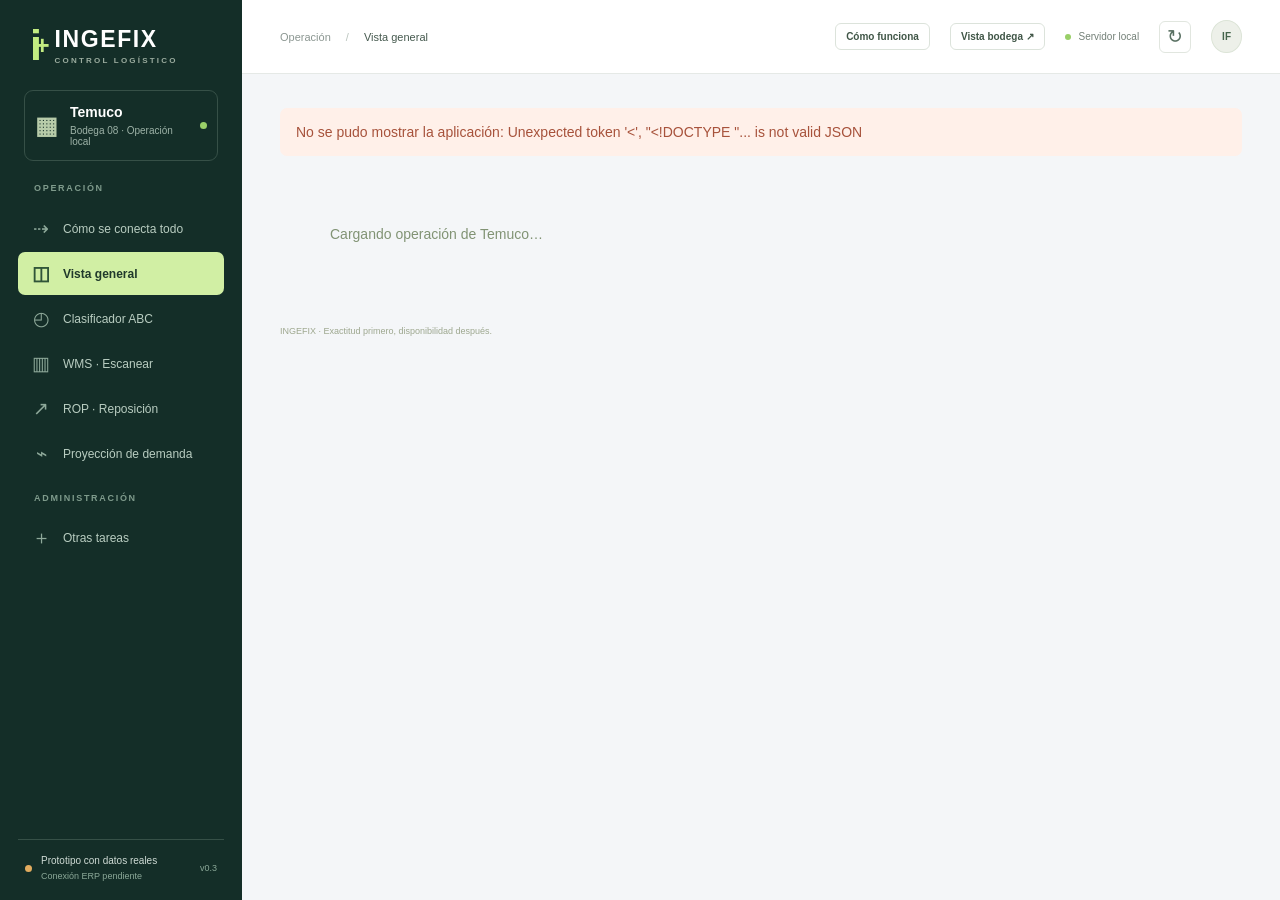
==== app/static/index.html @ 99e63995 "Redesign operations dashboard and document Softland bridge" ====
<!doctype html>
<html lang="es">
<head><meta charset="utf-8"><meta name="viewport" content="width=device-width,initial-scale=1"><meta name="theme-color" content="#142d28"><title>INGEFIX · Control logístico</title><link rel="icon" href="icon.svg" type="image/svg+xml"><link rel="stylesheet" href="style.css"><link rel="stylesheet" href="operations.css"><link rel="stylesheet" href="rop.css"><link rel="stylesheet" href="workflows.css"><link rel="stylesheet" href="operator.css"><link rel="stylesheet" href="polish.css"><link rel="stylesheet" href="dashboard.css"><link rel="stylesheet" href="refined.css?v=2"><script src="barcodes.js" defer></script><script src="app.js" defer></script><script src="operations.js" defer></script><script src="rop.js" defer></script><script src="workflows.js" defer></script><script src="operator.js" defer></script><script src="polish.js" defer></script><script src="refined.js?v=2" defer></script></head>
<body>
<aside class="sidebar"><a class="brand" href="#overview"><span class="brand-symbol">i<span>+</span></span><strong>INGEFIX<small>CONTROL LOGÍSTICO</small></strong></a><div class="workspace"><span class="warehouse-icon">▦</span><div>Temuco<small>Bodega 08 · Operación local</small></div><span class="dot"></span></div><div class="nav-label">OPERACIÓN</div><nav id="nav"><button data-page="overview" class="active"><span>◫</span> Vista general</button><button data-page="inventory"><span>▦</span> Inventario <em id="nav-total">—</em></button><button data-page="counts"><span>☑</span> Conteo cíclico</button><button data-page="replenish"><span>↗</span> Reposición <em id="nav-alerts">—</em></button><button data-page="forecast"><span>⌁</span> Demanda</button><div class="nav-label">ADMINISTRACIÓN</div><button data-page="integration"><span>⇄</span> Integración Softland</button><button data-page="research"><span>✧</span> Mejoras e investigación</button><button data-page="audit"><span>≡</span> Trazabilidad</button></nav><div class="side-bottom"><span class="dot amber"></span><div>Prototipo con datos reales<small>Conexión ERP pendiente</small></div><span class="version">v0.1</span></div></aside>
<div class="shell"><header><div class="crumb">Operación <span>/</span> <strong id="crumb">Vista general</strong></div><div class="header-right"><span class="local-status"><span class="dot"></span> Servidor local</span><button class="icon-button" id="refresh" title="Actualizar datos" aria-label="Actualizar datos">↻</button><span class="avatar">IF</span></div></header><main><div id="load-error" hidden></div><section id="page"></section></main><footer><span>INGEFIX · Exactitud primero, disponibilidad después.</span><span id="footer-date"></span></footer></div>
<dialog id="modal"><div id="modal-body"></div></dialog><div id="toast" role="status" hidden></div>
</body></html>
---- app/static/style.css ----
@font-face{font-family:system;src:local('Segoe UI')}*{box-sizing:border-box}body{margin:0;background:#f5f6f8;color:#243430;font:14px system,'Segoe UI',Arial,sans-serif}button,input,select,textarea{font:inherit}button,a,input,select,textarea{outline-offset:3px}button,a{touch-action:manipulation}button{cursor:pointer}a{color:#246e52}button:disabled{cursor:not-allowed;opacity:.5}.sidebar{position:fixed;inset:0 auto 0 0;width:242px;background:#142e28;color:#d0dcd6;padding:30px 18px;display:flex;flex-direction:column;z-index:10}.brand{display:flex;gap:12px;align-items:center;color:white;text-decoration:none;margin:0 12px 32px;font-size:23px;letter-spacing:1.6px}.brand small{display:block;font-size:8px;letter-spacing:2.2px;color:#9bac9f;margin-top:3px}.brand-symbol{font-size:43px;font-weight:800;line-height:42px;color:#c3ec81;letter-spacing:-7px}.brand-symbol span{font-size:25px;vertical-align:top}.workspace{border:1px solid #365047;border-radius:9px;padding:13px 10px;display:flex;align-items:center;gap:12px;margin:0 6px 30px;color:#fff;font-weight:600}.workspace small{display:block;color:#9db2a7;font-size:10px;font-weight:400;margin-top:5px}.workspace .dot{margin-left:auto}.warehouse-icon{font-size:24px;color:#b7cba9}.dot{display:inline-block;width:7px;height:7px;background:#99cf68;border-radius:50%;flex-shrink:0}.dot.amber{background:#e2ac5f}.nav-label{font-size:9px;font-weight:700;letter-spacing:1.7px;color:#7f9b8c;margin:2px 16px 12px}nav button{width:100%;border:0;background:transparent;color:#b9cdc1;text-align:left;padding:13px 14px;display:flex;gap:12px;align-items:center;border-radius:7px;margin:3px 0;font-size:12px}nav button>span{font-size:19px;width:20px;text-align:center;color:#8ea99a}nav button:hover{background:#244239}nav button.active{background:#d1efa4;color:#20392b;font-weight:700}nav button.active>span{color:#305539}nav em{font-style:normal;font-size:9px;margin-left:auto;background:#345047;color:#e1e9e4;padding:3px 6px;border-radius:4px}nav button.active em{background:#b4d48d;color:#20392b}nav .nav-label{margin-top:28px}.side-bottom{margin-top:auto;padding:20px 7px 0;display:flex;align-items:center;gap:9px;font-size:10px;border-top:1px solid #365047}.side-bottom small{display:block;color:#8ba898;margin-top:5px;font-size:9px}.version{margin-left:auto;color:#8ba898;font-size:9px}.shell{margin-left:242px}header{height:74px;background:#fff;border-bottom:1px solid #e5e9e6;padding:0 38px;display:flex;align-items:center;justify-content:space-between}.crumb{font-size:11px;color:#8b9691}.crumb span{margin:0 12px;color:#bac4bd}.crumb strong{font-weight:500;color:#45594e}.header-right{display:flex;gap:20px;align-items:center}.local-status{font-size:10px;color:#748078}.local-status .dot{width:6px;height:6px;margin-right:5px}.avatar{background:#edf0e9;color:#44644b;border:1px solid #dce4d7;font-weight:700;font-size:10px;border-radius:50%;padding:10px}.icon-button{border:1px solid #e1e6df;border-radius:6px;background:#fff;font-size:19px;color:#597062;width:32px;height:32px}main{padding:34px 38px;max-width:1700px;margin:auto}.eyebrow{font-size:9px;font-weight:700;letter-spacing:1.6px;color:#718777;text-transform:uppercase;margin-bottom:8px}.page-top{display:flex;align-items:center;justify-content:space-between;gap:20px;margin-bottom:25px}h1{font-size:27px;letter-spacing:-.8px;margin:0 0 9px;font-weight:650}h2{font-size:15px;margin:0 0 6px;letter-spacing:-.2px}h3{font-size:13px;margin:0 0 8px}p{line-height:1.7;margin:8px 0;color:#738078;font-size:12px}.subtitle{font-size:12px;color:#839086;margin:0}.actions{display:flex;gap:9px;align-items:center;flex-wrap:wrap}.btn{border:1px solid #dce3db;border-radius:6px;background:white;color:#405647;padding:10px 14px;display:inline-flex;align-items:center;gap:9px;text-decoration:none;font-size:11px;font-weight:600;white-space:nowrap}.btn.primary{background:#234d37;border-color:#234d37;color:white}.btn:hover{filter:brightness(.96)}.btn.small{padding:7px 10px;font-size:10px}.btn.danger{color:#a94d3b}.notice{padding:13px 16px;background:#fdf8ea;border:1px solid #f0e4bf;border-radius:7px;display:flex;align-items:flex-start;gap:12px;margin-bottom:23px;font-size:11px;line-height:1.7;color:#8b7038}.notice .symbol{font-size:17px;line-height:20px}.notice.info{background:#edf4f0;color:#526f5a;border-color:#d8e5db}.notice strong{color:inherit}.notice a{color:inherit}.metric-grid{display:grid;grid-template-columns:repeat(4,minmax(0,1fr));gap:16px;margin-bottom:25px}.metric{background:#fff;border:1px solid #e1e6e1;border-radius:9px;padding:19px 20px}.metric-top{display:flex;align-items:center;justify-content:space-between;font-size:11px;color:#718275}.metric-icon{width:28px;height:28px;display:grid;place-items:center;border-radius:7px;color:#66845c;background:#f0f5e9;font-size:16px}.metric-value{font-size:31px;letter-spacing:-1px;margin:12px 0 8px;line-height:1;font-weight:650}.metric-foot{font-size:10px;color:#8a978d}.metric-foot .accent{color:#759d46}.metric-foot .red{color:#b36651}.two-col{display:grid;grid-template-columns:minmax(0,1.7fr) minmax(270px,1fr);gap:21px;margin-bottom:23px}.panel{background:#fff;border:1px solid #e0e6df;border-radius:9px;overflow:hidden;margin-bottom:22px}.panel-header{display:flex;justify-content:space-between;align-items:center;gap:15px;padding:21px 22px 17px}.panel-header p{font-size:10px;margin:5px 0 0}.panel-content{padding:0 22px 22px}.link-btn{border:0;background:transparent;color:#4a7653;font-size:10px;padding:4px;font-weight:600}.badge{display:inline-flex;align-items:center;gap:5px;border-radius:4px;padding:4px 7px;font-size:9px;white-space:nowrap;background:#f0f3ee;color:#6f7c6c}.badge.red{color:#b85943;background:#fcf0ec}.badge.orange{color:#a37c39;background:#fbf4e6}.badge.green{color:#56764b;background:#eef5e8}.badge.dark{background:#dfeaD4;color:#43623e}.badge.blue{background:#edf2f8;color:#5c7590}.badge.abc-a{background:#e3eed7;color:#4d703c;font-weight:700}.badge.abc-b{background:#eef0de;color:#8c8c48;font-weight:700}.badge.abc-c{background:#f1f2f2;color:#7a8580;font-weight:700}.table-scroll{overflow-x:auto}table{border-collapse:collapse;width:100%;text-align:left}th{background:#fafbf9;border-top:1px solid #edf0eb;border-bottom:1px solid #edf0eb;font-size:9px;text-transform:uppercase;letter-spacing:.6px;color:#84917f;font-weight:500;padding:12px 18px;white-space:nowrap}td{border-bottom:1px solid #edf0eb;padding:14px 18px;font-size:11px}tr:last-child td{border-bottom:0}td.name{min-width:200px;max-width:310px}.sku{font-family:Consolas,monospace;font-size:9px;color:#91a08e;margin-top:5px}.product-name{font-size:11px;line-height:1.5;font-weight:550}.text-muted{color:#95a18f}.text-red{color:#b85f49}.text-green{color:#4d7652}.number{font-variant-numeric:tabular-nums;font-weight:600}.panel-bottom{border-top:1px solid #edf0eb;padding:12px 20px;display:flex;align-items:center;justify-content:space-between;font-size:10px;color:#8a9785}.bar-row{display:grid;grid-template-columns:30px 1fr 47px;align-items:center;gap:12px;margin:22px 0}.bar-track{height:17px;background:#f1f4ed;border-radius:3px;overflow:hidden}.bar-fill{height:100%;background:#729557;border-radius:3px}.bar-row:nth-child(2) .bar-fill{background:#b1bd89}.bar-row:nth-child(3) .bar-fill{background:#d8dfca}.bar-caption{font-size:10px;color:#97a18c;display:flex;gap:18px;margin-top:12px}.bar-caption i{display:inline-block;width:6px;height:6px;border-radius:50%;background:#789a5f;margin-right:5px}.next-step{border-radius:7px;background:#f4f7ef;padding:16px;display:flex;gap:13px;align-items:center;margin-top:20px}.next-step .big-icon{font-size:25px;color:#6e8c59}.next-step strong{font-size:11px}.next-step p{font-size:10px;line-height:1.6;margin:5px 0}.flow{display:flex;justify-content:space-between;align-items:center;padding:19px 22px;gap:10px}.flow-step{display:flex;gap:10px;align-items:center}.step-num{background:#eff3e8;border:1px solid #e0e7d9;border-radius:50%;width:28px;height:28px;display:grid;place-items:center;color:#729157;font-size:10px}.flow-step strong{font-size:10px}.flow-step small{display:block;color:#94a08b;font-size:9px;margin-top:5px}.flow-arrow{color:#b5c0ac}.toolbar{display:flex;gap:10px;padding:0 22px 18px;flex-wrap:wrap}.search{position:relative;flex:1;min-width:180px}.search input{width:100%}.toolbar input,.toolbar select{padding:10px 12px;border:1px solid #dfe5db;border-radius:5px;background:white;color:#52624e;font-size:11px}.pagination{display:flex;align-items:center;gap:10px}.empty{padding:36px;text-align:center;color:#8a9782;font-size:12px}.task-grid{display:grid;grid-template-columns:repeat(3,minmax(0,1fr));gap:16px;margin-bottom:24px}.task{background:#fff;border:1px solid #dfe5da;border-radius:9px;padding:20px;display:flex;flex-direction:column;gap:11px}.task .product-name{font-size:12px;min-height:36px}.task-top{display:flex;justify-content:space-between}.task .btn{justify-content:center;margin-top:auto}.task dl{display:flex;gap:18px;margin:2px 0 10px}.task dt{font-size:9px;color:#91a086}.task dd{font-size:11px;margin:5px 0 0}.task .sku{margin-top:0}.stat-line{display:flex;gap:25px;align-items:center;margin-bottom:22px}.stat-line span{font-size:11px;color:#84917c}.stat-line strong{color:#395338}.tabs{display:flex;gap:8px;margin:0 0 22px;flex-wrap:wrap}.tabs button{padding:9px 14px;border-radius:5px;border:1px solid #dfe5d8;background:#fff;font-size:11px;color:#819075}.tabs button.active{background:#e8f0dc;color:#557040;border-color:#ceddbb}.form-grid{display:grid;grid-template-columns:1fr 1fr;gap:15px}label{display:block;font-size:11px;color:#53664d;margin-bottom:6px}input,select,textarea{border:1px solid #d5dfcd;padding:10px;border-radius:5px;background:#fff;color:#31472d;max-width:100%}form input,form select,form textarea{width:100%}input[type=checkbox]{width:auto}input[type=file]{width:100%;font-size:11px}textarea{resize:vertical;min-height:75px}.field-note{font-size:10px;color:#96a38c;margin-top:5px;line-height:1.5}.form-actions{display:flex;justify-content:flex-end;gap:8px;margin-top:22px}.form-error{color:#b3543d;font-size:11px;line-height:1.7;margin-top:14px}.wide{grid-column:1/-1}.check-label{display:flex;gap:9px;align-items:flex-start;line-height:1.7}dialog{border:1px solid #dce4d3;border-radius:12px;box-shadow:0 20px 90px #162b2b40;max-width:570px;width:calc(100% - 28px);padding:27px;color:#2d4229}dialog::backdrop{background:#112a2460;backdrop-filter:blur(2px)}dialog h2{font-size:20px;margin-bottom:10px}dialog .subtitle{margin-bottom:22px;line-height:1.6}.modal-top{display:flex;justify-content:space-between;align-items:start}.modal-top button{border:0;background:none;font-size:22px;color:#8c9d7d}.count-input{font-size:30px;text-align:center;padding:18px!important;background:#f8faf4;border-color:#c4d5b1}.audit-list{padding:0 22px}.audit-item{padding:15px 0;display:grid;grid-template-columns:145px 160px 1fr;gap:15px;border-top:1px solid #eef1e9;font-size:11px;line-height:1.7}.audit-item time{font-size:10px;color:#96a38a}.audit-item p{font-size:11px;margin:0;overflow-wrap:anywhere}.tech-grid{display:grid;grid-template-columns:repeat(2,minmax(0,1fr));gap:18px}.tech-card{padding:23px;background:#fff;border:1px solid #e0e6d9;border-radius:9px}.tech-card h2{margin-top:14px}.tech-card a{font-size:10px}.tech-card p{font-size:12px}.chart{width:100%;height:220px;margin-top:15px}.chart text{font:10px system-ui;fill:#84947a}.chart .grid{stroke:#edf1e6;stroke-width:1}.chart .line{fill:none;stroke:#76974f;stroke-width:3}.chart .area{fill:#eaf0df}.settings-section{padding:20px 22px;border-top:1px solid #edf0e7}.integration-state{display:flex;align-items:center;gap:13px;padding:19px 22px;background:#f8faf3;border-bottom:1px solid #e4eada}.integration-state strong{font-size:12px}.integration-state small{display:block;font-size:10px;color:#9aa78e;margin-top:5px}.file-list{font-size:11px;line-height:1.9}.file-row{padding:12px 0;border-bottom:1px solid #eef2e8;display:flex;justify-content:space-between;gap:12px}.file-row small{font-size:9px;color:#95a087}.code-block{white-space:pre-wrap;overflow-wrap:anywhere;background:#f5f7f1;border:1px solid #e1e8d8;padding:12px;font:10px/1.8 Consolas,monospace;border-radius:5px}#toast{position:fixed;bottom:24px;right:24px;max-width:420px;padding:15px 20px;border-radius:8px;background:#244b35;color:white;box-shadow:0 8px 30px #17392130;z-index:100;font-size:12px;line-height:1.7}#toast.error{background:#9e4f39}footer{padding:0 38px 25px;display:flex;justify-content:space-between;font-size:9px;color:#9da78e}#load-error{color:#a7523b;background:#fff0e9;padding:16px;border-radius:7px;margin-bottom:20px}.loading{padding:50px;color:#819374}.print-only{display:none}@media(min-width:1600px){.metric-value{font-size:36px}.two-col{grid-template-columns:1.8fr 1fr}}@media(max-width:1150px){.sidebar{width:205px;padding:24px 12px}.brand{font-size:20px;margin-left:9px}.shell{margin-left:205px}main{padding:28px 23px}header{padding:0 23px}.two-col{grid-template-columns:1fr}.metric-grid{gap:10px}.metric{padding:16px 13px}.task-grid{grid-template-columns:repeat(2,minmax(0,1fr))}.flow{flex-wrap:wrap}}@media(max-width:760px){.sidebar{position:sticky;top:0;width:100%;height:auto;padding:10px 14px}.brand{font-size:17px;margin:0}.brand-symbol{font-size:30px;line-height:28px}.brand small{font-size:6px}.brand-symbol span{font-size:18px}.workspace,.side-bottom,.nav-label{display:none!important}nav{display:flex;overflow-x:auto;gap:6px;margin-top:10px;padding-bottom:2px}nav button{width:auto;white-space:nowrap;font-size:10px;padding:8px 10px;margin:0}nav button>span{font-size:14px;width:auto}nav em{display:none}.shell{margin-left:0}header{height:48px;padding:0 18px}.header-right{gap:10px}.local-status{display:none}main{padding:23px 16px}.page-top{align-items:flex-start;flex-direction:column;gap:13px;margin-bottom:20px}h1{font-size:24px}.metric-grid{grid-template-columns:repeat(2,minmax(0,1fr))}.metric-value{font-size:28px}.two-col{gap:0}.task-grid,.tech-grid{grid-template-columns:1fr}.panel-header{padding:17px}.toolbar{padding:0 17px 16px}th,td{padding:12px}.notice{font-size:10px}.flow{padding:18px;gap:15px}.flow-arrow{display:none}.flow-step{width:45%}.form-grid{grid-template-columns:1fr}.wide{grid-column:auto}.audit-item{grid-template-columns:1fr;gap:3px}.audit-list{padding:0 16px}footer{padding:0 16px 20px;gap:15px;line-height:1.7}.panel-content{padding:0 17px 20px}dialog{padding:22px}#toast{bottom:14px;right:14px;left:14px}}@media print{.sidebar,header,footer,.btn,nav,.notice,dialog{display:none!important}.shell{margin:0}main{padding:10px}.print-only{display:block}.panel{break-inside:avoid}body{background:#fff}}
---- app/static/operations.css ----
body{color:#25374a;background:#f4f6f8}main{max-width:1700px}h1{font-size:28px;letter-spacing:-1px}h2{color:#263b4e;font-weight:650}p{color:#798696}.subtitle{color:#7a8795;line-height:1.7}.sidebar{padding-top:24px;padding-bottom:19px}.brand{margin-bottom:24px}.workspace{margin-bottom:20px}nav button{padding:10px 13px;margin:2px 0}nav .nav-label{margin-top:18px}.panel{border-color:#e2e7ed;box-shadow:0 2px 5px #233a4e02}.panel-header{padding-top:22px;padding-bottom:18px}.panel-header p{color:#8894a0;line-height:1.65}.source-strip{display:flex;gap:15px;align-items:center;flex-wrap:wrap;font-size:10px;color:#8b96a3;margin:-8px 0 25px}.source-live{font-size:9px;letter-spacing:1px;font-weight:700;color:#4c7a66;display:flex;align-items:center;gap:6px}.source-live:before{content:'';width:6px;height:6px;border-radius:50%;background:#62a282}.source-off{margin-left:auto;color:#a8885c}.abc-cards{display:grid;grid-template-columns:repeat(3,minmax(0,1fr));gap:18px;margin-bottom:24px}.abc-card{text-align:left;border:1px solid #e1e7ec;border-radius:10px;background:#fff;padding:21px 23px;box-shadow:0 3px 9px #20364803;color:#273c4d}.abc-card:hover{border-color:#b8cec3;box-shadow:0 5px 18px #20364808}.abc-card.selected{border-color:#81b29f}.abc-card>div:first-child{display:flex;gap:12px;align-items:center;font-size:11px;color:#84929a}.abc-card .card-arrow{margin-left:auto;color:#94a4a5;font-size:17px}.abc-card>strong{display:block;font-size:34px;letter-spacing:-1px;font-weight:650;margin:18px 0 6px}.abc-card>strong small{font-size:13px;letter-spacing:0;color:#71818b;font-weight:400;margin-left:4px}.abc-card p{font-size:11px;margin:0 0 18px}.abc-card p b{color:#526c6c;font-weight:600}.class-icon{display:inline-grid;place-items:center;width:32px;height:32px;border-radius:8px;font-size:14px;font-weight:750;flex-shrink:0}.class-A{background:#e5f3ed;color:#167d64}.class-B{background:#eaf0fa;color:#4b79bf}.class-C{background:#fbf2e4;color:#b8893b}.class-ND{background:#edf0f3;color:#7f8b98}.mini-track{height:5px;background:#f0f3f4;border-radius:9px;overflow:hidden}.mini-track i{display:block;height:100%;border-radius:9px}.fill-A{background:#167d64}.fill-B{background:#4b79bf}.fill-C{background:#c39145}.dashboard-grid{display:grid;grid-template-columns:minmax(320px,1fr) minmax(0,1.45fr);gap:22px}.dashboard-grid.reverse{grid-template-columns:minmax(0,1.55fr) minmax(310px,1fr)}.donut-layout{display:flex;align-items:center;padding:0 18px 25px;gap:10px}.donut{width:47%;max-width:240px;flex-shrink:0}.donut-total{font-size:39px;font-weight:650;fill:#263d50;letter-spacing:-1px}.donut-label{font-size:10px;fill:#8b9aa3;letter-spacing:1px}.donut-key{flex:1}.donut-key button{border:0;background:none;display:flex;align-items:center;gap:10px;width:100%;text-align:left;margin:13px 0;padding:0;color:#526573}.donut-key .class-icon{width:25px;height:25px;font-size:10px}.donut-key strong{font-size:10px;font-weight:600}.donut-key small{display:block;font-size:9px;color:#93a0aa;margin-top:5px}.donut-key b{font-size:12px;margin-left:auto}.ranking-chart{width:100%;display:block;max-height:390px}.ranking-chart g{cursor:pointer}.ranking-chart g:hover{opacity:.75}.ranking-chart .chart-product{font:11px 'Segoe UI',sans-serif;fill:#536674;font-weight:500}.ranking-chart .chart-code{font:8px Consolas,monospace;fill:#9aa8b0}.ranking-chart .chart-value{font:12px 'Segoe UI',sans-serif;fill:#314b5c;font-weight:650}.pareto-chart{width:100%;display:block;min-height:200px}.pareto-chart text,.history-chart text,.rop-gauge text{font:10px 'Segoe UI',sans-serif;fill:#8b99a4}.pareto-chart g{cursor:pointer}.operation-tasks{padding:0 22px 16px}.operation-tasks>button{border:0;border-bottom:1px solid #edf0f2;background:#fff;display:flex;align-items:center;gap:13px;padding:18px 0;width:100%;text-align:left;color:#68818b}.operation-tasks>button:last-child{border-bottom:0}.operation-tasks strong{font-size:11px;color:#3b5263;font-weight:600}.operation-tasks p{font-size:10px;margin:5px 0 0;line-height:1.6}.operation-tasks>button>span:last-child{margin-left:auto}.task-circle{display:grid;place-items:center;width:36px;height:36px;border-radius:50%;flex-shrink:0;font-size:13px;font-weight:600}.task-circle.orange{background:#fcf0e5;color:#b98450}.task-circle.green{background:#e9f3eb;color:#5f9171}.task-circle.blue{background:#eaf0fa;color:#7892b9}.document-summary{display:grid;grid-template-columns:repeat(3,minmax(0,1fr));gap:24px;padding:4px 24px 25px}.document-summary>div+div{border-left:1px solid #edf0f2;padding-left:24px}.document-summary span{font-size:9px;letter-spacing:.4px;color:#8b99a6}.document-summary strong{display:block;font-size:16px;font-weight:600;color:#3c5768;margin:12px 0 6px}.document-summary p{font-size:10px;margin:0;line-height:1.7}.chart-empty{padding:34px 24px;display:flex;min-height:230px;align-items:center;justify-content:center;flex-direction:column;text-align:center;background:repeating-linear-gradient(0deg,#fff,#fff 47px,#f7f9fa 48px);border-radius:9px}.chart-empty>span{font-size:38px;color:#b2c4cb;margin-bottom:15px}.chart-empty strong{font-size:15px;font-weight:600;color:#718696}.chart-empty p{font-size:12px;max-width:420px;line-height:1.8}.abc-cards+.dashboard-grid .panel{min-height:300px}.toolbar .tabs{margin:0}.toolbar .tabs button{font-size:10px;padding:9px 11px}.toolbar #abc-sort{margin-left:auto}.label-workspace{display:grid;grid-template-columns:1.3fr 1fr;gap:22px}.label-product-list{max-height:650px;overflow-y:auto}.label-product{display:flex;align-items:center;gap:12px;margin:0;padding:14px 22px;border-top:1px solid #edf1f4;cursor:pointer}.label-product>input{flex-shrink:0;width:15px;height:15px;accent-color:#217b61}.label-product .class-icon{width:24px;height:24px;font-size:10px}.label-product strong{font-size:10px;font-weight:550;line-height:1.6;display:block;color:#4d6676}.label-product small{font:9px/1.7 Consolas,monospace;display:block;color:#97a4ad;margin-top:3px}.selection-actions{display:flex;align-items:center;gap:9px;flex-wrap:wrap;padding:0 22px 17px}.selection-actions strong{font-size:10px;margin-left:auto;color:#789185}.label-preview{padding:20px;background:#f4f6f8;display:flex;align-items:center;flex-direction:column;gap:19px;min-height:350px}.product-label{width:340px;max-width:100%;height:170px;padding:12px 15px;background:white;border:1px dashed #b9c4cb;color:#000;display:flex;flex-direction:column;flex-shrink:0}.label-head{display:flex;align-items:center;justify-content:space-between;font-size:10px;line-height:1.4}.label-head strong{font-size:13px;letter-spacing:.5px}.label-head small{font-size:7px;font-weight:400;letter-spacing:0}.label-head>span{border:1px solid black;padding:2px 5px;font-weight:700;font-size:9px}.product-label h3{font:700 10px/1.4 Arial,sans-serif;min-height:28px;max-height:28px;overflow:hidden;margin:8px 0 4px;color:#000}.label-barcode{height:46px;width:100%;flex-shrink:0}.label-barcode svg{height:100%;width:100%}.label-sku{font:700 11px/1.5 Consolas,monospace;text-align:center;white-space:pre}.label-location{font:9px/1.5 Arial,sans-serif;border-top:1px solid #000;padding-top:4px;margin-top:auto}.label-workspace .toolbar input{min-width:120px;flex:1}.scan-input{display:flex;gap:10px}.scan-input input{flex:1;width:100%;min-width:0}.scan-camera{position:relative;aspect-ratio:1.9;border:1px solid #dce5e9;border-radius:9px;background:#f6f8fa;overflow:hidden;margin:22px 0 15px}.scan-camera video{width:100%;height:100%;object-fit:contain;background:#172e33}#camera-placeholder{position:absolute;inset:0;display:flex;align-items:center;justify-content:center;flex-direction:column;text-align:center;padding:20px;background:#f6f8fa}#camera-placeholder[hidden]{display:none}#camera-placeholder>span{font-size:43px;letter-spacing:3px;color:#98b0b6;margin-bottom:8px}#camera-placeholder strong{font-size:12px;color:#6f8993}#camera-placeholder p{max-width:330px;font-size:11px}.photo-button{cursor:pointer;margin:0}.photo-button input[hidden]{display:none}.scanned-product{padding:20px 4px 12px}.scanned-product h2{font-size:20px;line-height:1.5;margin-top:18px}.scan-location{background:#f1f6f3;border-radius:8px;padding:20px;margin-top:24px}.scan-location small{display:block;font-size:9px;letter-spacing:1px;color:#89a092}.scan-location strong{display:block;font-size:19px;color:#47745d;margin-top:9px}.scanned-product .actions{margin-top:25px}.document-grid{display:grid;grid-template-columns:repeat(3,minmax(0,1fr));gap:20px;margin-bottom:23px}.document-card{padding:23px;border:1px solid #e1e7ec;border-radius:10px;background:#fff;display:flex;flex-direction:column;align-items:flex-start;min-width:0}.file-type{font-size:9px;letter-spacing:1.3px;background:#f0f4f7;border-radius:4px;color:#8298a8;padding:6px 8px;font-weight:650}.document-card h2{font-size:13px;overflow-wrap:anywhere;margin:15px 0 7px}.document-card p{font-size:11px;margin-bottom:17px}.document-card img{width:100%;height:100px;object-fit:cover;object-position:top;border:1px solid #edf0f2;border-radius:4px;margin-bottom:16px}.document-card-footer{display:flex;justify-content:space-between;align-items:center;gap:15px;margin-top:auto;width:100%}.document-card-footer small{font-size:10px;color:#92a0ab}.evidence-finding{border-left:3px solid #c6d9cf;padding:4px 20px;margin:18px 0 26px}.evidence-finding strong{font-size:10px;letter-spacing:.5px;color:#6d8c7d}.rop-workflow{display:flex;justify-content:space-between;gap:20px;align-items:center;background:#fff;border:1px solid #e0e7ec;border-radius:10px;padding:25px;margin:0 0 24px}.rop-workflow>div{position:relative;padding-left:43px}.rop-workflow>div>span{position:absolute;left:0;top:0;width:30px;height:30px;display:grid;place-items:center;border:1px solid #dbe7e0;color:#6a9580;background:#f2f7f3;border-radius:50%;font-size:10px}.rop-workflow strong{font-size:12px;font-weight:600;color:#476270}.rop-workflow small{display:block;margin-top:7px;font-size:10px;color:#9aa5ad}.rop-workflow>b{font-size:16px;font-weight:400;color:#b6c8c4}.rop-gauge{width:100%;height:auto;display:block;margin:14px 0 6px}.rop-answer{border-top:1px solid #e9eeeb;padding-top:15px;margin-top:4px}.rop-answer>span{font-size:9px;letter-spacing:1px;color:#97a893}.rop-answer>strong{display:block;font-size:29px;color:#436553;margin:9px 0}.plain-facts{padding:0 24px 5px}.plain-facts>div{display:flex;justify-content:space-between;gap:15px;padding:17px 0;border-bottom:1px solid #edf0f3;font-size:11px;color:#8b9aa5}.plain-facts>div:last-child{border-bottom:0}.plain-facts strong{font-size:12px;color:#526d7a;white-space:nowrap;font-weight:600}.replenishment-cards{display:grid;grid-template-columns:repeat(3,minmax(0,1fr));gap:15px;padding:0 22px 22px}.replenishment-cards>article{border:1px solid #e3e9eb;border-radius:8px;padding:18px}.replenishment-cards .product-name{margin-top:17px;min-height:34px}.replenishment-cards .rop-gauge{margin-top:16px}.request-suggestion{display:flex;align-items:center;justify-content:space-between;gap:10px;font-size:10px;color:#8a9b9c}.request-suggestion strong{font-size:15px;color:#496858;margin-left:6px}.forecast-summary{display:grid;grid-template-columns:repeat(3,1fr);gap:18px;padding:20px 0;border-top:1px solid #e7edf0;margin-top:20px}.forecast-summary small{font-size:9px;color:#94a3ac;letter-spacing:.5px}.forecast-summary strong{display:block;font-size:23px;letter-spacing:-.6px;margin-top:9px;color:#4e6b78}.history-chart{width:100%;height:260px;margin-top:22px}.connection-banner{display:flex;align-items:center;gap:22px;background:#fff;border:1px solid #dfe8e4;border-radius:10px;padding:27px;margin:0 0 23px}.connection-icon{background:#edf5ee;color:#5a9070;border-radius:12px;width:64px;height:64px;display:grid;place-items:center;font-size:32px;flex-shrink:0}.connection-banner>div>span{font-size:9px;letter-spacing:1.2px;color:#88a397}.connection-banner h2{font-size:19px;margin-top:9px}.connection-banner p{font-size:11px;margin-bottom:0}.connection-banner>.btn{margin-left:auto}.integration-steps>div{display:flex;gap:13px;align-items:flex-start;margin:16px 0}.integration-steps b{width:24px;height:24px;border:1px solid #d9e5df;border-radius:50%;display:grid;place-items:center;flex-shrink:0;font-size:10px;color:#7da18c}.integration-steps p{margin:0;font-size:11px}.integration-steps+.actions{margin:20px 0}.panel-content .code-block{margin-top:16px}#import-kind{width:100%;margin-bottom:20px}.count-scan-banner{display:flex;justify-content:space-between;gap:20px;align-items:center;padding:20px;background:#eaf2ec;border:1px solid #d7e4da;border-radius:9px;margin-bottom:23px}.count-scan-banner strong{font-size:14px;color:#45674e}.count-scan-banner p{font-size:11px;margin:6px 0 0}.technology-intro{border-left:4px solid #80aa91;background:#edf3ef;padding:20px 24px;margin:0 0 24px;border-radius:0 8px 8px 0}.technology-intro strong{font-size:15px;color:#4c6b59}.technology-intro p{margin-bottom:0;font-size:12px}.tech-benefit{border-top:1px solid #edf0f3;margin:18px 0;padding-top:16px}.tech-benefit small{font-size:9px;color:#8ea391;letter-spacing:.7px}.tech-card h2{font-size:18px;margin-top:18px}.tech-card p{line-height:1.85}.detail-grid{display:grid;grid-template-columns:1fr 1fr;gap:24px;margin:23px 0}.detail-grid small{font-size:9px;letter-spacing:.5px;color:#91a2ab}.detail-grid strong{display:block;font-size:24px;margin-top:10px;color:#3f5f70}#print-sheet{display:none}#rop-product,#forecast-product{width:100%;font-size:11px}#abc-form input{width:100%}.badge.abc-nd{background:#edf0f3;color:#81919d}.task .product-name{font-size:12px}.panel-content #settings-form{margin-top:15px}.sidebar nav{overflow-y:auto;scrollbar-width:thin;scrollbar-color:#416054 transparent}.side-bottom{padding-top:15px}.notice .link-btn{display:inline}.panel .toolbar{align-items:center}
.ranking-chart .chart-product{font-size:13px}.ranking-chart .chart-code{font-size:10px}.ranking-chart .chart-value{font-size:14px}.panel-header p{font-size:11px}.product-name{font-size:12px}.sku{font-size:10px}.source-strip{font-size:11px}.badge{font-size:10px}.donut-key strong{font-size:11px}.donut-key small{font-size:10px}.donut-key b{font-size:13px}.operation-tasks strong{font-size:12px}.operation-tasks p{font-size:11px}.chart-product{font-size:13px}
@media(max-width:1250px){.dashboard-grid,.dashboard-grid.reverse{grid-template-columns:1fr}.dashboard-grid>.panel{min-width:0}.donut-layout{max-width:650px;margin:auto}.donut{width:220px}.donut-key{max-width:280px}.document-grid{grid-template-columns:repeat(2,minmax(0,1fr))}.replenishment-cards{grid-template-columns:repeat(2,minmax(0,1fr))}.label-workspace{grid-template-columns:1fr}.label-preview{flex-direction:row;flex-wrap:wrap;justify-content:center}.abc-card{padding:18px}.rop-workflow{gap:15px;padding:22px 18px}.rop-workflow small{max-width:190px}}
@media(max-width:760px){h1{font-size:25px}.sidebar{padding:11px 14px}.sidebar nav{overflow-y:hidden;overflow-x:auto}.source-strip{font-size:9px;gap:8px;margin-top:-3px;margin-bottom:20px}.source-off{margin-left:0;width:100%}.abc-cards{gap:9px;margin-bottom:18px}.abc-card{padding:12px 10px;border-radius:8px}.abc-card>div:first-child{gap:6px}.abc-card>div:first-child>span:not(.class-icon){display:none}.abc-card .class-icon{width:25px;height:25px;font-size:12px}.abc-card>strong{font-size:27px;margin-top:13px}.abc-card>strong small{font-size:9px;display:block;margin-left:0;margin-top:5px}.abc-card p{font-size:9px;line-height:1.7;margin-bottom:12px}.abc-card p b{display:block}.dashboard-grid,.dashboard-grid.reverse{gap:0}.donut-layout{padding:0 12px 18px;gap:4px}.donut{width:47%}.donut-key{max-width:none}.donut-key button{gap:7px}.donut-key strong{font-size:9px}.donut-key small{font-size:8px}.donut-key b{font-size:11px}.panel-header p{font-size:10px}.panel-header{padding:18px 16px}.ranking-chart{min-height:220px}.ranking-chart .chart-product{font-size:13px}.ranking-chart .chart-code{font-size:10px}.ranking-chart .chart-value{font-size:14px}.document-summary{grid-template-columns:1fr;padding:0 17px 20px;gap:18px}.document-summary>div+div{padding-left:0;border-left:0;border-top:1px solid #edf0f3;padding-top:16px}.document-summary strong{font-size:17px;margin-top:8px}.document-grid{grid-template-columns:1fr;gap:16px}.document-card{padding:20px}.document-card img{height:130px}.rop-workflow{padding:20px;display:flex;align-items:stretch;gap:18px;flex-direction:column}.rop-workflow>b{display:none}.rop-workflow>div{padding-left:43px}.rop-workflow small{max-width:none}.replenishment-cards{grid-template-columns:1fr;padding:0 15px 18px}.forecast-summary{gap:12px}.forecast-summary strong{font-size:18px}.forecast-summary small{font-size:8px;line-height:1.7;display:block}.connection-banner{padding:20px;gap:15px;flex-wrap:wrap}.connection-icon{width:42px;height:42px;font-size:25px}.connection-banner>div{flex:1;min-width:210px}.connection-banner h2{font-size:17px;line-height:1.5}.connection-banner>.btn{margin-left:0}.label-product{padding:13px 16px}.label-preview{padding:20px 10px}.label-workspace .toolbar{gap:8px}.label-workspace .toolbar input{width:100%}.scan-input .btn{padding:10px}.scan-camera{aspect-ratio:1.5}.scan-camera p{font-size:10px!important}.scan-input input{font-size:11px}.count-scan-banner{padding:16px;flex-wrap:wrap}.document-card-footer{gap:10px}.rop-gauge{min-height:120px}.toolbar #abc-sort{margin-left:0}.tabs{gap:6px}.toolbar .tabs{flex-wrap:wrap}.toolbar .tabs button{padding:8px}.tech-card h2{font-size:17px}.scan-camera #camera-placeholder strong{font-size:11px}}
@media print{@page{size:A4 portrait;margin:10mm}body:has(#print-sheet)>.sidebar,body:has(#print-sheet)>.shell,body:has(#print-sheet)>dialog,body:has(#print-sheet)>#toast{display:none!important}#print-sheet{display:grid!important;grid-template-columns:90mm 90mm;gap:4mm 5mm;width:185mm;align-content:start;margin:0;padding:0}#print-sheet .product-label{width:90mm;max-width:none;height:45mm;padding:3mm 4mm;border:.15mm dashed #555;break-inside:avoid;page-break-inside:avoid;box-sizing:border-box;print-color-adjust:exact;-webkit-print-color-adjust:exact}#print-sheet .label-head{font-size:8pt}#print-sheet .label-head strong{font-size:10pt}#print-sheet .label-head small{font-size:6pt}#print-sheet .label-head>span{font-size:7pt;padding:.5mm 1mm}#print-sheet h3{font-size:8pt;line-height:1.25;min-height:7mm;max-height:7mm;margin:2mm 0 1mm}#print-sheet .label-barcode{height:12mm}#print-sheet .label-sku{font-size:8pt;line-height:1.4}#print-sheet .label-location{font-size:7pt;line-height:1.3;padding-top:1mm}#print-sheet.small-labels{grid-template-columns:70mm 70mm;width:145mm}#print-sheet.small-labels .product-label{width:70mm;height:40mm;padding:2mm 3mm}#print-sheet.small-labels .label-barcode{height:10mm}#print-sheet.small-labels h3{font-size:7pt;margin:1mm 0}.product-label svg{shape-rendering:crispEdges}body{background:white!important}}
---- app/static/rop.css ----
.rop-product-picker{background:#fff;border:1px solid #e0e7ed;border-radius:10px;padding:22px 25px;margin-bottom:24px;display:grid;grid-template-columns:1.15fr 1fr;gap:30px;align-items:center}.rop-section-kicker{display:block;font-size:9px;letter-spacing:1.5px;color:#91a2ae;margin-bottom:10px}.rop-product-picker label{font-size:12px;color:#456375;font-weight:600;margin-bottom:10px}.rop-product-picker select{width:100%;font-size:12px!important;border-color:#d6e1e7;padding:12px;background:#fbfcfd}.rop-product-meta{display:flex;align-items:center;gap:15px;border-left:1px solid #e9eef2;padding-left:25px}.rop-product-meta strong{font-size:12px;line-height:1.7;display:block;color:#486473}.rop-product-meta span:not(.class-icon){display:block;font:10px/1.8 Consolas,monospace;color:#97a6b0;margin-top:5px}.rop-analysis-grid{display:grid;grid-template-columns:minmax(0,1.75fr) minmax(310px,1fr);gap:22px}.rop-analysis-grid>.panel{min-width:0}.rop-calculation{padding:10px 25px 26px}.rop-formula-caption{font-size:9px;letter-spacing:1.3px;color:#91a2ac;margin-bottom:23px}.rop-formula{display:grid;grid-template-columns:minmax(0,1fr) 22px minmax(0,1fr) 22px minmax(0,1.1fr);gap:9px;align-items:center}.rop-formula>div{position:relative;padding:9px 0}.rop-formula>div>small{display:block;line-height:1.7;font-size:11px;color:#7e919f}.rop-formula>div>strong{display:block;font-size:25px;color:#336879;margin:10px 0 7px;line-height:1.3;letter-spacing:-.6px;overflow-wrap:anywhere}.rop-formula>div:nth-of-type(2)>strong{color:#b3864a}.rop-formula>div>p{font-size:10px;line-height:1.8;margin:0}.rop-formula>b{font-size:22px;font-weight:400;color:#afbac3;text-align:center}.formula-dot{display:inline-block;width:7px;height:7px;border-radius:50%;margin-bottom:8px}.demand-dot{background:#3d8091}.safety-dot{background:#c9a05f}.rop-formula .rop-formula-total{background:#edf5f1;border:1px solid #dce9e1;border-radius:9px;padding:19px 16px}.rop-formula .rop-formula-total>small{color:#709180;font-size:10px}.rop-formula .rop-formula-total>strong{font-size:34px;color:#246a53;letter-spacing:-1px}.rop-formula-total em{display:block;font-size:10px;font-style:normal;font-weight:400;letter-spacing:0;margin-top:5px;color:#7a9a87}.rop-formula .rop-formula-total p{font-size:9px;color:#96a89c;line-height:1.6}.rop-stacked{display:flex;height:28px;border-radius:6px;overflow:hidden;background:#f1f5f7;margin-top:30px}.rop-demand-part{background:#3d8091}.rop-safety-part{background:#c9a05f}.rop-stack-key{display:flex;gap:22px;flex-wrap:wrap;margin:12px 0 21px;color:#7b909e;font-size:10px}.rop-stack-key i{display:inline-block;width:7px;height:7px;border-radius:2px;margin-right:6px}.rop-rounding{border-top:1px solid #edf1f4;padding-top:16px;color:#91a0ab;font-size:10px;line-height:1.9}.rop-rounding strong{color:#526e7c}.rop-pending-formula{display:flex;gap:12px;align-items:center;margin-top:27px;border-top:1px solid #e8eef1;padding-top:22px}.rop-pending-formula span{font-size:10px;background:#f0f4f7;color:#8297a4;padding:10px;border-radius:5px}.rop-pending-formula b{font-weight:400;color:#a5b4bc}.rop-missing-note{font-size:11px;line-height:1.8!important;color:#96a5ae!important}.rop-evidence{padding:0 23px 9px}.rop-source-row{display:flex;gap:16px;justify-content:space-between;border-top:1px solid #edf1f4;padding:15px 0}.rop-source-row:first-child{border-top:0}.rop-source-row>div:first-child{flex:1}.rop-source-row strong{display:block;font-size:11px;font-weight:550;color:#546f7f;line-height:1.5}.rop-source-row span{display:block;font-size:9px;color:#98a8b2;margin-top:5px;line-height:1.7}.rop-source-row>div:last-child{text-align:right;max-width:45%}.rop-source-row b{display:block;color:#486675;font-size:12px;line-height:1.5;white-space:nowrap}.rop-source-row small{display:block;font-size:8px;color:#a2afb7;line-height:1.7;margin-top:5px}.rop-cycle-body{padding:0 20px 15px}.rop-cycle-chart{width:100%;height:auto;display:block}.rop-cycle-chart text{font:11px 'Segoe UI',sans-serif;fill:#8b9fae}.rop-cycle-chart text.rop-line-label{fill:#457c91;font-weight:650}.rop-cycle-chart text.rop-safety-label{fill:#b3884f;font-weight:600}.rop-cycle-chart text.rop-annotation{fill:#6a8494;font-size:11px}.rop-chart-explanation{display:flex;gap:13px;background:#f2f6f9;border:1px solid #e5edf3;border-radius:7px;padding:12px 16px;margin:7px 5px 0}.rop-chart-explanation>span{font-size:25px;color:#88a4b6}.rop-chart-explanation p{font-size:11px;margin:0;line-height:1.8}.rop-chart-explanation strong{color:#597888;font-weight:600}.rop-model-note{border-top:1px solid #edf1f4;background:#fafbfc;padding:13px 25px;font-size:9px;line-height:1.9;color:#9baab5}.rop-position{padding:0 24px 7px}.rop-position>div:first-child>span,.rop-suggestion-box>span{font-size:9px;letter-spacing:1px;color:#8da1af}.rop-position>div:first-child>strong{display:block;font-size:34px;color:#345b72;font-weight:650;letter-spacing:-.8px;margin:13px 0 0}.rop-position>div:first-child>strong>small{font-size:11px;color:#94a4af;font-weight:400;letter-spacing:0}.rop-position p{font-size:10px;line-height:1.8}.rop-stock-equation{display:flex;gap:15px;justify-content:space-between;align-items:center;padding:18px 0 8px;margin:10px 0;border-top:1px solid #eaf0f3}.rop-stock-equation>span{font-size:16px;color:#5e7b8b;font-weight:600}.rop-stock-equation small{display:block;font-size:9px;color:#9dadb5;font-weight:400;margin-top:6px}.rop-stock-equation b{color:#afbec7;font-size:14px;font-weight:400}.rop-decision{padding:13px 15px;border-radius:7px;background:#eef5f0;border:1px solid #e0ebe2;margin-top:18px}.rop-decision strong{font-size:12px;color:#56816a;font-weight:600}.rop-decision p{color:#83988c;font-size:10px;margin:6px 0 0}.rop-decision.need-order{background:#fcf4e9;border-color:#efe2cc}.rop-decision.need-order strong{color:#ae8651}.rop-decision.need-order p{color:#b6a082}.rop-snapshot-note{font-size:9px!important;color:#a2afb8!important;margin-top:17px}.rop-suggestion-box{margin:8px 24px 23px;padding-top:20px;border-top:1px solid #e5ecef}.rop-suggestion-box>strong{font-size:29px;font-weight:600;color:#47735d;display:block;margin-top:11px;letter-spacing:-.5px}.rop-suggestion-box>strong small{font-size:11px;font-weight:400;letter-spacing:0;color:#94aa9b}.rop-suggestion-box p{font-size:10px;line-height:1.8}.rop-suggestion-box .btn{margin-top:8px}.rop-chart-unavailable{text-align:center;padding:0 10px 20px}.symbolic-cycle{max-width:650px;margin:auto;opacity:.8}.symbolic-cycle svg{width:100%;height:auto}.symbolic-cycle text{font:12px 'Segoe UI',sans-serif;fill:#8c9daa}.rop-chart-unavailable>strong{font-size:12px;color:#77909e}.rop-chart-unavailable>p{font-size:11px;max-width:500px;margin:10px auto 18px}.rop-chart-unavailable>.btn{font-size:11px}.rop-main-panel .panel-header{gap:15px}
@media(max-width:1250px){.rop-analysis-grid{grid-template-columns:minmax(0,1.5fr) minmax(280px,1fr)}.rop-formula>div>strong{font-size:20px}.rop-formula .rop-formula-total{padding:15px 10px}.rop-formula .rop-formula-total>strong{font-size:27px}.rop-calculation{padding-left:20px;padding-right:20px}.rop-formula>div>small{font-size:10px}.rop-formula>div>p{font-size:9px}}
@media(max-width:1000px){.rop-analysis-grid{grid-template-columns:1fr}.rop-product-picker{grid-template-columns:1fr;gap:19px}.rop-product-meta{border-left:0;border-top:1px solid #edf1f4;padding:17px 0 0}.rop-formula>div>strong{font-size:26px}.rop-formula .rop-formula-total>strong{font-size:34px}.rop-source-row span{font-size:10px}.rop-source-row small{font-size:9px}}
@media(max-width:760px){.rop-product-picker{padding:18px}.rop-product-picker select{font-size:10px!important}.rop-product-meta strong{font-size:11px}.rop-formula{grid-template-columns:1fr 18px 1fr;gap:9px}.rop-formula>b:nth-of-type(2){display:none}.rop-formula .rop-formula-total{grid-column:1/-1;margin-top:10px;text-align:center;padding:16px}.rop-formula .rop-formula-total>strong{font-size:38px;margin:8px 0}.rop-formula .rop-formula-total p{font-size:10px}.rop-formula>div>strong{font-size:22px}.rop-formula>div>small{font-size:11px}.rop-formula>div>p{font-size:10px}.rop-calculation{padding:4px 18px 20px}.rop-formula-caption{font-size:9px;margin-bottom:12px}.rop-pending-formula{gap:7px;flex-wrap:wrap}.rop-pending-formula span{padding:8px;font-size:9px}.rop-cycle-body{padding:0 8px 15px;overflow-x:auto}.rop-cycle-chart{min-width:540px}.rop-chart-explanation{margin:4px 8px 0;min-width:270px}.rop-source-row b{font-size:12px}.rop-stack-key{gap:12px;font-size:10px}.rop-position{padding:0 18px 10px}.rop-suggestion-box{margin-left:18px;margin-right:18px}.rop-main-panel .panel-header{align-items:flex-start;flex-wrap:wrap}.rop-model-note{padding:13px 18px}.rop-source-row span{font-size:10px}.rop-stock-equation>span{font-size:18px}}
---- app/static/workflows.css ----
.workflow-lesson{display:flex;gap:15px;align-items:flex-start;background:#edf4f1;border:1px solid #dbe8e1;border-radius:9px;padding:20px 23px;margin-bottom:23px}.workflow-lesson>span{font-size:23px;color:#6f9987}.workflow-lesson strong{font-size:14px;color:#406b58}.workflow-lesson p{font-size:12px;margin:7px 0}.workflow-lesson small{font-size:11px;color:#7c998b;line-height:1.8;display:block}.workflow-steps{display:flex;gap:20px;justify-content:space-between;background:#fff;border:1px solid #e0e7ed;border-radius:9px;padding:22px;margin-bottom:23px}.workflow-steps>div{display:flex;align-items:center;gap:12px;color:#6c8493;font-size:11px}.workflow-steps b{display:grid;place-items:center;width:29px;height:29px;border-radius:50%;background:#edf4ee;color:#7e9c86;font-size:10px;flex-shrink:0}.receiving-grid{display:grid;grid-template-columns:repeat(3,minmax(0,1fr));gap:18px;margin-bottom:24px}.receiving-card{border:1px solid #e0e7ec;background:#fff;border-radius:9px;padding:21px}.receiving-card h2{font-size:14px;line-height:1.7;margin-top:20px}.receiving-quantities{display:grid;grid-template-columns:repeat(3,1fr);gap:12px;margin:22px 0 16px}.receiving-quantities small{font-size:9px;color:#97a7b2;letter-spacing:.7px}.receiving-quantities strong{display:block;font-size:25px;color:#466b7c;letter-spacing:-.5px;margin-top:8px}.receiving-card progress{width:100%;height:7px;accent-color:#488b72}.receiving-card p{font-size:11px}.receiving-empty{grid-column:1/-1;background:white;border:1px solid #e1e7ed;border-radius:9px}.document-import{background:#fff;border:1px solid #dfe7eb;border-radius:9px;margin-bottom:24px;overflow:hidden}.document-import summary{cursor:pointer;padding:18px 23px;font-size:12px;color:#587886;font-weight:600}.document-import form{padding:0 23px 20px;border-top:1px solid #edf2f4}.document-import form>input[type=file]{margin:10px 0}.document-import .code-block{margin-top:15px}.priority-grid{padding:0 22px 22px}.priority-grid .task{margin:0}.model-grid{display:grid;grid-template-columns:1.5fr 1fr;gap:30px;padding:5px 23px 25px}.model-result{margin:15px 0 25px}.model-result>div:first-child{display:flex;gap:10px;align-items:center}.model-result strong{font-size:12px;color:#617e8b;font-weight:600}.model-result>div>span:last-child{margin-left:auto;font-size:11px;color:#8298a4}.model-track{height:12px;background:#edf2f5;border-radius:4px;margin-top:13px;overflow:hidden}.model-track i{display:block;height:100%;background:#7d9faf;border-radius:4px}.model-quality{background:#f5f8fa;border:1px solid #e6edf1;border-radius:8px;padding:23px}.model-quality>span{font-size:9px;color:#97aab7;letter-spacing:1px}.model-quality>strong{display:block;font-size:29px;letter-spacing:-.7px;color:#53798b;margin-top:14px}.model-quality p{font-size:11px}.model-quality a{font-size:10px}.connection-modules{display:grid;grid-template-columns:1fr 1fr;gap:16px;margin:22px 0}.connection-modules input:not([type=checkbox]){font:10px Consolas,monospace;width:100%}.connection-modules label{font-size:11px}.tutorial-content section{border-left:3px solid #d2e2d9;padding-left:17px;margin:22px 0}.tutorial-content small{font-size:9px;color:#8ca398;letter-spacing:.7px}.tutorial-content section p{font-size:13px;line-height:1.9;color:#688173}.tutorial-progress{display:flex;gap:5px;margin:5px 0 23px}.tutorial-progress i{height:4px;flex:1;background:#e8eeeb;border-radius:4px}.tutorial-progress i.done{background:#82a88b}.tutorial-value{background:#eff6ef;border:1px solid #e0eadc;border-radius:8px;padding:16px 18px}.tutorial-value strong{font-size:12px;color:#5f805b}.tutorial-value p{font-size:12px;margin-bottom:0;line-height:1.8}.warehouse-header,.warehouse-intro,.warehouse-notices,.warehouse-footer{display:none}.warehouse-mode>.sidebar,.warehouse-mode .shell>header,.warehouse-mode .shell>footer{display:none!important}.warehouse-mode .shell{margin:0}.warehouse-mode main{max-width:750px;padding:0 18px 25px;margin:auto}.warehouse-mode .warehouse-header{display:flex;align-items:center;gap:16px;border-bottom:1px solid #dfe8e5;padding:20px 0;margin-bottom:23px}.warehouse-header>a{text-decoration:none;color:#244e3b;font-weight:800;font-size:20px;letter-spacing:.7px}.warehouse-header small{display:block;font-size:8px;letter-spacing:2px;color:#88a393;margin-top:4px}.warehouse-header>.warehouse-online{margin-left:auto;color:#6d9b7c;font-size:10px}.warehouse-mode .warehouse-intro{display:block;margin-bottom:22px}.warehouse-intro>span{font-size:9px;letter-spacing:1.4px;color:#819e8d}.warehouse-intro h1{font-size:24px;line-height:1.4;margin:10px 0}.warehouse-intro p{font-size:12px;line-height:1.8}.warehouse-mode .warehouse-notices{display:block;margin:0 0 23px}.warehouse-notices>button{display:flex;align-items:flex-start;gap:13px;width:100%;text-align:left;border:1px solid #dce6df;border-radius:9px;background:white;padding:17px;margin:10px 0}.warehouse-task-number{display:grid;place-items:center;flex-shrink:0;width:26px;height:26px;background:#e9f2ea;border-radius:50%;font-size:12px;color:#6f9278}.warehouse-notices strong{font-size:12px;display:block;line-height:1.6;color:#3e6650}.warehouse-notices small{font-size:10px;display:block;color:#8aa18f;margin-top:5px}.warehouse-notices p{font-size:11px;line-height:1.7;margin:7px 0 0}.warehouse-notices b{font-size:10px;white-space:nowrap;font-weight:500;color:#568568;margin-left:auto}.warehouse-mode .warehouse-scanner .page-top{display:none}.warehouse-mode .warehouse-scanner .dashboard-grid{display:block}.warehouse-mode .warehouse-footer{display:block;text-align:center;font-size:9px;color:#98aa9f;line-height:1.7;padding-top:10px}.warehouse-mode [data-action=label-one]{display:none}.warehouse-product-reason{padding:12px;background:#fbf3e6;border:1px solid #f0e1c8;border-radius:7px;color:#a38048;font-size:11px;line-height:1.7}.warehouse-mode .scan-location{margin-top:15px}.warehouse-mode .scan-camera{aspect-ratio:1.7}.warehouse-mode .scanned-product h2{font-size:18px}.warehouse-mode #page-help{display:none}
@media(max-width:1150px){.receiving-grid{grid-template-columns:repeat(2,minmax(0,1fr))}.model-grid{grid-template-columns:1fr}.header-right>.btn{font-size:9px;padding:7px}.workflow-steps{gap:12px;flex-wrap:wrap}}
@media(max-width:760px){.workflow-lesson{padding:17px;gap:11px}.workflow-lesson strong{font-size:13px}.workflow-lesson p{font-size:11px}.workflow-lesson small{font-size:10px}.workflow-steps{padding:17px;gap:16px}.workflow-steps>div{width:44%;font-size:10px;gap:8px}.receiving-grid{grid-template-columns:1fr}.connection-modules{grid-template-columns:1fr}.model-grid{padding:0 17px 20px;gap:15px}.model-result>div:first-child{flex-wrap:wrap}.model-result>div>span:last-child{font-size:10px}.header-right>[data-action=start-tour]{font-size:9px;padding:7px}.header-right>a.btn{display:none}.tutorial-content section p{font-size:12px}.warehouse-notices>button{padding:14px;gap:10px}.warehouse-notices>button>b{font-size:9px}.warehouse-mode main{padding:0 14px 20px}.warehouse-mode .panel-header{padding:17px}.warehouse-mode .panel-header h2{font-size:14px}.warehouse-mode .scan-camera{aspect-ratio:1.4}.warehouse-intro h1{font-size:22px}.warehouse-mode .scan-input input{font-size:12px}.warehouse-mode .scan-input .btn{font-size:11px}.document-import summary{font-size:11px;padding:16px}.receiving-card h2{font-size:13px}}
---- app/static/operator.css ----
.operator-fixed-help{display:grid;grid-template-columns:repeat(3,minmax(0,1fr));gap:12px;margin:-4px 0 23px}.operator-fixed-help>div{display:flex;gap:11px;align-items:flex-start;background:#fff;border:1px solid #dde7e1;border-radius:8px;padding:14px 15px}.operator-fixed-help>div>span{flex-shrink:0;display:grid;place-items:center;width:23px;height:23px;background:#e9f3ed;color:#639078;border-radius:6px;font-size:10px;font-weight:700}.operator-fixed-help strong{display:block;font-size:11px;color:#557566;font-weight:600;line-height:1.6}.operator-fixed-help p{font-size:10px;line-height:1.7;color:#8a9c92;margin:4px 0 0}.operator-next{display:grid;grid-template-columns:1.8fr 1fr;gap:35px;background:white;border:1px solid #dfe8e2;border-radius:10px;padding:27px;margin-bottom:21px}.operator-next>div>span{font-size:9px;letter-spacing:1.2px;color:#8ba194}.operator-next h2{font-size:20px;line-height:1.5;margin:13px 0 12px}.operator-next>div>strong{display:block;font-size:14px;line-height:1.7;color:#567766}.operator-next p{font-size:12px;line-height:1.8}.operator-next .btn{margin-top:10px}.operator-today{border-left:1px solid #e8eeea;padding-left:30px}.operator-next .operator-today>strong{font-size:44px;color:#748f7d;letter-spacing:-1px;margin-top:10px}.operator-today p{font-size:11px}.operator-shortcuts{display:grid;grid-template-columns:repeat(3,1fr);gap:15px;margin-bottom:22px}.operator-shortcuts button{border:1px solid #dfe7e2;border-radius:8px;background:#fff;padding:20px;text-align:left}.operator-shortcuts strong{font-size:13px;color:#557663}.operator-shortcuts p{font-size:11px;margin:8px 0 0}.operator-analysis{margin-bottom:24px}.operator-analysis>summary{color:#7c9484;font-size:11px;cursor:pointer;padding:15px 0}.operator-analysis>.page-top{display:none}.journey-main{max-width:850px;margin:0 auto 25px}.journey-node{display:flex;gap:20px;padding:24px;background:white;border:1px solid #dfe8e3;border-radius:10px}.journey-number{display:grid;place-items:center;width:39px;height:39px;flex-shrink:0;background:#edf4ef;color:#739782;font-size:13px;border-radius:10px}.journey-node h2{font-size:20px;line-height:1.5;margin:0 0 9px}.journey-node strong{font-size:13px;color:#648371;font-weight:500}.journey-node p{font-size:12px;line-height:1.8;margin:9px 0 14px}.journey-arrow{padding:12px 25px;color:#87a18e;font-size:25px}.journey-arrow span{font-size:10px;color:#98aaa0;margin-left:14px;vertical-align:middle}.journey-support{display:grid;grid-template-columns:repeat(3,1fr);gap:17px}.journey-support article{background:white;border:1px solid #e0e8e3;border-radius:8px;padding:20px}.journey-support article>span{font-size:8px;letter-spacing:1px;color:#97aca0}.journey-support h2{font-size:15px;margin-top:13px}.journey-support p{font-size:11px}.phone-preview-modal{width:450px;max-width:calc(100% - 20px);max-height:95vh;padding:18px}.phone-preview-modal>.modal-top h2{font-size:18px}.phone-preview-window{border:7px solid #263a34;border-radius:24px;overflow:hidden;max-width:390px;margin:auto;background:#f4f6f8}.phone-preview-top{background:#263a34;color:#b4c7ba;font-size:9px;display:flex;align-items:center;justify-content:center;gap:13px;padding:3px 0 9px}.phone-preview-top i{height:5px;width:39px;border-radius:5px;background:#587266}.phone-preview-window iframe{border:0;width:100%;height:min(650px,65vh);display:block}.warehouse-mini-steps{display:flex;justify-content:space-between;gap:9px;margin:0 0 21px;padding:12px;background:#edf3ef;border:1px solid #dfe8e2;border-radius:8px}.warehouse-mini-steps>span{display:flex;gap:7px;align-items:center;font-size:11px;color:#6a8c77}.warehouse-mini-steps b{background:white;border-radius:50%;width:20px;height:20px;display:grid;place-items:center;font-size:9px;color:#75977e}.warehouse-one-task{background:#fff;border:1px solid #dae6de;border-radius:10px;padding:19px;margin-bottom:20px}.warehouse-one-task>span{font-size:9px;letter-spacing:1px;color:#96ac9d}.warehouse-one-task h1{font-size:19px;line-height:1.55;margin:12px 0 9px;letter-spacing:-.4px}.warehouse-one-task p{font-size:12px;line-height:1.8}.warehouse-location-label{color:#6b8f78;background:#eff5f0;border-radius:6px;padding:10px 12px;font-size:11px;line-height:1.7;margin-top:12px}.warehouse-one-task details{margin-top:15px}.warehouse-one-task summary{cursor:pointer;font-size:10px;color:#8aa18e}.warehouse-one-task details button{border:0;border-top:1px solid #e9efea;background:white;text-align:left;width:100%;padding:13px 0;font-size:11px;color:#688775;line-height:1.6}.warehouse-camera-card{background:white;border:1px solid #dce6e0;border-radius:10px;overflow:hidden;padding:17px;margin-bottom:20px}.warehouse-camera-caption{display:flex;flex-direction:column;gap:6px}.warehouse-camera-caption strong{font-size:13px;color:#5d7f6c}.warehouse-camera-caption span{font-size:10px;color:#94a99b}.warehouse-camera-card .scan-camera{margin:16px 0}.warehouse-camera-buttons{display:flex;gap:8px;align-items:center;flex-wrap:wrap}.warehouse-camera-buttons .btn{font-size:11px;flex:1;justify-content:center}.warehouse-camera-buttons .small{flex:0}.warehouse-manual{padding-top:17px;margin-top:17px;border-top:1px solid #edf1ed}.warehouse-manual summary{cursor:pointer;font-size:10px;color:#90a496}.warehouse-manual form{padding-top:16px}.warehouse-manual label{font-size:11px}.warehouse-camera-card #scan-status{font-size:10px;line-height:1.8}.warehouse-wait{border:1px dashed #cfded4;border-radius:8px;padding:20px;display:flex;align-items:center;gap:12px;flex-wrap:wrap}.warehouse-wait>span{display:grid;place-items:center;width:25px;height:25px;border-radius:50%;color:#85a18b;background:#eaf2eb;font-size:11px}.warehouse-wait strong{font-size:12px;color:#8ba394;font-weight:500}.warehouse-wait p{font-size:11px;margin:0}.warehouse-confirm-card{background:white;border:1px solid #dbe5de;border-radius:10px;padding:20px}.warehouse-confirm-card>span{font-size:9px;letter-spacing:1px;color:#88a08f}.warehouse-confirm-card h2{font-size:18px;line-height:1.6;margin-top:11px}.warehouse-confirm-card p{font-size:12px;line-height:1.8}.warehouse-confirm-card .btn{width:100%;justify-content:center;margin-top:10px}.warehouse-mode .warehouse-header{margin-bottom:17px}.warehouse-mode .warehouse-result{margin:0 0 15px}
@media(max-width:1000px){.operator-fixed-help{gap:8px}.operator-fixed-help>div{padding:12px;gap:8px}.operator-next{grid-template-columns:1fr;gap:20px}.operator-today{border-left:0;border-top:1px solid #e8eeea;padding-left:0;padding-top:18px}.operator-shortcuts,.journey-support{grid-template-columns:1fr}.operator-next .operator-today>strong{font-size:30px}}@media(max-width:760px){.operator-fixed-help{grid-template-columns:1fr;gap:7px}.operator-fixed-help>div{padding:10px 13px;gap:10px}.operator-fixed-help p{font-size:12px;margin-top:1px}.operator-fixed-help strong{font-size:13px}.operator-next{padding:20px}.operator-next h2{font-size:18px}.operator-shortcuts{gap:10px}.operator-shortcuts button{padding:16px}.journey-node{padding:19px;gap:13px}.journey-node h2{font-size:17px}.journey-node strong{font-size:13px}.journey-node p{font-size:13px}.journey-number{width:30px;height:30px;font-size:12px}.journey-arrow span{font-size:11px;margin-left:8px}.phone-preview-button{display:none}.warehouse-camera-card{padding:16px}.warehouse-one-task{padding:17px}}
/* Texto legible y controles cómodos para el trabajo en bodega. */
.warehouse-camera-card .scan-camera{width:100%}
.operator-fixed-help strong{font-size:13px;color:#244b3d}.operator-fixed-help p{font-size:12px;color:#50665b;line-height:1.6}.journey-node p,.journey-support p{font-size:14px;color:#50665b}.journey-arrow span{color:#50665b}.journey-support article>span{font-size:11px;color:#50665b}
.warehouse-mini-steps{margin-bottom:14px;padding:10px;gap:6px}.warehouse-mini-steps>span{font-size:12px;color:#365d49}.warehouse-one-task{padding:16px;margin-bottom:14px}.warehouse-one-task>span{color:#456854;font-size:11px}.warehouse-one-task h1{font-size:19px;margin:8px 0}.warehouse-one-task p{font-size:14px;line-height:1.5;color:#415b4d;margin:8px 0}.warehouse-location-label{color:#355c46;font-size:13px;padding:8px 11px}.warehouse-one-task details{margin-top:10px}.warehouse-one-task summary{font-size:13px;color:#43684f}.warehouse-one-task details button{font-size:14px;min-height:44px;color:#355c46}.warehouse-camera-caption strong{font-size:15px;color:#355c46}.warehouse-camera-caption span{font-size:12px;color:#50665b}.warehouse-camera-card .scan-camera{height:160px;min-height:160px;margin:12px 0}.warehouse-camera-card .scan-camera video{height:100%;object-fit:cover}.warehouse-camera-card #camera-placeholder p{display:none}.warehouse-camera-card #camera-placeholder strong{font-size:13px;color:#456854}.warehouse-camera-buttons .btn{font-size:14px;min-height:46px}.warehouse-manual summary{font-size:13px;color:#43684f;padding:6px 0}.warehouse-manual input{font-size:16px}.warehouse-camera-card #scan-status{font-size:12px;color:#50665b;line-height:1.5}.warehouse-confirm-card p{font-size:14px;color:#415b4d}.warehouse-confirm-card .btn{min-height:48px;font-size:15px}.warehouse-wait strong,.warehouse-wait p{font-size:13px;color:#50665b}.warehouse-count-note{margin:15px 0}.warehouse-count-note summary{font-size:13px;cursor:pointer;padding:8px 0}.warehouse-mode #modal input,.warehouse-mode #modal textarea{font-size:16px}.warehouse-mode #modal .btn{min-height:46px}
---- app/static/polish.css ----
/* Recorrido simple, ayudas pequeñas y vista de etiqueta en WMS */
.flow-list{max-width:900px;margin:20px auto 28px;display:grid;gap:0}.flow-card{position:relative;display:grid;grid-template-columns:56px 1fr;gap:17px;background:#fff;border:1px solid #dce7df;border-radius:12px;padding:20px 22px;margin-bottom:28px}.flow-card:not(:last-child):after{content:'↓  SIGUE EL PRODUCTO';position:absolute;top:100%;left:72px;padding:7px 10px;color:#5b8066;font-size:10px;font-weight:700;letter-spacing:.6px}.flow-number{display:grid;place-items:center;width:42px;height:42px;border-radius:50%;background:#e8f1e9;color:#3c704b;font-weight:700}.flow-copy>small{color:#668773;text-transform:uppercase;letter-spacing:1px;font-size:10px}.flow-copy h2{margin:5px 0;font-size:18px}.flow-copy p{margin:4px 0 12px;font-size:13px;color:#55695d}.flow-preview{padding:12px 15px;margin:10px 0 12px;border-radius:8px;background:linear-gradient(90deg,#f1f6f2,#f8faf8);border:1px solid #e3ece5;color:#3d6647;font-size:13px;font-weight:600}.flow-support{padding:17px 20px;background:#edf3ee;border-radius:10px}.flow-support p{margin:5px 0 11px;font-size:12px}.operator-why{background:#e9f2eb!important;border-color:#d2e3d5!important}.operator-why>span{background:#fff!important;color:#376c47!important;font-weight:bold}.journey-ops{border-left:4px solid #7ea889}.warehouse-label-preview{margin:13px 0;padding:12px;background:#f5f7f5;border:1px solid #dde7df;border-radius:8px}.warehouse-label-preview .product-label{margin:0 auto 10px;max-width:340px}.warehouse-label-preview .btn{display:block;margin:auto}.warehouse-label-preview .label-barcode svg{height:44px}.warehouse-one-task{border-left:4px solid #5a8a65}.warehouse-camera-card h2{margin-bottom:4px}.warehouse-camera-card>p{margin-top:3px}.rop-plain-help{margin:0 0 18px;padding:16px 19px;border-left:4px solid #729a79;border-radius:7px;background:#eef4ef}.rop-plain-help b{font-size:14px;color:#30573c}.rop-plain-help p{margin:5px 0;font-size:13px;line-height:1.55}.rop-plain-help strong{font-size:12px;color:#57715d}@media(max-width:700px){.flow-card{grid-template-columns:36px 1fr;gap:10px;padding:15px}.flow-number{width:32px;height:32px}.flow-card:not(:last-child):after{left:50px}.flow-copy h2{font-size:16px}.flow-preview{font-size:12px}}
---- app/static/dashboard.css ----
:root{--demo-green:#315f3e}.home-alerts{background:#fff;border:1px solid #e0e8e2;border-radius:12px;margin:18px 0;padding:20px}.home-alert-head,.home-tools-title{display:flex;justify-content:space-between;align-items:center;gap:16px}.home-alert-head>div>span,.home-tools-title span{font-size:10px;font-weight:700;letter-spacing:1px;color:#64816c}.home-alert-head h2,.home-tools-title h2{margin:5px 0;font-size:19px}.home-alert-head p{margin:5px 0;font-size:12px}.home-alert-list{display:grid;gap:8px;margin-top:15px}.home-alert{display:grid;grid-template-columns:32px minmax(140px,1fr) auto auto;align-items:center;gap:12px;padding:12px;background:#fff8ec;border:1px solid #f1e2c5;border-radius:8px}.home-alert-icon{display:grid;place-items:center;width:27px;height:27px;border-radius:50%;background:#f7e8c9;color:#9c6a19;font-weight:bold}.home-alert-product strong,.home-alert-product small{display:block}.home-alert-product strong{font-size:13px}.home-alert-product small{margin-top:4px;color:#78867d;font-size:10px}.home-alert-values{display:flex;gap:12px;color:#627268;font-size:10px}.home-alert-values b{color:#33483a}.home-alert-actions{display:flex;gap:6px}.home-no-alert{padding:15px;margin-top:12px;background:#f1f6f2;border-radius:8px;color:#46694e;font-size:13px}.home-zero{font-size:11px;color:#936a26;margin:12px 0 0}.home-metrics{display:grid;grid-template-columns:repeat(4,1fr);gap:11px;margin:15px 0 26px}.home-metrics article{display:grid;gap:5px;background:#fff;border:1px solid #e2e9e3;border-radius:9px;padding:15px}.home-metrics span{font-size:9px;letter-spacing:.8px;color:#718378}.home-metrics b{font-size:26px;color:#315e3f}.home-metrics small{font-size:10px;color:#7e8b82}.home-tools-title{margin:0 0 12px}.home-tool-grid{display:grid;grid-template-columns:repeat(2,1fr);gap:12px}.home-tool{display:flex;gap:14px;text-align:left;background:#fff;border:1px solid #dfe8e1;border-radius:10px;padding:17px;transition:.15s}.home-tool:hover{border-color:#8cad91;box-shadow:0 5px 18px #244b3d14;transform:translateY(-1px)}.home-tool>span{font-size:11px;color:#548060;font-weight:700}.home-tool strong{font-size:15px;color:#294b35}.home-tool p{font-size:12px;margin:6px 0 11px}.home-tool b{font-size:11px;color:#47734f}.benchmark-panel{margin-top:22px}.benchmark-panel td{min-width:130px;vertical-align:top;white-space:normal}.flow-list{max-width:900px;margin:20px auto 28px;display:grid;gap:0}.flow-card{position:relative;display:grid;grid-template-columns:56px 1fr;gap:17px;background:#fff;border:1px solid #dce7df;border-radius:12px;padding:20px 22px;margin-bottom:28px}.flow-card:not(:last-child):after{content:'↓  SIGUE EL PRODUCTO';position:absolute;top:100%;left:72px;padding:7px 10px;color:#5b8066;font-size:10px;font-weight:700;letter-spacing:.6px}.flow-number{display:grid;place-items:center;width:42px;height:42px;border-radius:50%;background:#e8f1e9;color:#3c704b;font-weight:700}.flow-copy>small{color:#668773;text-transform:uppercase;letter-spacing:1px;font-size:10px}.flow-copy h2{margin:5px 0;font-size:18px}.flow-copy p{margin:4px 0 12px;font-size:13px;color:#55695d}.flow-preview{padding:12px 15px;margin:10px 0 12px;border-radius:8px;background:linear-gradient(90deg,#f1f6f2,#f8faf8);border:1px solid #e3ece5;color:#3d6647;font-size:13px;font-weight:600}.flow-support{padding:17px 20px;background:#edf3ee;border-radius:10px}.flow-support p{margin:5px 0 11px;font-size:12px}.operator-why{background:#e9f2eb!important;border-color:#d2e3d5!important}.operator-why>span{background:#fff!important;color:#376c47!important;font-weight:bold}.warehouse-label-preview{margin:13px 0;padding:12px;background:#f5f7f5;border:1px solid #dde7df;border-radius:8px}.warehouse-label-preview .product-label{margin:0 auto 10px;max-width:340px}.warehouse-label-preview .btn{display:block;margin:auto}.warehouse-label-preview .label-barcode svg{height:44px}.warehouse-one-task{border-left:4px solid #5a8a65}.benchmark-panel{margin-top:22px}.rop-plain-help{margin:0 0 18px;padding:16px 19px;border-left:4px solid #729a79;border-radius:7px;background:#eef4ef}.rop-plain-help b{font-size:14px;color:#30573c}.rop-plain-help p{margin:5px 0;font-size:13px;line-height:1.55}.rop-plain-help strong{font-size:12px;color:#57715d}@media(max-width:900px){.home-alert{grid-template-columns:30px 1fr auto}.home-alert-values{grid-column:2}.home-alert-actions{grid-column:3;grid-row:1/3;flex-direction:column}.home-metrics{grid-template-columns:repeat(2,1fr)}}@media(max-width:620px){.home-alerts{padding:14px}.home-alert-head,.home-tools-title{align-items:flex-start;flex-direction:column}.home-alert{grid-template-columns:25px 1fr}.home-alert-actions{grid-column:1/3;grid-row:auto;flex-direction:row}.home-alert-values{grid-column:2}.home-tool-grid{grid-template-columns:1fr}.home-metrics article{padding:12px}.home-metrics b{font-size:22px}.flow-card{grid-template-columns:36px 1fr;gap:10px;padding:15px}.flow-number{width:32px;height:32px}.flow-card:not(:last-child):after{left:50px}.flow-copy h2{font-size:16px}.flow-preview{font-size:12px}}
---- app/static/refined.css ----
:root{--ink:#142b25;--pine:#174838;--leaf:#c9ec85;--muted:#687c73;--line:#dce6df;--canvas:#f3f6f4;--orange:#ad631b}.pro-hero{position:relative;overflow:hidden;min-height:244px;margin:0 0 22px;padding:31px 36px 24px;color:#f8fbf8;background:radial-gradient(ellipse at 78% 40%,#276750 0,#194a3b 35%,#13362d 76%);border-radius:15px;box-shadow:0 14px 34px #183f3019}.pro-hero-copy{position:relative;z-index:1;max-width:620px}.pro-overline,.pro-kicker{font-size:9px;font-weight:750;letter-spacing:1.45px}.pro-overline{color:#b7d6a0}.pro-hero h1,.pro-flow-hero h1{font-size:35px;letter-spacing:-1.15px;margin:12px 0 5px}.pro-hero-copy p{font-size:13px;color:#c2d5ca;margin:0 0 18px}.pro-hero-actions{display:flex;gap:9px}.pro-hero .btn.primary{background:var(--leaf);border-color:var(--leaf);color:#173729}.pro-hero .btn{font-size:11px;padding:10px 14px}.hero-ghost{background:#ffffff10;border-color:#ffffff45;color:white}.pro-hero-foot{position:absolute;bottom:20px;left:36px;right:35px;display:flex;gap:22px;color:#b8cec1;font-size:10px}.pro-hero-foot>span{display:flex;align-items:center;gap:7px}.status-light{width:7px;height:7px;background:#b8e378;border-radius:50%;box-shadow:0 0 0 4px #b8e37820}.hero-orbit{position:absolute;width:230px;height:230px;right:80px;top:4px}.orbit-ring{position:absolute;border:1px solid #ffffff1d;border-radius:50%;inset:22px}.ring-two{inset:48px;border-style:dashed}.orbit-center{position:absolute;inset:73px;border-radius:50%;background:#ffffff11;border:1px solid #ffffff30;display:flex;flex-direction:column;align-items:center;justify-content:center}.orbit-center span,.orbit-center small{font-size:8px;letter-spacing:1px;color:#b6ccbf}.orbit-center b{font-size:25px;line-height:1.15;color:white}.orbit-dot{position:absolute;width:12px;height:12px;border:3px solid #194a3b;border-radius:50%;background:#c9ec85}.dot-a{top:31px;left:50px}.dot-b{top:151px;right:19px;background:#f0b568}.dot-c{left:25px;bottom:46px;background:#9fc6cf}.pro-alert-panel,.pro-card{background:#fff;border:1px solid var(--line);border-radius:13px}.pro-alert-panel{padding:21px 23px;margin-bottom:17px;box-shadow:0 5px 20px #203e3010}.pro-section-heading{display:flex;justify-content:space-between;align-items:flex-start;gap:15px}.pro-kicker{color:#65826e}.pro-section-heading h2{font-size:17px;margin:6px 0 3px;color:var(--ink);letter-spacing:-.25px}.pro-section-heading p{font-size:11px;margin:0;color:#74867d}.text-link{border:0;background:transparent;color:#286146;font-size:10px;font-weight:700;padding:5px 0;white-space:nowrap}.text-link:hover{text-decoration:underline}.alert-table-head{display:grid;grid-template-columns:minmax(220px,1fr) 112px 130px 230px;gap:11px;padding:16px 12px 8px;color:#839289;font-size:8px;font-weight:700;letter-spacing:.9px}.alert-list{display:grid}.alert-row{display:grid;grid-template-columns:22px minmax(180px,1fr) 112px 130px 74px 92px;align-items:center;gap:11px;padding:10px 12px;border-top:1px solid #edf1ed}.alert-mark{display:grid;place-items:center;width:20px;height:20px;border-radius:50%;background:#fff1dd;color:#aa631a;font-size:11px;font-weight:800}.alert-name b,.alert-name small,.alert-level span,.alert-level b{display:block}.alert-name b{font-size:11px;color:#253a30}.alert-name small{font-size:9px;color:#839087;margin-top:4px}.alert-level span{font-size:8px;color:#85938b;margin-bottom:4px}.alert-level b{font-size:12px;color:#30493c;font-variant-numeric:tabular-nums}.alert-empty{display:flex;align-items:center;gap:12px;margin-top:17px;padding:15px 16px;background:#f3f7f3;border:1px solid #e6eee7;border-radius:9px}.empty-check{width:27px;height:27px;border-radius:50%;background:#dfeddd;color:#32633e;display:grid;place-items:center;font-weight:700;flex:none}.alert-empty>div{flex:1}.alert-empty b{font-size:11px;color:#2b4837}.alert-empty p{font-size:10px;margin:4px 0 0}.alert-empty .btn{flex:none}.zero-strip{margin-top:13px;padding:9px 12px;background:#fff7ea;color:#8e5d22;border-radius:6px;font-size:10px}.pro-main-grid{display:grid;grid-template-columns:minmax(0,1.2fr) minmax(310px,.8fr);gap:16px;margin-bottom:16px}.pro-card{padding:19px 21px;min-width:0}.class-chart{margin-top:19px;display:grid;gap:14px}.class-row{border:0;background:transparent;display:grid;grid-template-columns:26px minmax(60px,1fr) 55px 88px;align-items:center;gap:11px;text-align:left;padding:0;color:#44594e}.class-row:hover .class-track{background:#e9eee9}.class-pill{width:24px;height:24px;display:grid;place-items:center;border-radius:7px;font-size:10px;font-weight:800}.class-a{background:#e2f0d9;color:#386337}.class-b{background:#f2efd9;color:#837333}.class-c{background:#e9eef0;color:#617480}.class-track{height:7px;background:#f0f3ef;border-radius:8px;overflow:hidden}.class-track i{height:100%;display:block;border-radius:8px;background:linear-gradient(90deg,#2e6449,#a4ca6b)}.class-row:nth-child(2) .class-track i{background:#a8b880}.class-row:nth-child(3) .class-track i{background:#cbd5cc}.class-n{font-size:9px;font-weight:650;text-align:right}.class-share{font-size:9px;color:#7a8a81;text-align:right}.abc-note{display:flex;gap:9px;align-items:flex-start;padding:10px 11px;margin-top:18px;background:#f1f6f1;border-radius:7px}.abc-note>span{width:16px;height:16px;flex:none;display:grid;place-items:center;border-radius:50%;background:#dae9dc;color:#4d7355;font-size:10px;font-weight:bold}.abc-note p{font-size:9px;line-height:1.55;margin:0;color:#63766a}.today-row{width:100%;border:0;border-top:1px solid #edf1ed;background:#fff;display:grid;grid-template-columns:31px 1fr 14px;align-items:center;gap:10px;text-align:left;padding:11px 0}.today-row:first-of-type{margin-top:10px}.today-row:hover b{color:#286146}.today-index{font-size:9px;color:#8da191;font-weight:700}.today-row b,.today-row small{display:block}.today-row b{font-size:10px;color:#2e4337;line-height:1.5}.today-row small{font-size:8px;color:#819087;margin-top:3px}.today-arrow{font-size:20px;color:#83a28d}.today-empty{margin-top:16px;padding:18px;background:#f5f7f4;border-radius:8px;color:#718078;font-size:10px;line-height:1.6}.pro-kpi-row{display:grid;grid-template-columns:repeat(4,1fr);gap:11px;margin-bottom:27px}.pro-kpi-row article{position:relative;display:flex;flex-direction:column;gap:5px;padding:13px 15px;background:#fff;border:1px solid var(--line);border-radius:10px}.pro-kpi-row article:before{content:'';position:absolute;left:0;top:12px;bottom:12px;width:3px;border-radius:4px;background:#a8cb8c}.pro-kpi-row article.kpi-warn:before{background:#e9ad62}.pro-kpi-row article span{font-size:8px;letter-spacing:.8px;color:#74887b}.pro-kpi-row article b{font-size:21px;line-height:1.1;color:#214733;font-variant-numeric:tabular-nums}.pro-kpi-row article small{font-size:8px;color:#89978e}.pro-tools-section{margin-bottom:25px}.pro-tool-grid{display:grid;grid-template-columns:repeat(4,minmax(0,1fr));gap:11px;margin-top:13px}.pro-tool{position:relative;min-height:164px;display:flex;flex-direction:column;align-items:flex-start;text-align:left;padding:15px;background:linear-gradient(155deg,#fff 55%,#f5f8f4);border:1px solid var(--line);border-radius:11px;transition:transform .16s,box-shadow .16s,border-color .16s}.pro-tool:hover{transform:translateY(-3px);border-color:#a6c5a7;box-shadow:0 9px 22px #1d453414}.tool-no{font-size:9px;font-weight:800;color:#6b9470}.tool-tag{position:absolute;top:12px;right:12px;padding:4px 6px;border-radius:5px;background:#eff5ec;color:#59775a;font-size:7px;font-weight:700}.pro-tool>b{font-size:12px;color:#1d3829;margin-top:16px}.pro-tool p{font-size:9px;line-height:1.6;color:#73837a;margin:6px 0 13px}.tool-open{margin-top:auto;color:#316b4b;font-size:9px;font-weight:700}.tool-open i{font-style:normal;margin-left:6px}.pro-data-note{padding:12px 14px;border:1px solid #e0e8e1;border-radius:8px;background:#edf3ed;color:#52685a}.pro-data-note summary{font-size:10px;font-weight:700;cursor:pointer}.pro-data-note p{font-size:9px;margin:8px 0}.pro-flow-hero{padding:26px 30px 23px;background:linear-gradient(120deg,#163c30,#245a43);border-radius:14px;color:white;margin-bottom:20px}.pro-flow-hero .pro-kicker{color:#bada9a}.pro-flow-hero h1{font-size:29px;margin:8px 0}.pro-flow-hero>p{max-width:680px;color:#d0ded4;font-size:11px;margin:0}.flow-route{display:flex;align-items:center;gap:7px;margin-top:21px}.flow-route button{display:flex;align-items:center;gap:7px;border:1px solid #ffffff36;background:#ffffff0b;color:white;border-radius:6px;padding:7px 9px;font-size:9px}.flow-route button:hover{background:#ffffff1b}.flow-route button i{font-size:8px;font-style:normal;color:#bfd79f}.flow-route button b{font-weight:400;color:#bad294;margin-left:4px}.pro-flow-list{max-width:880px;margin:auto;display:grid;gap:11px}.pro-flow-step{display:grid;grid-template-columns:50px 1fr;gap:14px;padding:19px 21px;background:#fff;border:1px solid var(--line);border-radius:11px}.flow-step-no{width:39px;height:39px;display:grid;place-items:center;border-radius:11px;background:#edf4e9;color:#3b6942;font-size:11px;font-weight:750}.flow-step-body h2{font-size:16px;margin:5px 0}.flow-step-body>p{font-size:10px;margin:0 0 10px}.flow-example{display:flex;justify-content:space-between;align-items:center;gap:10px;padding:10px 12px;background:#f3f7f2;border:1px solid #e6eee5;border-radius:7px}.flow-example span{font-size:7px;letter-spacing:.9px;font-weight:700;color:#86968a}.flow-example b{font-size:9px;color:#315941}.flow-step-body details{margin:9px 0 11px;padding:8px 10px;background:#fafbf9;border-radius:6px}.flow-step-body summary{font-size:9px;color:#54715c;font-weight:700;cursor:pointer}.flow-step-body details p{font-size:9px;margin:5px 0 0}.pro-flow-callout{max-width:880px;margin:13px auto;padding:14px 17px;border-left:3px solid #91b17d;background:#ebf2e9;border-radius:5px}.pro-flow-callout>b{font-size:10px;color:#375c3d}.pro-flow-callout p{font-size:9px;margin:3px 0 6px}.pro-flow-callout .text-link{font-size:9px}@media(max-width:1000px){.hero-orbit{right:25px;opacity:.75}.pro-tool-grid{grid-template-columns:repeat(2,minmax(0,1fr))}.alert-table-head{grid-template-columns:minmax(170px,1fr) 95px 120px 170px}.alert-row{grid-template-columns:20px minmax(150px,1fr) 95px 120px 66px 82px;gap:7px}.pro-main-grid{grid-template-columns:1fr 1fr}}@media(max-width:760px){.pro-hero{padding:25px 21px 20px;min-height:253px}.pro-hero h1{font-size:27px;max-width:270px}.pro-hero-copy{max-width:360px}.pro-hero-copy p{max-width:270px}.hero-orbit{right:-80px;top:28px;opacity:.34}.pro-hero-foot{left:21px;right:18px;bottom:16px;font-size:8px;gap:12px}.pro-alert-panel{padding:17px 13px}.pro-section-heading{gap:8px}.pro-section-heading h2{font-size:15px}.pro-section-heading p{font-size:9px}.alert-table-head{display:none}.alert-row{grid-template-columns:20px minmax(100px,1fr) auto auto;gap:7px;padding:12px 4px}.alert-name{grid-column:2/5}.alert-level{grid-row:2}.alert-level:first-of-type{grid-column:2}.alert-level:nth-of-type(2){grid-column:3}.alert-row .btn{grid-row:2}.alert-row .btn:nth-last-child(2){grid-column:4}.alert-row .btn:last-child{grid-column:5}.alert-row{grid-template-columns:20px minmax(75px,1fr) auto auto 64px}.alert-row .btn{font-size:8px;padding:6px}.alert-empty{align-items:flex-start;flex-wrap:wrap}.alert-empty>div{min-width:calc(100% - 48px)}.alert-empty .btn{margin-left:39px}.pro-main-grid{grid-template-columns:1fr}.pro-kpi-row{grid-template-columns:repeat(2,1fr)}.pro-tool-grid{grid-template-columns:repeat(2,minmax(0,1fr))}.pro-flow-hero{padding:21px 17px}.pro-flow-hero h1{font-size:25px}.flow-route{flex-wrap:wrap}.flow-route button{font-size:8px}.pro-flow-step{grid-template-columns:34px 1fr;padding:15px 13px;gap:9px}.flow-step-no{width:30px;height:30px}.flow-example{align-items:flex-start;flex-direction:column;gap:4px}}@media(max-width:420px){.pro-tool-grid{grid-template-columns:1fr}.pro-tool{min-height:140px}.pro-hero-actions{flex-wrap:wrap}.class-row{grid-template-columns:24px minmax(45px,1fr) 45px 80px;gap:7px}.pro-hero-foot{flex-direction:column;gap:5px}}
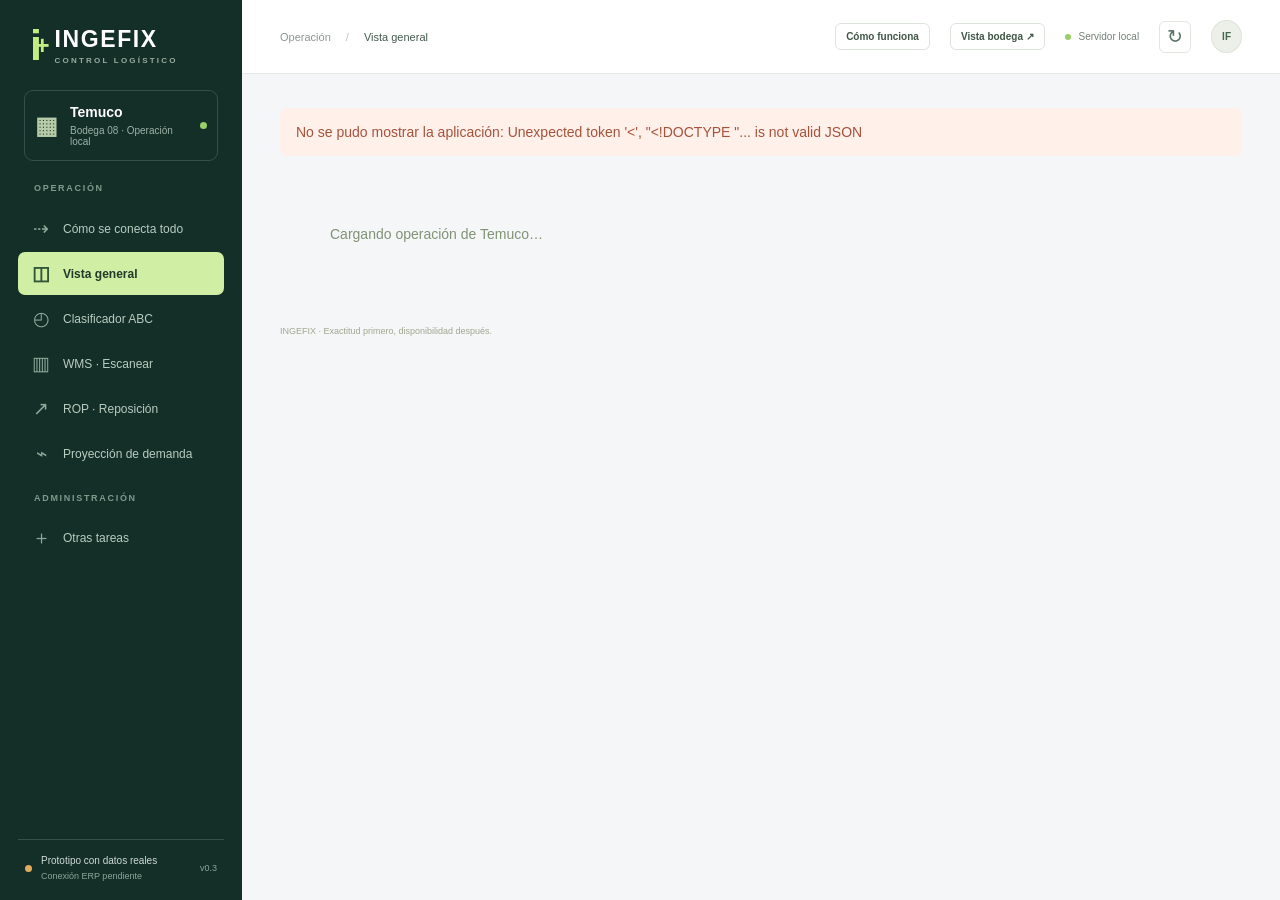
==== commit bba2fda9: "Fix mojibake in Spanish interface text" ====
--- a/app/static/index.html
+++ b/app/static/index.html
@@ -1,6 +1,6 @@
 <!doctype html>
 <html lang="es">
-<head><meta charset="utf-8"><meta name="viewport" content="width=device-width,initial-scale=1"><meta name="theme-color" content="#142d28"><title>INGEFIX · Control logístico</title><link rel="icon" href="icon.svg" type="image/svg+xml"><link rel="stylesheet" href="style.css"><link rel="stylesheet" href="operations.css"><link rel="stylesheet" href="rop.css"><link rel="stylesheet" href="workflows.css"><link rel="stylesheet" href="operator.css"><link rel="stylesheet" href="polish.css"><link rel="stylesheet" href="dashboard.css"><link rel="stylesheet" href="refined.css?v=2"><script src="barcodes.js" defer></script><script src="app.js" defer></script><script src="operations.js" defer></script><script src="rop.js" defer></script><script src="workflows.js" defer></script><script src="operator.js" defer></script><script src="polish.js" defer></script><script src="refined.js?v=2" defer></script></head>
+<head><meta charset="utf-8"><meta name="viewport" content="width=device-width,initial-scale=1"><meta name="theme-color" content="#142d28"><title>INGEFIX · Control logístico</title><link rel="icon" href="icon.svg" type="image/svg+xml"><link rel="stylesheet" href="style.css"><link rel="stylesheet" href="operations.css"><link rel="stylesheet" href="rop.css"><link rel="stylesheet" href="workflows.css"><link rel="stylesheet" href="operator.css"><link rel="stylesheet" href="polish.css?v=2"><link rel="stylesheet" href="dashboard.css"><link rel="stylesheet" href="refined.css?v=2"><script src="barcodes.js" defer></script><script src="app.js" defer></script><script src="operations.js" defer></script><script src="rop.js" defer></script><script src="workflows.js" defer></script><script src="operator.js" defer></script><script src="polish.js?v=2" defer></script><script src="refined.js?v=2" defer></script></head>
 <body>
 <aside class="sidebar"><a class="brand" href="#overview"><span class="brand-symbol">i<span>+</span></span><strong>INGEFIX<small>CONTROL LOGÍSTICO</small></strong></a><div class="workspace"><span class="warehouse-icon">▦</span><div>Temuco<small>Bodega 08 · Operación local</small></div><span class="dot"></span></div><div class="nav-label">OPERACIÓN</div><nav id="nav"><button data-page="overview" class="active"><span>◫</span> Vista general</button><button data-page="inventory"><span>▦</span> Inventario <em id="nav-total">—</em></button><button data-page="counts"><span>☑</span> Conteo cíclico</button><button data-page="replenish"><span>↗</span> Reposición <em id="nav-alerts">—</em></button><button data-page="forecast"><span>⌁</span> Demanda</button><div class="nav-label">ADMINISTRACIÓN</div><button data-page="integration"><span>⇄</span> Integración Softland</button><button data-page="research"><span>✧</span> Mejoras e investigación</button><button data-page="audit"><span>≡</span> Trazabilidad</button></nav><div class="side-bottom"><span class="dot amber"></span><div>Prototipo con datos reales<small>Conexión ERP pendiente</small></div><span class="version">v0.1</span></div></aside>
 <div class="shell"><header><div class="crumb">Operación <span>/</span> <strong id="crumb">Vista general</strong></div><div class="header-right"><span class="local-status"><span class="dot"></span> Servidor local</span><button class="icon-button" id="refresh" title="Actualizar datos" aria-label="Actualizar datos">↻</button><span class="avatar">IF</span></div></header><main><div id="load-error" hidden></div><section id="page"></section></main><footer><span>INGEFIX · Exactitud primero, disponibilidad después.</span><span id="footer-date"></span></footer></div>
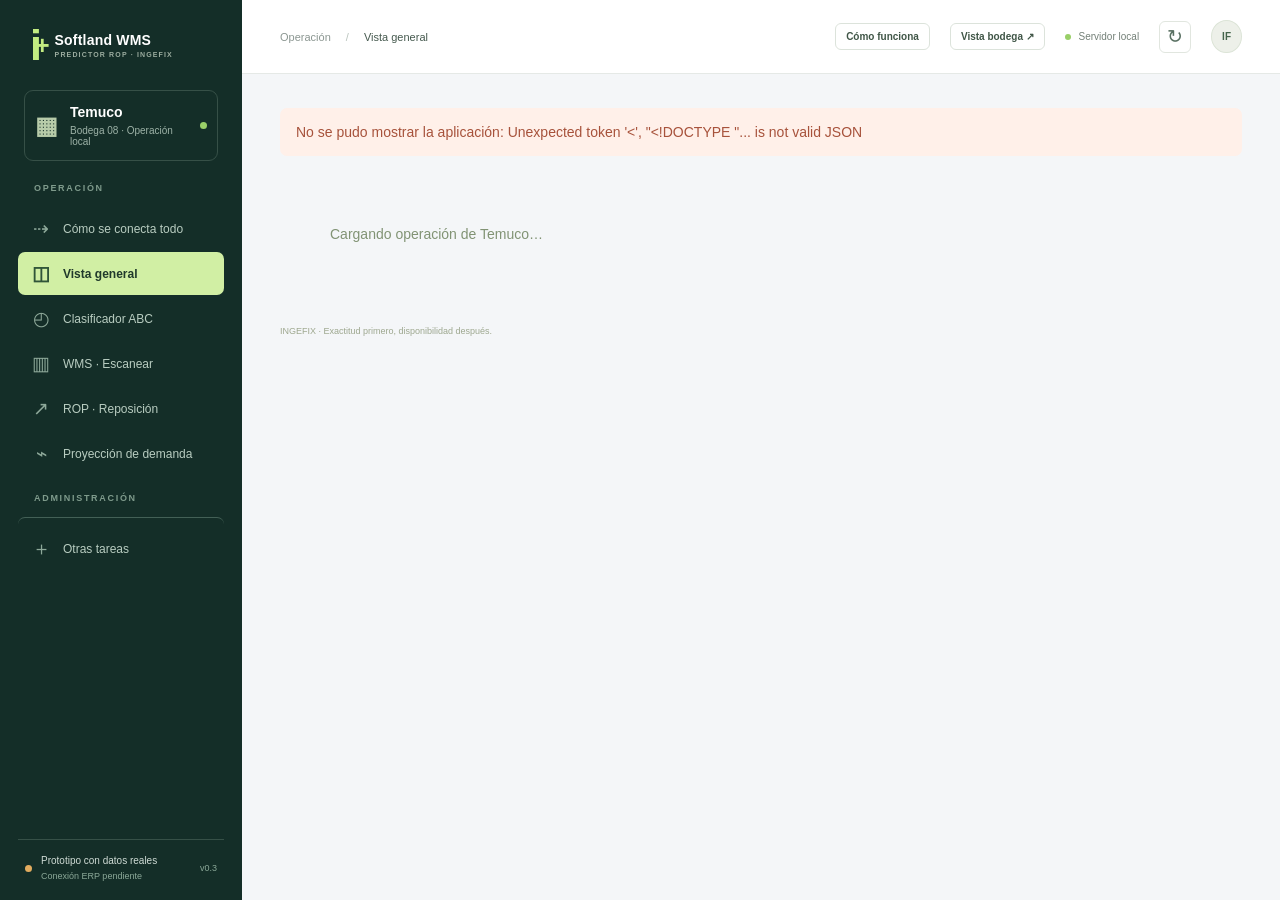
==== commit 082c54af: "Connect operational actions and quick guides" ====
--- a/app/static/index.html
+++ b/app/static/index.html
@@ -1,8 +1,8 @@
 <!doctype html>
 <html lang="es">
-<head><meta charset="utf-8"><meta name="viewport" content="width=device-width,initial-scale=1"><meta name="theme-color" content="#142d28"><title>INGEFIX · Control logístico</title><link rel="icon" href="icon.svg" type="image/svg+xml"><link rel="stylesheet" href="style.css"><link rel="stylesheet" href="operations.css"><link rel="stylesheet" href="rop.css"><link rel="stylesheet" href="workflows.css"><link rel="stylesheet" href="operator.css"><link rel="stylesheet" href="polish.css?v=2"><link rel="stylesheet" href="dashboard.css"><link rel="stylesheet" href="refined.css?v=2"><script src="barcodes.js" defer></script><script src="app.js" defer></script><script src="operations.js" defer></script><script src="rop.js" defer></script><script src="workflows.js" defer></script><script src="operator.js" defer></script><script src="polish.js?v=2" defer></script><script src="refined.js?v=2" defer></script></head>
+<head><meta charset="utf-8"><meta name="viewport" content="width=device-width,initial-scale=1"><meta name="theme-color" content="#142d28"><title>Softland WMS Predictor ROP</title><meta name="application-name" content="Softland WMS Predictor ROP"><link rel="icon" href="icon.svg" type="image/svg+xml"><link rel="stylesheet" href="style.css"><link rel="stylesheet" href="operations.css"><link rel="stylesheet" href="rop.css"><link rel="stylesheet" href="workflows.css"><link rel="stylesheet" href="operator.css"><link rel="stylesheet" href="polish.css?v=4"><link rel="stylesheet" href="dashboard.css"><link rel="stylesheet" href="refined.css?v=4"><script src="barcodes.js" defer></script><script src="app.js" defer></script><script src="operations.js" defer></script><script src="rop.js" defer></script><script src="workflows.js" defer></script><script src="operator.js" defer></script><script src="polish.js?v=5" defer></script><script src="refined.js?v=5" defer></script><link rel="stylesheet" href="tutorials.css?v=3"></head>
 <body>
-<aside class="sidebar"><a class="brand" href="#overview"><span class="brand-symbol">i<span>+</span></span><strong>INGEFIX<small>CONTROL LOGÍSTICO</small></strong></a><div class="workspace"><span class="warehouse-icon">▦</span><div>Temuco<small>Bodega 08 · Operación local</small></div><span class="dot"></span></div><div class="nav-label">OPERACIÓN</div><nav id="nav"><button data-page="overview" class="active"><span>◫</span> Vista general</button><button data-page="inventory"><span>▦</span> Inventario <em id="nav-total">—</em></button><button data-page="counts"><span>☑</span> Conteo cíclico</button><button data-page="replenish"><span>↗</span> Reposición <em id="nav-alerts">—</em></button><button data-page="forecast"><span>⌁</span> Demanda</button><div class="nav-label">ADMINISTRACIÓN</div><button data-page="integration"><span>⇄</span> Integración Softland</button><button data-page="research"><span>✧</span> Mejoras e investigación</button><button data-page="audit"><span>≡</span> Trazabilidad</button></nav><div class="side-bottom"><span class="dot amber"></span><div>Prototipo con datos reales<small>Conexión ERP pendiente</small></div><span class="version">v0.1</span></div></aside>
+<aside class="sidebar"><a class="brand" href="#overview"><span class="brand-symbol">i<span>+</span></span><strong>Softland WMS<small>PREDICTOR ROP · INGEFIX</small></strong></a><div class="workspace"><span class="warehouse-icon">▦</span><div>Temuco<small>Bodega 08 · Operación local</small></div><span class="dot"></span></div><div class="nav-label">OPERACIÓN</div><nav id="nav"><button data-page="overview" class="active"><span>◫</span> Vista general</button><button data-page="inventory"><span>▦</span> Inventario <em id="nav-total">—</em></button><button data-page="counts"><span>☑</span> Conteo cíclico</button><button data-page="replenish"><span>↗</span> Reposición <em id="nav-alerts">—</em></button><button data-page="forecast"><span>⌁</span> Demanda</button><div class="nav-label">ADMINISTRACIÓN</div><button data-page="integration"><span>⇄</span> Integración Softland</button><button data-page="research"><span>✧</span> Mejoras e investigación</button><button data-page="audit"><span>≡</span> Trazabilidad</button></nav><div class="side-bottom"><span class="dot amber"></span><div>Prototipo con datos reales<small>Conexión ERP pendiente</small></div><span class="version">v0.1</span></div></aside>
 <div class="shell"><header><div class="crumb">Operación <span>/</span> <strong id="crumb">Vista general</strong></div><div class="header-right"><span class="local-status"><span class="dot"></span> Servidor local</span><button class="icon-button" id="refresh" title="Actualizar datos" aria-label="Actualizar datos">↻</button><span class="avatar">IF</span></div></header><main><div id="load-error" hidden></div><section id="page"></section></main><footer><span>INGEFIX · Exactitud primero, disponibilidad después.</span><span id="footer-date"></span></footer></div>
 <dialog id="modal"><div id="modal-body"></div></dialog><div id="toast" role="status" hidden></div>
 </body></html>
--- a/app/static/operator.css
+++ b/app/static/operator.css
@@ -4,3 +4,4 @@
 .warehouse-camera-card .scan-camera{width:100%}
 .operator-fixed-help strong{font-size:13px;color:#244b3d}.operator-fixed-help p{font-size:12px;color:#50665b;line-height:1.6}.journey-node p,.journey-support p{font-size:14px;color:#50665b}.journey-arrow span{color:#50665b}.journey-support article>span{font-size:11px;color:#50665b}
 .warehouse-mini-steps{margin-bottom:14px;padding:10px;gap:6px}.warehouse-mini-steps>span{font-size:12px;color:#365d49}.warehouse-one-task{padding:16px;margin-bottom:14px}.warehouse-one-task>span{color:#456854;font-size:11px}.warehouse-one-task h1{font-size:19px;margin:8px 0}.warehouse-one-task p{font-size:14px;line-height:1.5;color:#415b4d;margin:8px 0}.warehouse-location-label{color:#355c46;font-size:13px;padding:8px 11px}.warehouse-one-task details{margin-top:10px}.warehouse-one-task summary{font-size:13px;color:#43684f}.warehouse-one-task details button{font-size:14px;min-height:44px;color:#355c46}.warehouse-camera-caption strong{font-size:15px;color:#355c46}.warehouse-camera-caption span{font-size:12px;color:#50665b}.warehouse-camera-card .scan-camera{height:160px;min-height:160px;margin:12px 0}.warehouse-camera-card .scan-camera video{height:100%;object-fit:cover}.warehouse-camera-card #camera-placeholder p{display:none}.warehouse-camera-card #camera-placeholder strong{font-size:13px;color:#456854}.warehouse-camera-buttons .btn{font-size:14px;min-height:46px}.warehouse-manual summary{font-size:13px;color:#43684f;padding:6px 0}.warehouse-manual input{font-size:16px}.warehouse-camera-card #scan-status{font-size:12px;color:#50665b;line-height:1.5}.warehouse-confirm-card p{font-size:14px;color:#415b4d}.warehouse-confirm-card .btn{min-height:48px;font-size:15px}.warehouse-wait strong,.warehouse-wait p{font-size:13px;color:#50665b}.warehouse-count-note{margin:15px 0}.warehouse-count-note summary{font-size:13px;cursor:pointer;padding:8px 0}.warehouse-mode #modal input,.warehouse-mode #modal textarea{font-size:16px}.warehouse-mode #modal .btn{min-height:46px}
+.journey-main{display:grid;grid-template-columns:repeat(2,minmax(0,1fr));gap:16px;max-width:none}.journey-node{padding:18px;gap:14px}.journey-node h2{font-size:17px}.journey-node p{font-size:13px;line-height:1.55}.journey-preview{margin:10px 0 13px;padding:12px;background:#f3f7f4;border:1px solid #e1eae4;border-radius:7px;display:grid;gap:10px;color:#567361}.journey-preview small{font-size:9px;letter-spacing:.8px;color:#7f9787}.journey-preview b{font-size:13px;color:#294f3c}.journey-preview i{font-style:normal;font-size:11px;white-space:nowrap;overflow:hidden;text-overflow:ellipsis;color:#668474}.journey-ops{display:flex;align-items:center;justify-content:space-between;gap:16px;margin:20px 0;padding:18px 20px;background:#fff;border:1px solid #e0e8e3;border-radius:9px}.journey-ops b{font-size:14px;color:#315843}.journey-ops p{margin:6px 0 0;font-size:12px;color:#63766a}.operator-shortcuts{grid-template-columns:repeat(4,minmax(0,1fr))}.operator-shortcuts button{min-height:105px}.operator-shortcuts p{line-height:1.55}.sidebar #nav button[data-page=operations]{margin-top:14px;border-top:1px solid #436056;padding-top:18px}@media(max-width:1000px){.journey-main{grid-template-columns:1fr}.operator-shortcuts{grid-template-columns:repeat(2,minmax(0,1fr))}}@media(max-width:760px){.journey-ops{align-items:flex-start;flex-direction:column}.operator-shortcuts{grid-template-columns:1fr}}
--- a/app/static/refined.css
+++ b/app/static/refined.css
@@ -1 +1,9 @@
 :root{--ink:#142b25;--pine:#174838;--leaf:#c9ec85;--muted:#687c73;--line:#dce6df;--canvas:#f3f6f4;--orange:#ad631b}.pro-hero{position:relative;overflow:hidden;min-height:244px;margin:0 0 22px;padding:31px 36px 24px;color:#f8fbf8;background:radial-gradient(ellipse at 78% 40%,#276750 0,#194a3b 35%,#13362d 76%);border-radius:15px;box-shadow:0 14px 34px #183f3019}.pro-hero-copy{position:relative;z-index:1;max-width:620px}.pro-overline,.pro-kicker{font-size:9px;font-weight:750;letter-spacing:1.45px}.pro-overline{color:#b7d6a0}.pro-hero h1,.pro-flow-hero h1{font-size:35px;letter-spacing:-1.15px;margin:12px 0 5px}.pro-hero-copy p{font-size:13px;color:#c2d5ca;margin:0 0 18px}.pro-hero-actions{display:flex;gap:9px}.pro-hero .btn.primary{background:var(--leaf);border-color:var(--leaf);color:#173729}.pro-hero .btn{font-size:11px;padding:10px 14px}.hero-ghost{background:#ffffff10;border-color:#ffffff45;color:white}.pro-hero-foot{position:absolute;bottom:20px;left:36px;right:35px;display:flex;gap:22px;color:#b8cec1;font-size:10px}.pro-hero-foot>span{display:flex;align-items:center;gap:7px}.status-light{width:7px;height:7px;background:#b8e378;border-radius:50%;box-shadow:0 0 0 4px #b8e37820}.hero-orbit{position:absolute;width:230px;height:230px;right:80px;top:4px}.orbit-ring{position:absolute;border:1px solid #ffffff1d;border-radius:50%;inset:22px}.ring-two{inset:48px;border-style:dashed}.orbit-center{position:absolute;inset:73px;border-radius:50%;background:#ffffff11;border:1px solid #ffffff30;display:flex;flex-direction:column;align-items:center;justify-content:center}.orbit-center span,.orbit-center small{font-size:8px;letter-spacing:1px;color:#b6ccbf}.orbit-center b{font-size:25px;line-height:1.15;color:white}.orbit-dot{position:absolute;width:12px;height:12px;border:3px solid #194a3b;border-radius:50%;background:#c9ec85}.dot-a{top:31px;left:50px}.dot-b{top:151px;right:19px;background:#f0b568}.dot-c{left:25px;bottom:46px;background:#9fc6cf}.pro-alert-panel,.pro-card{background:#fff;border:1px solid var(--line);border-radius:13px}.pro-alert-panel{padding:21px 23px;margin-bottom:17px;box-shadow:0 5px 20px #203e3010}.pro-section-heading{display:flex;justify-content:space-between;align-items:flex-start;gap:15px}.pro-kicker{color:#65826e}.pro-section-heading h2{font-size:17px;margin:6px 0 3px;color:var(--ink);letter-spacing:-.25px}.pro-section-heading p{font-size:11px;margin:0;color:#74867d}.text-link{border:0;background:transparent;color:#286146;font-size:10px;font-weight:700;padding:5px 0;white-space:nowrap}.text-link:hover{text-decoration:underline}.alert-table-head{display:grid;grid-template-columns:minmax(220px,1fr) 112px 130px 230px;gap:11px;padding:16px 12px 8px;color:#839289;font-size:8px;font-weight:700;letter-spacing:.9px}.alert-list{display:grid}.alert-row{display:grid;grid-template-columns:22px minmax(180px,1fr) 112px 130px 74px 92px;align-items:center;gap:11px;padding:10px 12px;border-top:1px solid #edf1ed}.alert-mark{display:grid;place-items:center;width:20px;height:20px;border-radius:50%;background:#fff1dd;color:#aa631a;font-size:11px;font-weight:800}.alert-name b,.alert-name small,.alert-level span,.alert-level b{display:block}.alert-name b{font-size:11px;color:#253a30}.alert-name small{font-size:9px;color:#839087;margin-top:4px}.alert-level span{font-size:8px;color:#85938b;margin-bottom:4px}.alert-level b{font-size:12px;color:#30493c;font-variant-numeric:tabular-nums}.alert-empty{display:flex;align-items:center;gap:12px;margin-top:17px;padding:15px 16px;background:#f3f7f3;border:1px solid #e6eee7;border-radius:9px}.empty-check{width:27px;height:27px;border-radius:50%;background:#dfeddd;color:#32633e;display:grid;place-items:center;font-weight:700;flex:none}.alert-empty>div{flex:1}.alert-empty b{font-size:11px;color:#2b4837}.alert-empty p{font-size:10px;margin:4px 0 0}.alert-empty .btn{flex:none}.zero-strip{margin-top:13px;padding:9px 12px;background:#fff7ea;color:#8e5d22;border-radius:6px;font-size:10px}.pro-main-grid{display:grid;grid-template-columns:minmax(0,1.2fr) minmax(310px,.8fr);gap:16px;margin-bottom:16px}.pro-card{padding:19px 21px;min-width:0}.class-chart{margin-top:19px;display:grid;gap:14px}.class-row{border:0;background:transparent;display:grid;grid-template-columns:26px minmax(60px,1fr) 55px 88px;align-items:center;gap:11px;text-align:left;padding:0;color:#44594e}.class-row:hover .class-track{background:#e9eee9}.class-pill{width:24px;height:24px;display:grid;place-items:center;border-radius:7px;font-size:10px;font-weight:800}.class-a{background:#e2f0d9;color:#386337}.class-b{background:#f2efd9;color:#837333}.class-c{background:#e9eef0;color:#617480}.class-track{height:7px;background:#f0f3ef;border-radius:8px;overflow:hidden}.class-track i{height:100%;display:block;border-radius:8px;background:linear-gradient(90deg,#2e6449,#a4ca6b)}.class-row:nth-child(2) .class-track i{background:#a8b880}.class-row:nth-child(3) .class-track i{background:#cbd5cc}.class-n{font-size:9px;font-weight:650;text-align:right}.class-share{font-size:9px;color:#7a8a81;text-align:right}.abc-note{display:flex;gap:9px;align-items:flex-start;padding:10px 11px;margin-top:18px;background:#f1f6f1;border-radius:7px}.abc-note>span{width:16px;height:16px;flex:none;display:grid;place-items:center;border-radius:50%;background:#dae9dc;color:#4d7355;font-size:10px;font-weight:bold}.abc-note p{font-size:9px;line-height:1.55;margin:0;color:#63766a}.today-row{width:100%;border:0;border-top:1px solid #edf1ed;background:#fff;display:grid;grid-template-columns:31px 1fr 14px;align-items:center;gap:10px;text-align:left;padding:11px 0}.today-row:first-of-type{margin-top:10px}.today-row:hover b{color:#286146}.today-index{font-size:9px;color:#8da191;font-weight:700}.today-row b,.today-row small{display:block}.today-row b{font-size:10px;color:#2e4337;line-height:1.5}.today-row small{font-size:8px;color:#819087;margin-top:3px}.today-arrow{font-size:20px;color:#83a28d}.today-empty{margin-top:16px;padding:18px;background:#f5f7f4;border-radius:8px;color:#718078;font-size:10px;line-height:1.6}.pro-kpi-row{display:grid;grid-template-columns:repeat(4,1fr);gap:11px;margin-bottom:27px}.pro-kpi-row article{position:relative;display:flex;flex-direction:column;gap:5px;padding:13px 15px;background:#fff;border:1px solid var(--line);border-radius:10px}.pro-kpi-row article:before{content:'';position:absolute;left:0;top:12px;bottom:12px;width:3px;border-radius:4px;background:#a8cb8c}.pro-kpi-row article.kpi-warn:before{background:#e9ad62}.pro-kpi-row article span{font-size:8px;letter-spacing:.8px;color:#74887b}.pro-kpi-row article b{font-size:21px;line-height:1.1;color:#214733;font-variant-numeric:tabular-nums}.pro-kpi-row article small{font-size:8px;color:#89978e}.pro-tools-section{margin-bottom:25px}.pro-tool-grid{display:grid;grid-template-columns:repeat(4,minmax(0,1fr));gap:11px;margin-top:13px}.pro-tool{position:relative;min-height:164px;display:flex;flex-direction:column;align-items:flex-start;text-align:left;padding:15px;background:linear-gradient(155deg,#fff 55%,#f5f8f4);border:1px solid var(--line);border-radius:11px;transition:transform .16s,box-shadow .16s,border-color .16s}.pro-tool:hover{transform:translateY(-3px);border-color:#a6c5a7;box-shadow:0 9px 22px #1d453414}.tool-no{font-size:9px;font-weight:800;color:#6b9470}.tool-tag{position:absolute;top:12px;right:12px;padding:4px 6px;border-radius:5px;background:#eff5ec;color:#59775a;font-size:7px;font-weight:700}.pro-tool>b{font-size:12px;color:#1d3829;margin-top:16px}.pro-tool p{font-size:9px;line-height:1.6;color:#73837a;margin:6px 0 13px}.tool-open{margin-top:auto;color:#316b4b;font-size:9px;font-weight:700}.tool-open i{font-style:normal;margin-left:6px}.pro-data-note{padding:12px 14px;border:1px solid #e0e8e1;border-radius:8px;background:#edf3ed;color:#52685a}.pro-data-note summary{font-size:10px;font-weight:700;cursor:pointer}.pro-data-note p{font-size:9px;margin:8px 0}.pro-flow-hero{padding:26px 30px 23px;background:linear-gradient(120deg,#163c30,#245a43);border-radius:14px;color:white;margin-bottom:20px}.pro-flow-hero .pro-kicker{color:#bada9a}.pro-flow-hero h1{font-size:29px;margin:8px 0}.pro-flow-hero>p{max-width:680px;color:#d0ded4;font-size:11px;margin:0}.flow-route{display:flex;align-items:center;gap:7px;margin-top:21px}.flow-route button{display:flex;align-items:center;gap:7px;border:1px solid #ffffff36;background:#ffffff0b;color:white;border-radius:6px;padding:7px 9px;font-size:9px}.flow-route button:hover{background:#ffffff1b}.flow-route button i{font-size:8px;font-style:normal;color:#bfd79f}.flow-route button b{font-weight:400;color:#bad294;margin-left:4px}.pro-flow-list{max-width:880px;margin:auto;display:grid;gap:11px}.pro-flow-step{display:grid;grid-template-columns:50px 1fr;gap:14px;padding:19px 21px;background:#fff;border:1px solid var(--line);border-radius:11px}.flow-step-no{width:39px;height:39px;display:grid;place-items:center;border-radius:11px;background:#edf4e9;color:#3b6942;font-size:11px;font-weight:750}.flow-step-body h2{font-size:16px;margin:5px 0}.flow-step-body>p{font-size:10px;margin:0 0 10px}.flow-example{display:flex;justify-content:space-between;align-items:center;gap:10px;padding:10px 12px;background:#f3f7f2;border:1px solid #e6eee5;border-radius:7px}.flow-example span{font-size:7px;letter-spacing:.9px;font-weight:700;color:#86968a}.flow-example b{font-size:9px;color:#315941}.flow-step-body details{margin:9px 0 11px;padding:8px 10px;background:#fafbf9;border-radius:6px}.flow-step-body summary{font-size:9px;color:#54715c;font-weight:700;cursor:pointer}.flow-step-body details p{font-size:9px;margin:5px 0 0}.pro-flow-callout{max-width:880px;margin:13px auto;padding:14px 17px;border-left:3px solid #91b17d;background:#ebf2e9;border-radius:5px}.pro-flow-callout>b{font-size:10px;color:#375c3d}.pro-flow-callout p{font-size:9px;margin:3px 0 6px}.pro-flow-callout .text-link{font-size:9px}@media(max-width:1000px){.hero-orbit{right:25px;opacity:.75}.pro-tool-grid{grid-template-columns:repeat(2,minmax(0,1fr))}.alert-table-head{grid-template-columns:minmax(170px,1fr) 95px 120px 170px}.alert-row{grid-template-columns:20px minmax(150px,1fr) 95px 120px 66px 82px;gap:7px}.pro-main-grid{grid-template-columns:1fr 1fr}}@media(max-width:760px){.pro-hero{padding:25px 21px 20px;min-height:253px}.pro-hero h1{font-size:27px;max-width:270px}.pro-hero-copy{max-width:360px}.pro-hero-copy p{max-width:270px}.hero-orbit{right:-80px;top:28px;opacity:.34}.pro-hero-foot{left:21px;right:18px;bottom:16px;font-size:8px;gap:12px}.pro-alert-panel{padding:17px 13px}.pro-section-heading{gap:8px}.pro-section-heading h2{font-size:15px}.pro-section-heading p{font-size:9px}.alert-table-head{display:none}.alert-row{grid-template-columns:20px minmax(100px,1fr) auto auto;gap:7px;padding:12px 4px}.alert-name{grid-column:2/5}.alert-level{grid-row:2}.alert-level:first-of-type{grid-column:2}.alert-level:nth-of-type(2){grid-column:3}.alert-row .btn{grid-row:2}.alert-row .btn:nth-last-child(2){grid-column:4}.alert-row .btn:last-child{grid-column:5}.alert-row{grid-template-columns:20px minmax(75px,1fr) auto auto 64px}.alert-row .btn{font-size:8px;padding:6px}.alert-empty{align-items:flex-start;flex-wrap:wrap}.alert-empty>div{min-width:calc(100% - 48px)}.alert-empty .btn{margin-left:39px}.pro-main-grid{grid-template-columns:1fr}.pro-kpi-row{grid-template-columns:repeat(2,1fr)}.pro-tool-grid{grid-template-columns:repeat(2,minmax(0,1fr))}.pro-flow-hero{padding:21px 17px}.pro-flow-hero h1{font-size:25px}.flow-route{flex-wrap:wrap}.flow-route button{font-size:8px}.pro-flow-step{grid-template-columns:34px 1fr;padding:15px 13px;gap:9px}.flow-step-no{width:30px;height:30px}.flow-example{align-items:flex-start;flex-direction:column;gap:4px}}@media(max-width:420px){.pro-tool-grid{grid-template-columns:1fr}.pro-tool{min-height:140px}.pro-hero-actions{flex-wrap:wrap}.class-row{grid-template-columns:24px minmax(45px,1fr) 45px 80px;gap:7px}.pro-hero-foot{flex-direction:column;gap:5px}}
+
+.warehouse-guide-button{float:right;border:1px solid #d7e4d9;background:#fff;border-radius:7px;padding:8px 11px;color:#315f42;font-size:10px;font-weight:700}.warehouse-guide-button:hover{background:#eff5ee}
+
+.brand strong{font-size:17px;letter-spacing:.35px}.brand small{font-size:7px;letter-spacing:1.25px}.tool-guide-open{width:calc(100% - 32px);max-width:820px;padding:22px 26px}.next-actions-panel{margin:0 0 17px;padding:19px 21px;background:#edf3ee;border:1px solid #dce7de;border-radius:12px}.next-actions-grid{display:grid;grid-template-columns:repeat(2,minmax(0,1fr));gap:9px;margin-top:13px}.next-action-card{display:grid;grid-template-columns:30px minmax(0,1fr) auto;align-items:center;gap:10px;padding:12px;background:#fff;border:1px solid #e1e9e2;border-radius:9px}.next-action-icon{display:grid;place-items:center;width:28px;height:28px;border-radius:8px;background:#eff5ec;color:#48754d;font-size:12px;font-weight:800}.next-action-card b{font-size:10px;color:#2c4736}.next-action-card p{margin:3px 0 0;font-size:9px;line-height:1.4;color:#78877e}.next-action-card .btn{font-size:9px;padding:7px 8px}.module-action-bridge{display:flex;align-items:center;gap:8px;flex-wrap:wrap;margin:-10px 0 18px;padding:13px 15px;background:#edf4ed;border:1px solid #dce8dd;border-radius:9px}.module-action-bridge>div{display:flex;flex-direction:column;gap:3px;flex:1;min-width:220px}.module-action-bridge .pro-kicker{font-size:8px}.module-action-bridge>div>b{font-size:11px;color:#2e4c38}.module-action-bridge>div>small{font-size:9px;color:#75877b}.guide-modal-actions{padding-top:2px}.guide-steps li::marker{color:#699257;font-weight:800}@media(max-width:760px){.next-actions-grid{grid-template-columns:1fr}.next-action-card{grid-template-columns:28px 1fr}.next-action-card .btn{grid-column:2;justify-self:start}.module-action-bridge{align-items:stretch}.module-action-bridge>div{flex-basis:100%}.tool-guide-open{padding:17px 15px}}
+
+.pro-tool{padding:0;overflow:hidden;display:flex;flex-direction:column;min-height:185px}.pro-tool-main{position:relative;flex:1;width:100%;display:flex;flex-direction:column;align-items:flex-start;text-align:left;padding:15px;border:0;background:transparent;color:inherit}.pro-tool-main p{margin-bottom:10px}.pro-tool-guide{display:flex;justify-content:space-between;align-items:center;width:100%;padding:9px 14px;border:0;border-top:1px solid #e8eee9;background:#f8faf8;color:#39654a;text-align:left;font-size:9px;font-weight:700}.pro-tool-guide:hover{background:#eff5ee}.pro-tool-guide span{font-size:14px;color:#83a276}.pro-tool-main:focus-visible,.pro-tool-guide:focus-visible{outline:3px solid #a3c978;outline-offset:-3px}.tool-guide-modal{max-height:min(82vh,760px);overflow:auto}.tool-guide-modal .modal-top{margin-bottom:12px}.tool-guide-modal .modal-top h2{margin:5px 0;font-size:22px;color:#17372a}.tool-guide-modal .modal-top button{border:0;background:transparent;color:#718479;font-size:23px}.guide-visual-wrap{position:relative;display:grid;place-items:center;min-height:185px;margin:0 0 14px;padding:5px;background:linear-gradient(110deg,#eef4ef,#fafcf9);border:1px solid #e3ebe4;border-radius:12px}.guide-drawing{width:min(100%,400px);height:auto;overflow:visible}.guide-drawing text{font:700 8px system-ui,sans-serif;letter-spacing:.8px;fill:#668071}.abc-bar{transform-box:fill-box;transform-origin:center bottom;animation:bar-rise .8s cubic-bezier(.2,.8,.2,1) both}.bar-one{fill:#477b50}.bar-two{fill:#90b477;animation-delay:.14s}.bar-three{fill:#c7d8bc;animation-delay:.28s}@keyframes bar-rise{from{transform:scaleY(.06);opacity:.4}to{transform:scaleY(1);opacity:1}}.scan-beam{animation:scan-pass 1.8s ease-in-out infinite alternate;filter:drop-shadow(0 0 3px #99ca72)}@keyframes scan-pass{from{transform:translateX(-8px);opacity:.55}to{transform:translateX(8px);opacity:1}}.rop-pulse{transform-box:fill-box;transform-origin:center;animation:rop-throb 1.7s ease-in-out infinite}@keyframes rop-throb{50%{transform:scale(1.35);opacity:.7}}.brain-shape{transform-box:fill-box;transform-origin:center;animation:brain-breathe 2.6s ease-in-out infinite}.brain-input,.forecast-card{animation:soft-appear .7s ease both}.forecast-card{animation-delay:.45s}.data-stream{animation:data-flow 1.3s linear infinite}.stream-two{animation-delay:.35s}@keyframes brain-breathe{50%{transform:translateY(-3px) scale(1.025)}}@keyframes soft-appear{from{opacity:.3}to{opacity:1}}@keyframes data-flow{to{stroke-dashoffset:-18}}.guide-caption{position:absolute;right:11px;bottom:8px;color:#819187;font-size:8px}.guide-explainer{display:grid;grid-template-columns:1fr 1fr;gap:10px}.guide-explainer section{padding:12px 13px;background:#f8faf8;border:1px solid #e7eee8;border-radius:9px}.guide-explainer section>span{font-size:8px;font-weight:800;letter-spacing:1px;color:#66816e}.guide-explainer p{margin:6px 0 0;font-size:11px;line-height:1.6;color:#4f6258}.guide-steps{margin:12px 0;padding:13px 15px;background:#edf4ed;border-radius:9px}.guide-steps>b{font-size:11px;color:#315840}.guide-steps ol{display:grid;grid-template-columns:repeat(3,1fr);gap:14px;margin:10px 0 0;padding-left:18px}.guide-steps li{padding-left:2px;font-size:10px;line-height:1.55;color:#52685a}.guide-modal-actions{display:flex;justify-content:flex-end;gap:8px}.guide-modal-actions .btn{font-size:10px}.brain-scene .brain-input,.brain-scene .forecast-card{transform-box:fill-box;transform-origin:center}.brain-scene .forecast-card{animation:soft-appear 1s ease-in-out infinite alternate}@media(prefers-reduced-motion:reduce){.abc-bar,.scan-beam,.rop-pulse,.brain-shape,.brain-input,.forecast-card,.data-stream{animation:none!important}}@media(max-width:620px){.guide-explainer{grid-template-columns:1fr}.guide-steps ol{grid-template-columns:1fr;gap:5px}.guide-visual-wrap{min-height:155px}.tool-guide-modal .modal-top h2{font-size:18px}}
+
+.flow-why{display:grid;grid-template-columns:92px 1fr;gap:10px;margin:9px 0 12px;padding:9px 11px;background:#eef5ed;border-left:2px solid #91b47e;border-radius:5px}.flow-why b{font-size:9px;color:#3d6544}.flow-why span{font-size:10px;line-height:1.55;color:#586e5d}.flow-step-body>p{font-size:11px;line-height:1.6}.flow-step-body h2{font-size:17px}.flow-route button{font-size:10px}.pro-section-heading p{font-size:10px}.alert-name b{font-size:12px}.alert-name small,.alert-level span{font-size:9px}.alert-level b{font-size:13px}.class-n,.class-share{font-size:10px}.abc-note p,.today-row small,.pro-tool p{font-size:10px}.pro-tool>b{font-size:13px}.tool-open{font-size:10px}.pro-kpi-row article span,.pro-kpi-row article small{font-size:9px}.erp-boundary{display:flex;gap:13px;margin:-3px 0 18px;padding:15px 17px;background:#eef4ef;border:1px solid #dce8dd;border-radius:9px}.erp-boundary-icon{width:30px;height:30px;display:grid;place-items:center;flex:none;border-radius:8px;background:#dceadd;color:#386643;font-size:17px}.erp-boundary b{font-size:11px;color:#2e4d38}.erp-boundary p{max-width:850px;margin:4px 0 6px;font-size:10px;line-height:1.55}.erp-boundary a{font-size:10px;font-weight:700;color:#316848}.pro-hero h1{font-size:37px}.pro-hero-copy p{font-size:14px}.pro-hero-foot{font-size:10px}@media(max-width:760px){.flow-why{grid-template-columns:1fr;gap:3px}.erp-boundary{padding:12px}.pro-hero h1{font-size:28px}}
--- a/app/static/tutorials.css
+++ b/app/static/tutorials.css
@@ -0,0 +1,11 @@
+.brand strong{font-size:14px;letter-spacing:.2px}.brand small{font-size:7px;letter-spacing:1.15px}
+.next-actions-panel{margin:0 0 17px;padding:19px 21px;background:#edf3ee;border:1px solid #dce7de;border-radius:12px}.next-actions-grid{display:grid;grid-template-columns:repeat(2,minmax(0,1fr));gap:9px;margin-top:13px}.next-action-card{display:grid;grid-template-columns:30px minmax(0,1fr) auto;align-items:center;gap:10px;padding:12px;background:#fff;border:1px solid #e1e9e2;border-radius:9px}.next-action-icon{display:grid;place-items:center;width:28px;height:28px;border-radius:8px;background:#eff5ec;color:#48754d;font-size:11px;font-weight:800}.next-action-card b{font-size:10px;color:#2c4736}.next-action-card p{margin:3px 0 0;font-size:9px;line-height:1.4;color:#78877e}.next-action-card .btn{font-size:9px;padding:7px 8px}
+.pro-tool{padding:0;overflow:hidden;display:flex;flex-direction:column;min-height:185px}.pro-tool-main{position:relative;flex:1;width:100%;display:flex;flex-direction:column;align-items:flex-start;text-align:left;padding:15px;border:0;background:transparent;color:inherit}.pro-tool-main p{margin-bottom:10px}.pro-tool-guide{display:flex;justify-content:space-between;align-items:center;width:100%;padding:9px 14px;border:0;border-top:1px solid #e8eee9;background:#f8faf8;color:#39654a;text-align:left;font-size:9px;font-weight:700}.pro-tool-guide:hover{background:#eff5ee}.pro-tool-guide span{font-size:14px;color:#83a276}.pro-tool-main:focus-visible,.pro-tool-guide:focus-visible{outline:3px solid #a3c978;outline-offset:-3px}
+.module-action-bridge{display:flex;align-items:center;gap:8px;flex-wrap:wrap;margin:-10px 0 18px;padding:13px 15px;background:#edf4ed;border:1px solid #dce8dd;border-radius:9px}.module-action-bridge>div{display:flex;flex-direction:column;gap:3px;flex:1;min-width:220px}.module-action-bridge .pro-kicker{font-size:8px}.module-action-bridge>div>b{font-size:11px;color:#2e4c38}.module-action-bridge>div>small{font-size:9px;color:#75877b}
+.tool-guide-open{width:calc(100% - 32px);max-width:820px;padding:22px 26px}.tool-guide-modal{max-height:min(82vh,760px);overflow:auto}.tool-guide-modal .modal-top{margin-bottom:12px}.tool-guide-modal .modal-top h2{margin:5px 0;font-size:22px;color:#17372a}.tool-guide-modal .modal-top button{border:0;background:transparent;color:#718479;font-size:23px}.guide-visual-wrap{position:relative;display:grid;place-items:center;min-height:185px;margin:0 0 14px;padding:5px;background:linear-gradient(110deg,#eef4ef,#fafcf9);border:1px solid #e3ebe4;border-radius:12px}.guide-drawing{width:min(100%,400px);height:auto;overflow:visible}.guide-drawing text{font:700 8px system-ui,sans-serif;letter-spacing:.8px;fill:#668071}.guide-caption{position:absolute;right:11px;bottom:8px;color:#819187;font-size:8px}.guide-explainer{display:grid;grid-template-columns:1fr 1fr;gap:10px}.guide-explainer section{padding:12px 13px;background:#f8faf8;border:1px solid #e7eee8;border-radius:9px}.guide-explainer section>span{font-size:8px;font-weight:800;letter-spacing:1px;color:#66816e}.guide-explainer p{margin:6px 0 0;font-size:11px;line-height:1.6;color:#4f6258}.guide-steps{margin:12px 0;padding:13px 15px;background:#edf4ed;border-radius:9px}.guide-steps>b{font-size:11px;color:#315840}.guide-steps ol{display:grid;grid-template-columns:repeat(3,1fr);gap:14px;margin:10px 0 0;padding-left:18px}.guide-steps li{padding-left:2px;font-size:10px;line-height:1.55;color:#52685a}.guide-steps li::marker{color:#699257;font-weight:800}.guide-modal-actions{display:flex;justify-content:flex-end;gap:8px;padding-top:2px}.guide-modal-actions .btn{font-size:10px}
+.abc-bar{transform-box:fill-box;transform-origin:center bottom;animation:bar-rise .8s cubic-bezier(.2,.8,.2,1) both}.bar-one{fill:#477b50}.bar-two{fill:#90b477;animation-delay:.14s}.bar-three{fill:#c7d8bc;animation-delay:.28s}@keyframes bar-rise{from{transform:scaleY(.06);opacity:.4}to{transform:scaleY(1);opacity:1}}.scan-beam{animation:scan-pass 1.8s ease-in-out infinite alternate;filter:drop-shadow(0 0 3px #99ca72)}@keyframes scan-pass{from{transform:translateX(-8px);opacity:.55}to{transform:translateX(8px);opacity:1}}.rop-pulse{transform-box:fill-box;transform-origin:center;animation:rop-throb 1.7s ease-in-out infinite}@keyframes rop-throb{50%{transform:scale(1.35);opacity:.7}}.brain-shape{transform-box:fill-box;transform-origin:center;animation:brain-breathe 2.6s ease-in-out infinite}.brain-input,.forecast-card{animation:soft-appear .7s ease both}.forecast-card{animation-delay:.45s}.data-stream{animation:data-flow 1.3s linear infinite}.stream-two{animation-delay:.35s}@keyframes brain-breathe{50%{transform:translateY(-3px) scale(1.025)}}@keyframes soft-appear{from{opacity:.3}to{opacity:1}}@keyframes data-flow{to{stroke-dashoffset:-18}}.brain-scene .forecast-card{animation:soft-appear 1s ease-in-out infinite alternate}
+.warehouse-guide-button{float:right;border:1px solid #d7e4d9;background:#fff;border-radius:7px;padding:8px 11px;color:#315f42;font-size:10px;font-weight:700}.warehouse-guide-button:hover{background:#eff5ee}.erp-boundary{display:flex;gap:13px;margin:-3px 0 18px;padding:15px 17px;background:#eef4ef;border:1px solid #dce8dd;border-radius:9px}.erp-boundary-icon{width:30px;height:30px;display:grid;place-items:center;flex:none;border-radius:8px;background:#dceadd;color:#386643;font-size:17px}.erp-boundary b{font-size:11px;color:#2e4d38}.erp-boundary p{max-width:850px;margin:4px 0 6px;font-size:10px;line-height:1.55}.erp-boundary a{font-size:10px;font-weight:700;color:#316848}
+.zero-strip{display:flex;justify-content:space-between;align-items:center;gap:12px}.zero-strip .btn{flex:none}
+@media(prefers-reduced-motion:reduce){.abc-bar,.scan-beam,.rop-pulse,.brain-shape,.brain-input,.forecast-card,.data-stream{animation:none!important}}@media(max-width:760px){.next-actions-grid{grid-template-columns:1fr}.next-action-card{grid-template-columns:28px 1fr}.next-action-card .btn{grid-column:2;justify-self:start}.module-action-bridge{align-items:stretch}.module-action-bridge>div{flex-basis:100%}.tool-guide-open{padding:17px 15px}.guide-explainer{grid-template-columns:1fr}.guide-steps ol{grid-template-columns:1fr;gap:5px}.guide-visual-wrap{min-height:155px}.tool-guide-modal .modal-top h2{font-size:18px}.erp-boundary{padding:12px}}
+
+.next-actions-panel .pro-section-heading h2{margin-top:5px}.next-action-card .btn{white-space:nowrap}.next-action-card .btn.primary{background:#1b593f;border-color:#1b593f;color:#fff}.next-action-card .btn:hover{filter:brightness(.96)}@media(max-width:1000px){.next-actions-grid{grid-template-columns:1fr}}
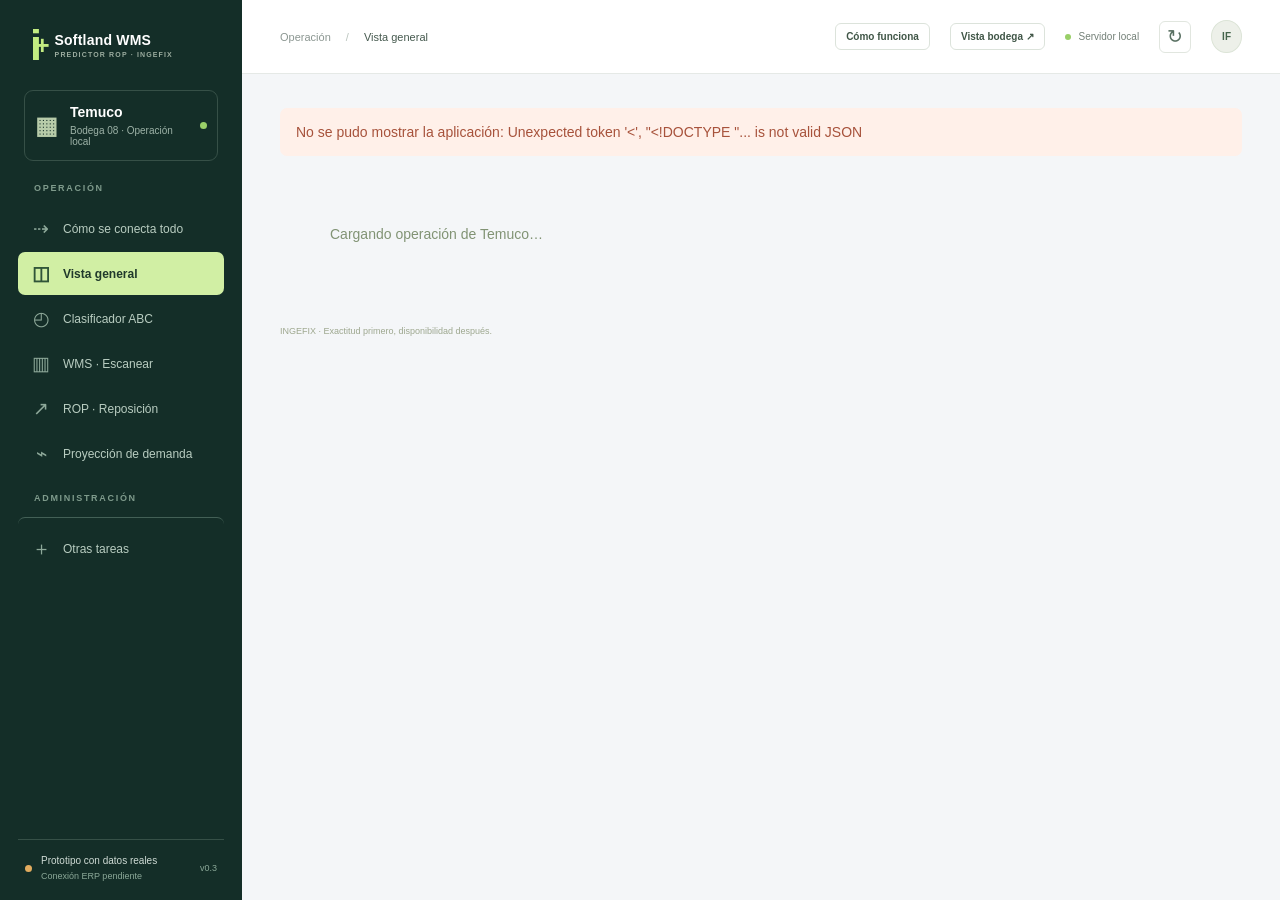
==== commit 0bdd6a7d: "Prioritize ABC cycle counts near ROP and add label downloads" ====
--- a/app/static/index.html
+++ b/app/static/index.html
@@ -1,6 +1,6 @@
 <!doctype html>
 <html lang="es">
-<head><meta charset="utf-8"><meta name="viewport" content="width=device-width,initial-scale=1"><meta name="theme-color" content="#142d28"><title>Softland WMS Predictor ROP</title><meta name="application-name" content="Softland WMS Predictor ROP"><link rel="icon" href="icon.svg" type="image/svg+xml"><link rel="stylesheet" href="style.css"><link rel="stylesheet" href="operations.css"><link rel="stylesheet" href="rop.css"><link rel="stylesheet" href="workflows.css"><link rel="stylesheet" href="operator.css"><link rel="stylesheet" href="polish.css?v=4"><link rel="stylesheet" href="dashboard.css"><link rel="stylesheet" href="refined.css?v=4"><script src="barcodes.js" defer></script><script src="app.js" defer></script><script src="operations.js" defer></script><script src="rop.js" defer></script><script src="workflows.js" defer></script><script src="operator.js" defer></script><script src="polish.js?v=5" defer></script><script src="refined.js?v=5" defer></script><link rel="stylesheet" href="tutorials.css?v=3"></head>
+<head><meta charset="utf-8"><meta name="viewport" content="width=device-width,initial-scale=1"><meta name="theme-color" content="#142d28"><title>Softland WMS Predictor ROP</title><meta name="application-name" content="Softland WMS Predictor ROP"><link rel="icon" href="icon.svg" type="image/svg+xml"><link rel="stylesheet" href="style.css"><link rel="stylesheet" href="operations.css"><link rel="stylesheet" href="rop.css"><link rel="stylesheet" href="workflows.css"><link rel="stylesheet" href="operator.css"><link rel="stylesheet" href="polish.css?v=5"><link rel="stylesheet" href="dashboard.css"><link rel="stylesheet" href="refined.css?v=6"><script src="barcodes.js" defer></script><script src="app.js" defer></script><script src="operations.js" defer></script><script src="rop.js" defer></script><script src="workflows.js" defer></script><script src="operator.js" defer></script><script src="polish.js?v=6" defer></script><script src="refined.js?v=6" defer></script><script src="action-connectors.js?v=1" defer></script><link rel="stylesheet" href="tutorials.css?v=4"></head>
 <body>
 <aside class="sidebar"><a class="brand" href="#overview"><span class="brand-symbol">i<span>+</span></span><strong>Softland WMS<small>PREDICTOR ROP · INGEFIX</small></strong></a><div class="workspace"><span class="warehouse-icon">▦</span><div>Temuco<small>Bodega 08 · Operación local</small></div><span class="dot"></span></div><div class="nav-label">OPERACIÓN</div><nav id="nav"><button data-page="overview" class="active"><span>◫</span> Vista general</button><button data-page="inventory"><span>▦</span> Inventario <em id="nav-total">—</em></button><button data-page="counts"><span>☑</span> Conteo cíclico</button><button data-page="replenish"><span>↗</span> Reposición <em id="nav-alerts">—</em></button><button data-page="forecast"><span>⌁</span> Demanda</button><div class="nav-label">ADMINISTRACIÓN</div><button data-page="integration"><span>⇄</span> Integración Softland</button><button data-page="research"><span>✧</span> Mejoras e investigación</button><button data-page="audit"><span>≡</span> Trazabilidad</button></nav><div class="side-bottom"><span class="dot amber"></span><div>Prototipo con datos reales<small>Conexión ERP pendiente</small></div><span class="version">v0.1</span></div></aside>
 <div class="shell"><header><div class="crumb">Operación <span>/</span> <strong id="crumb">Vista general</strong></div><div class="header-right"><span class="local-status"><span class="dot"></span> Servidor local</span><button class="icon-button" id="refresh" title="Actualizar datos" aria-label="Actualizar datos">↻</button><span class="avatar">IF</span></div></header><main><div id="load-error" hidden></div><section id="page"></section></main><footer><span>INGEFIX · Exactitud primero, disponibilidad después.</span><span id="footer-date"></span></footer></div>
--- a/app/static/tutorials.css
+++ b/app/static/tutorials.css
@@ -9,3 +9,4 @@
 @media(prefers-reduced-motion:reduce){.abc-bar,.scan-beam,.rop-pulse,.brain-shape,.brain-input,.forecast-card,.data-stream{animation:none!important}}@media(max-width:760px){.next-actions-grid{grid-template-columns:1fr}.next-action-card{grid-template-columns:28px 1fr}.next-action-card .btn{grid-column:2;justify-self:start}.module-action-bridge{align-items:stretch}.module-action-bridge>div{flex-basis:100%}.tool-guide-open{padding:17px 15px}.guide-explainer{grid-template-columns:1fr}.guide-steps ol{grid-template-columns:1fr;gap:5px}.guide-visual-wrap{min-height:155px}.tool-guide-modal .modal-top h2{font-size:18px}.erp-boundary{padding:12px}}
 
 .next-actions-panel .pro-section-heading h2{margin-top:5px}.next-action-card .btn{white-space:nowrap}.next-action-card .btn.primary{background:#1b593f;border-color:#1b593f;color:#fff}.next-action-card .btn:hover{filter:brightness(.96)}@media(max-width:1000px){.next-actions-grid{grid-template-columns:1fr}}
+.tutorial-mascot-row{display:flex;align-items:center;gap:12px;margin:0 0 13px;padding:10px 12px;background:#f1f6ef;border-radius:10px}.guide-penguin{width:68px;height:68px;flex:none;overflow:visible}.penguin-body{transform-origin:center 70%;animation:penguin-bob 1.5s ease-in-out infinite}.penguin-wing{transform-origin:72px 51px;animation:penguin-wave .8s ease-in-out infinite alternate}.penguin-speech{padding:9px 12px;background:#fff;border:1px solid #dce8dc;border-radius:9px}.penguin-speech strong{font-size:10px;color:#315b3c}.penguin-speech p{margin:4px 0 0;font-size:10px;line-height:1.45;color:#596d60}.tutorial-flow-links{display:flex;gap:7px;flex-wrap:wrap;margin:0 0 12px;padding:10px;background:#f8faf8;border:1px solid #e2eae3;border-radius:9px}.tutorial-flow-links .btn{font-size:9px}@keyframes penguin-bob{50%{transform:translateY(-2px)}}@keyframes penguin-wave{from{transform:rotate(-7deg)}to{transform:rotate(18deg)}}.warehouse-intro-steps{display:grid;gap:7px;margin:12px 0;padding:12px;background:#f4f8f2;border-radius:8px;font-size:11px;font-weight:650;color:#385a40}.rop-count-guidance{margin:12px 0;padding:13px 15px;background:#edf5ef;border:1px solid #d8e8db;border-left:4px solid #6b9e54;border-radius:8px}.rop-count-guidance.is-due{background:#fff5e8;border-color:#efd7ae;border-left-color:#d68d31}.rop-count-guidance.is-pending{background:#f5f6f5;border-color:#e2e7e3}.rop-count-guidance strong{font-size:11px;color:#294c36}.rop-count-guidance p{margin:5px 0 8px;font-size:10px;line-height:1.55;color:#58695e}.label-actions{display:flex;gap:6px;flex-wrap:wrap}.label-download-action{display:flex;align-items:center;justify-content:space-between;gap:10px;margin-top:12px;padding:12px;background:#f1f6ef;border-radius:8px;font-size:10px;color:#53695a}@media(prefers-reduced-motion:reduce){.penguin-body,.penguin-wing{animation:none!important}}
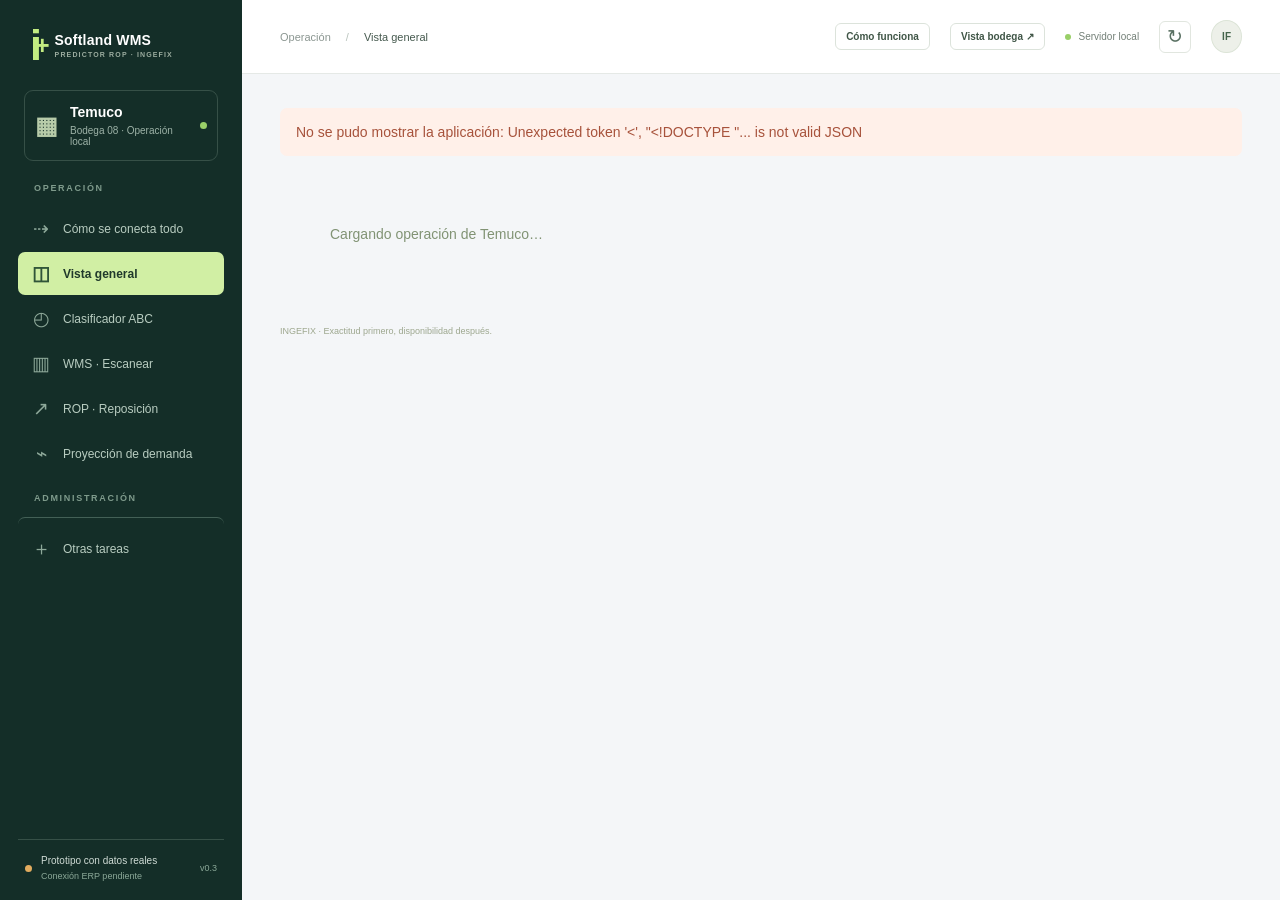
==== commit 4eb2265f: "Clarify ROP actions and surface WMS label downloads" ====
--- a/app/static/index.html
+++ b/app/static/index.html
@@ -1,6 +1,6 @@
 <!doctype html>
 <html lang="es">
-<head><meta charset="utf-8"><meta name="viewport" content="width=device-width,initial-scale=1"><meta name="theme-color" content="#142d28"><title>Softland WMS Predictor ROP</title><meta name="application-name" content="Softland WMS Predictor ROP"><link rel="icon" href="icon.svg" type="image/svg+xml"><link rel="stylesheet" href="style.css"><link rel="stylesheet" href="operations.css"><link rel="stylesheet" href="rop.css"><link rel="stylesheet" href="workflows.css"><link rel="stylesheet" href="operator.css"><link rel="stylesheet" href="polish.css?v=5"><link rel="stylesheet" href="dashboard.css"><link rel="stylesheet" href="refined.css?v=6"><script src="barcodes.js" defer></script><script src="app.js" defer></script><script src="operations.js" defer></script><script src="rop.js" defer></script><script src="workflows.js" defer></script><script src="operator.js" defer></script><script src="polish.js?v=6" defer></script><script src="refined.js?v=6" defer></script><script src="action-connectors.js?v=1" defer></script><link rel="stylesheet" href="tutorials.css?v=4"></head>
+<head><meta charset="utf-8"><meta name="viewport" content="width=device-width,initial-scale=1"><meta name="theme-color" content="#142d28"><title>Softland WMS Predictor ROP</title><meta name="application-name" content="Softland WMS Predictor ROP"><link rel="icon" href="icon.svg" type="image/svg+xml"><link rel="stylesheet" href="style.css"><link rel="stylesheet" href="operations.css"><link rel="stylesheet" href="rop.css"><link rel="stylesheet" href="workflows.css"><link rel="stylesheet" href="operator.css"><link rel="stylesheet" href="polish.css?v=5"><link rel="stylesheet" href="dashboard.css"><link rel="stylesheet" href="refined.css?v=6"><script src="barcodes.js" defer></script><script src="app.js" defer></script><script src="operations.js" defer></script><script src="rop.js" defer></script><script src="workflows.js" defer></script><script src="operator.js" defer></script><script src="polish.js?v=6" defer></script><script src="refined.js?v=6" defer></script><script src="action-connectors.js?v=2" defer></script><link rel="stylesheet" href="tutorials.css?v=5"></head>
 <body>
 <aside class="sidebar"><a class="brand" href="#overview"><span class="brand-symbol">i<span>+</span></span><strong>Softland WMS<small>PREDICTOR ROP · INGEFIX</small></strong></a><div class="workspace"><span class="warehouse-icon">▦</span><div>Temuco<small>Bodega 08 · Operación local</small></div><span class="dot"></span></div><div class="nav-label">OPERACIÓN</div><nav id="nav"><button data-page="overview" class="active"><span>◫</span> Vista general</button><button data-page="inventory"><span>▦</span> Inventario <em id="nav-total">—</em></button><button data-page="counts"><span>☑</span> Conteo cíclico</button><button data-page="replenish"><span>↗</span> Reposición <em id="nav-alerts">—</em></button><button data-page="forecast"><span>⌁</span> Demanda</button><div class="nav-label">ADMINISTRACIÓN</div><button data-page="integration"><span>⇄</span> Integración Softland</button><button data-page="research"><span>✧</span> Mejoras e investigación</button><button data-page="audit"><span>≡</span> Trazabilidad</button></nav><div class="side-bottom"><span class="dot amber"></span><div>Prototipo con datos reales<small>Conexión ERP pendiente</small></div><span class="version">v0.1</span></div></aside>
 <div class="shell"><header><div class="crumb">Operación <span>/</span> <strong id="crumb">Vista general</strong></div><div class="header-right"><span class="local-status"><span class="dot"></span> Servidor local</span><button class="icon-button" id="refresh" title="Actualizar datos" aria-label="Actualizar datos">↻</button><span class="avatar">IF</span></div></header><main><div id="load-error" hidden></div><section id="page"></section></main><footer><span>INGEFIX · Exactitud primero, disponibilidad después.</span><span id="footer-date"></span></footer></div>
--- a/app/static/tutorials.css
+++ b/app/static/tutorials.css
@@ -10,3 +10,4 @@
 
 .next-actions-panel .pro-section-heading h2{margin-top:5px}.next-action-card .btn{white-space:nowrap}.next-action-card .btn.primary{background:#1b593f;border-color:#1b593f;color:#fff}.next-action-card .btn:hover{filter:brightness(.96)}@media(max-width:1000px){.next-actions-grid{grid-template-columns:1fr}}
 .tutorial-mascot-row{display:flex;align-items:center;gap:12px;margin:0 0 13px;padding:10px 12px;background:#f1f6ef;border-radius:10px}.guide-penguin{width:68px;height:68px;flex:none;overflow:visible}.penguin-body{transform-origin:center 70%;animation:penguin-bob 1.5s ease-in-out infinite}.penguin-wing{transform-origin:72px 51px;animation:penguin-wave .8s ease-in-out infinite alternate}.penguin-speech{padding:9px 12px;background:#fff;border:1px solid #dce8dc;border-radius:9px}.penguin-speech strong{font-size:10px;color:#315b3c}.penguin-speech p{margin:4px 0 0;font-size:10px;line-height:1.45;color:#596d60}.tutorial-flow-links{display:flex;gap:7px;flex-wrap:wrap;margin:0 0 12px;padding:10px;background:#f8faf8;border:1px solid #e2eae3;border-radius:9px}.tutorial-flow-links .btn{font-size:9px}@keyframes penguin-bob{50%{transform:translateY(-2px)}}@keyframes penguin-wave{from{transform:rotate(-7deg)}to{transform:rotate(18deg)}}.warehouse-intro-steps{display:grid;gap:7px;margin:12px 0;padding:12px;background:#f4f8f2;border-radius:8px;font-size:11px;font-weight:650;color:#385a40}.rop-count-guidance{margin:12px 0;padding:13px 15px;background:#edf5ef;border:1px solid #d8e8db;border-left:4px solid #6b9e54;border-radius:8px}.rop-count-guidance.is-due{background:#fff5e8;border-color:#efd7ae;border-left-color:#d68d31}.rop-count-guidance.is-pending{background:#f5f6f5;border-color:#e2e7e3}.rop-count-guidance strong{font-size:11px;color:#294c36}.rop-count-guidance p{margin:5px 0 8px;font-size:10px;line-height:1.55;color:#58695e}.label-actions{display:flex;gap:6px;flex-wrap:wrap}.label-download-action{display:flex;align-items:center;justify-content:space-between;gap:10px;margin-top:12px;padding:12px;background:#f1f6ef;border-radius:8px;font-size:10px;color:#53695a}@media(prefers-reduced-motion:reduce){.penguin-body,.penguin-wing{animation:none!important}}
+.rop-next-step{display:flex;justify-content:space-between;align-items:center;gap:20px;margin:0 0 16px;padding:20px 23px;background:linear-gradient(110deg,#edf5ef,#f8faf7);border:1px solid #dce9de;border-left:5px solid #60945b;border-radius:11px}.rop-next-copy>span{font-size:9px;font-weight:800;letter-spacing:1px;color:#65826e}.rop-next-copy h2{font-size:18px;color:#213d2e;margin:6px 0}.rop-next-copy p{max-width:780px;font-size:12px;line-height:1.55;color:#52675a;margin:0}.rop-next-copy small{display:block;margin-top:7px;color:#8b6b39;font-size:10px}.rop-next-actions{display:flex;gap:8px;flex-wrap:wrap;justify-content:flex-end}.rop-technical-details{margin:15px 0}.rop-technical-details>summary{cursor:pointer;list-style:none;padding:13px 16px;background:#f5f7f6;border:1px solid #e0e7e2;border-radius:8px;color:#50675a;font-size:11px;font-weight:700}.rop-technical-details>summary::-webkit-details-marker{display:none}.rop-technical-details[open]>summary{margin-bottom:15px}.warehouse-label-access{display:flex;align-items:center;justify-content:space-between;gap:12px;margin:0 0 14px;padding:14px;background:#f1f6ef;border:1px solid #dce8dc;border-radius:10px}.warehouse-label-access strong{font-size:13px;color:#2d5039}.warehouse-label-access p{margin:4px 0 0;font-size:11px;color:#627568}.warehouse-label-access .btn{min-height:42px;white-space:nowrap}.warehouse-label-access .btn.primary{background:#245b40;border-color:#245b40;color:white}@media(max-width:700px){.rop-next-step{align-items:stretch;flex-direction:column;padding:17px}.rop-next-actions{justify-content:flex-start}.warehouse-label-access{align-items:stretch;flex-direction:column}.warehouse-label-access .btn{width:100%;justify-content:center}.rop-next-copy h2{font-size:16px}}
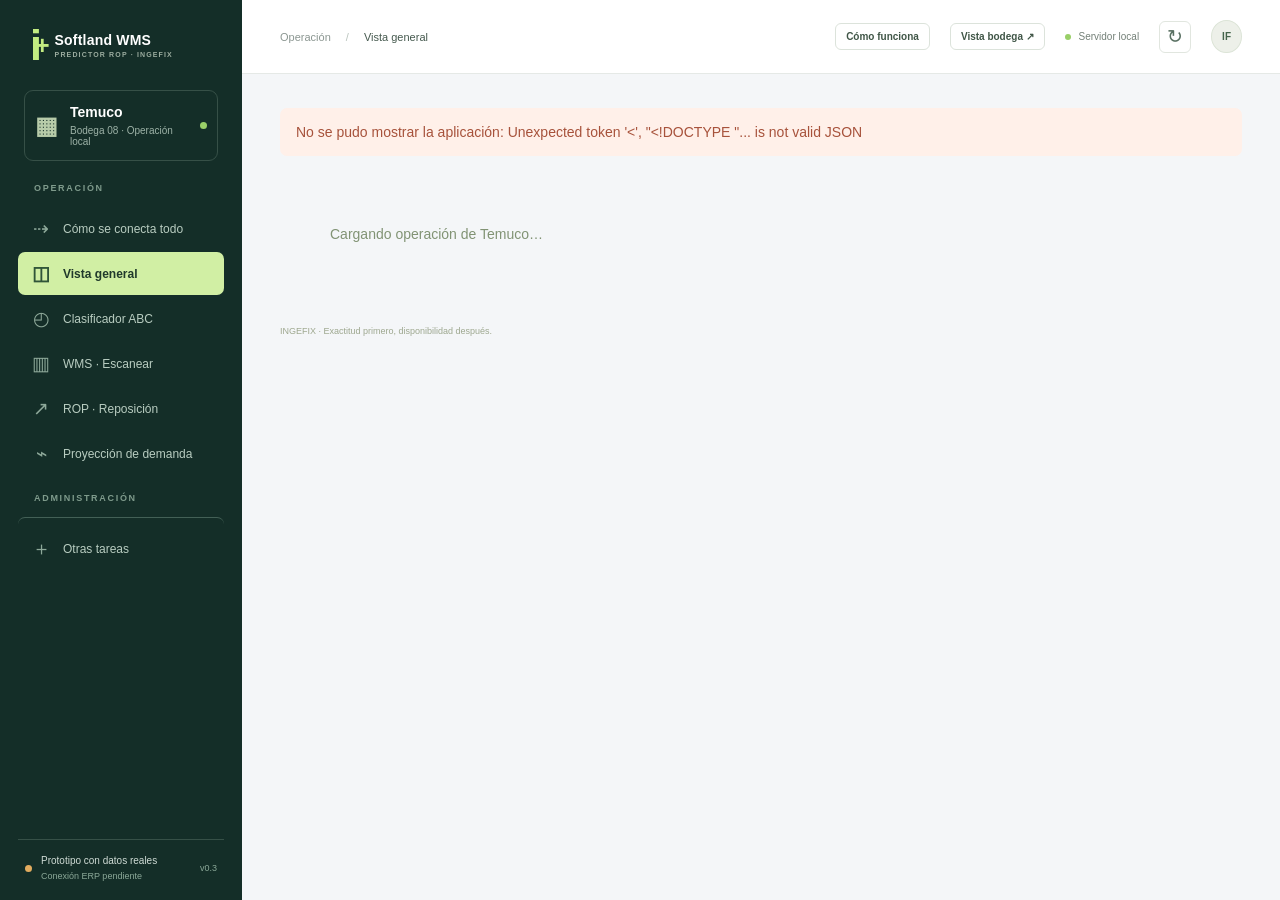
==== commit 96be98c5: "Add contextual guides and prioritize cycle counts" ====
--- a/app/static/index.html
+++ b/app/static/index.html
@@ -1,6 +1,6 @@
 <!doctype html>
 <html lang="es">
-<head><meta charset="utf-8"><meta name="viewport" content="width=device-width,initial-scale=1"><meta name="theme-color" content="#142d28"><title>Softland WMS Predictor ROP</title><meta name="application-name" content="Softland WMS Predictor ROP"><link rel="icon" href="icon.svg" type="image/svg+xml"><link rel="stylesheet" href="style.css"><link rel="stylesheet" href="operations.css"><link rel="stylesheet" href="rop.css"><link rel="stylesheet" href="workflows.css"><link rel="stylesheet" href="operator.css"><link rel="stylesheet" href="polish.css?v=5"><link rel="stylesheet" href="dashboard.css"><link rel="stylesheet" href="refined.css?v=6"><script src="barcodes.js" defer></script><script src="app.js" defer></script><script src="operations.js" defer></script><script src="rop.js" defer></script><script src="workflows.js" defer></script><script src="operator.js" defer></script><script src="polish.js?v=6" defer></script><script src="refined.js?v=6" defer></script><script src="action-connectors.js?v=2" defer></script><link rel="stylesheet" href="tutorials.css?v=5"></head>
+<head><meta charset="utf-8"><meta name="viewport" content="width=device-width,initial-scale=1"><meta name="theme-color" content="#142d28"><title>Softland WMS Predictor ROP</title><meta name="application-name" content="Softland WMS Predictor ROP"><link rel="icon" href="icon.svg" type="image/svg+xml"><link rel="stylesheet" href="style.css"><link rel="stylesheet" href="operations.css"><link rel="stylesheet" href="rop.css"><link rel="stylesheet" href="workflows.css"><link rel="stylesheet" href="operator.css"><link rel="stylesheet" href="polish.css?v=5"><link rel="stylesheet" href="dashboard.css"><link rel="stylesheet" href="refined.css?v=6"><script src="barcodes.js" defer></script><script src="app.js" defer></script><script src="operations.js" defer></script><script src="rop.js" defer></script><script src="workflows.js" defer></script><script src="operator.js" defer></script><script src="polish.js?v=6" defer></script><script src="refined.js?v=6" defer></script><script src="action-connectors.js?v=3" defer></script><script src="contextual-help.js?v=1" defer></script><link rel="stylesheet" href="tutorials.css?v=6"></head>
 <body>
 <aside class="sidebar"><a class="brand" href="#overview"><span class="brand-symbol">i<span>+</span></span><strong>Softland WMS<small>PREDICTOR ROP · INGEFIX</small></strong></a><div class="workspace"><span class="warehouse-icon">▦</span><div>Temuco<small>Bodega 08 · Operación local</small></div><span class="dot"></span></div><div class="nav-label">OPERACIÓN</div><nav id="nav"><button data-page="overview" class="active"><span>◫</span> Vista general</button><button data-page="inventory"><span>▦</span> Inventario <em id="nav-total">—</em></button><button data-page="counts"><span>☑</span> Conteo cíclico</button><button data-page="replenish"><span>↗</span> Reposición <em id="nav-alerts">—</em></button><button data-page="forecast"><span>⌁</span> Demanda</button><div class="nav-label">ADMINISTRACIÓN</div><button data-page="integration"><span>⇄</span> Integración Softland</button><button data-page="research"><span>✧</span> Mejoras e investigación</button><button data-page="audit"><span>≡</span> Trazabilidad</button></nav><div class="side-bottom"><span class="dot amber"></span><div>Prototipo con datos reales<small>Conexión ERP pendiente</small></div><span class="version">v0.1</span></div></aside>
 <div class="shell"><header><div class="crumb">Operación <span>/</span> <strong id="crumb">Vista general</strong></div><div class="header-right"><span class="local-status"><span class="dot"></span> Servidor local</span><button class="icon-button" id="refresh" title="Actualizar datos" aria-label="Actualizar datos">↻</button><span class="avatar">IF</span></div></header><main><div id="load-error" hidden></div><section id="page"></section></main><footer><span>INGEFIX · Exactitud primero, disponibilidad después.</span><span id="footer-date"></span></footer></div>
--- a/app/static/tutorials.css
+++ b/app/static/tutorials.css
@@ -11,3 +11,5 @@
 .next-actions-panel .pro-section-heading h2{margin-top:5px}.next-action-card .btn{white-space:nowrap}.next-action-card .btn.primary{background:#1b593f;border-color:#1b593f;color:#fff}.next-action-card .btn:hover{filter:brightness(.96)}@media(max-width:1000px){.next-actions-grid{grid-template-columns:1fr}}
 .tutorial-mascot-row{display:flex;align-items:center;gap:12px;margin:0 0 13px;padding:10px 12px;background:#f1f6ef;border-radius:10px}.guide-penguin{width:68px;height:68px;flex:none;overflow:visible}.penguin-body{transform-origin:center 70%;animation:penguin-bob 1.5s ease-in-out infinite}.penguin-wing{transform-origin:72px 51px;animation:penguin-wave .8s ease-in-out infinite alternate}.penguin-speech{padding:9px 12px;background:#fff;border:1px solid #dce8dc;border-radius:9px}.penguin-speech strong{font-size:10px;color:#315b3c}.penguin-speech p{margin:4px 0 0;font-size:10px;line-height:1.45;color:#596d60}.tutorial-flow-links{display:flex;gap:7px;flex-wrap:wrap;margin:0 0 12px;padding:10px;background:#f8faf8;border:1px solid #e2eae3;border-radius:9px}.tutorial-flow-links .btn{font-size:9px}@keyframes penguin-bob{50%{transform:translateY(-2px)}}@keyframes penguin-wave{from{transform:rotate(-7deg)}to{transform:rotate(18deg)}}.warehouse-intro-steps{display:grid;gap:7px;margin:12px 0;padding:12px;background:#f4f8f2;border-radius:8px;font-size:11px;font-weight:650;color:#385a40}.rop-count-guidance{margin:12px 0;padding:13px 15px;background:#edf5ef;border:1px solid #d8e8db;border-left:4px solid #6b9e54;border-radius:8px}.rop-count-guidance.is-due{background:#fff5e8;border-color:#efd7ae;border-left-color:#d68d31}.rop-count-guidance.is-pending{background:#f5f6f5;border-color:#e2e7e3}.rop-count-guidance strong{font-size:11px;color:#294c36}.rop-count-guidance p{margin:5px 0 8px;font-size:10px;line-height:1.55;color:#58695e}.label-actions{display:flex;gap:6px;flex-wrap:wrap}.label-download-action{display:flex;align-items:center;justify-content:space-between;gap:10px;margin-top:12px;padding:12px;background:#f1f6ef;border-radius:8px;font-size:10px;color:#53695a}@media(prefers-reduced-motion:reduce){.penguin-body,.penguin-wing{animation:none!important}}
 .rop-next-step{display:flex;justify-content:space-between;align-items:center;gap:20px;margin:0 0 16px;padding:20px 23px;background:linear-gradient(110deg,#edf5ef,#f8faf7);border:1px solid #dce9de;border-left:5px solid #60945b;border-radius:11px}.rop-next-copy>span{font-size:9px;font-weight:800;letter-spacing:1px;color:#65826e}.rop-next-copy h2{font-size:18px;color:#213d2e;margin:6px 0}.rop-next-copy p{max-width:780px;font-size:12px;line-height:1.55;color:#52675a;margin:0}.rop-next-copy small{display:block;margin-top:7px;color:#8b6b39;font-size:10px}.rop-next-actions{display:flex;gap:8px;flex-wrap:wrap;justify-content:flex-end}.rop-technical-details{margin:15px 0}.rop-technical-details>summary{cursor:pointer;list-style:none;padding:13px 16px;background:#f5f7f6;border:1px solid #e0e7e2;border-radius:8px;color:#50675a;font-size:11px;font-weight:700}.rop-technical-details>summary::-webkit-details-marker{display:none}.rop-technical-details[open]>summary{margin-bottom:15px}.warehouse-label-access{display:flex;align-items:center;justify-content:space-between;gap:12px;margin:0 0 14px;padding:14px;background:#f1f6ef;border:1px solid #dce8dc;border-radius:10px}.warehouse-label-access strong{font-size:13px;color:#2d5039}.warehouse-label-access p{margin:4px 0 0;font-size:11px;color:#627568}.warehouse-label-access .btn{min-height:42px;white-space:nowrap}.warehouse-label-access .btn.primary{background:#245b40;border-color:#245b40;color:white}@media(max-width:700px){.rop-next-step{align-items:stretch;flex-direction:column;padding:17px}.rop-next-actions{justify-content:flex-start}.warehouse-label-access{align-items:stretch;flex-direction:column}.warehouse-label-access .btn{width:100%;justify-content:center}.rop-next-copy h2{font-size:16px}}
+
+.context-guide-card{display:grid;grid-template-columns:minmax(0,1fr) 175px;align-items:center;gap:12px;margin:0 0 14px;padding:11px 14px;background:#f4f8f2;border:1px solid #dce8d9;border-left:4px solid #72995c;border-radius:9px}.context-guide-copy{min-width:0}.context-guide-kicker{display:block;margin-bottom:3px;color:#6e8873;font-size:8px;font-weight:800;letter-spacing:1px}.context-guide-copy>strong{display:block;color:#2d4d37;font-size:12px}.context-guide-copy>p{max-width:860px;margin:4px 0 8px;color:#53665a;font-size:10px;line-height:1.45}.context-guide-actions{display:flex;align-items:center;gap:9px;flex-wrap:wrap}.context-guide-actions .btn{padding:7px 10px;font-size:9px}.context-guide-close{padding:6px 2px;border:0;background:none;color:#728278;font-size:9px;cursor:pointer}.context-guide-mascot{overflow:hidden;max-height:61px}.context-guide-mascot .tutorial-mascot-row{gap:6px;margin:0;padding:0;background:transparent}.context-guide-mascot .guide-penguin{width:48px;height:48px}.context-guide-mascot .penguin-speech{padding:6px 7px}.context-guide-mascot .penguin-speech strong{font-size:8px}.context-guide-mascot .penguin-speech p{font-size:8px}.context-guide-card .btn.primary{background:#245b40;border-color:#245b40;color:#fff}.count-alert-empty{padding:24px;text-align:left;background:#f7f8f6;border:1px dashed #cbd8cc;border-radius:10px}.count-alert-empty strong{font-size:12px;color:#354f3c}.count-alert-empty p{max-width:760px;margin:6px 0 0;color:#66766b;font-size:10px;line-height:1.55}.task dl div dd{line-height:1.35}.task .actions{display:flex;align-items:center;gap:7px;flex-wrap:wrap;margin-top:10px}@media(max-width:700px){.context-guide-card{grid-template-columns:1fr;padding:10px 12px}.context-guide-mascot{display:none}.context-guide-copy>p{font-size:10px}.context-guide-actions{gap:6px}.context-guide-actions .btn{min-height:34px}}
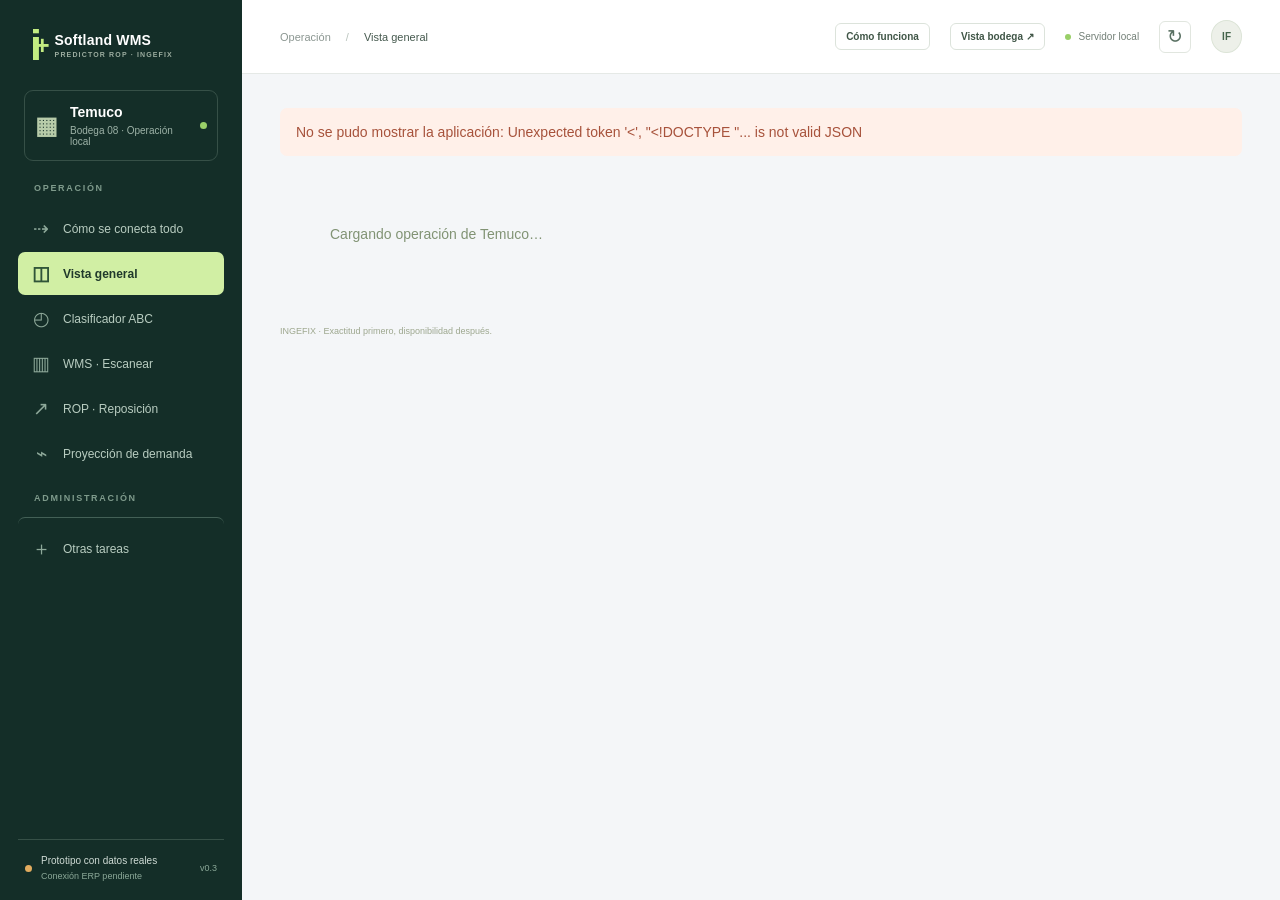
==== commit 9aebb643: "Keep penguin assistant visible for cycle count alerts" ====
--- a/app/static/index.html
+++ b/app/static/index.html
@@ -1,6 +1,6 @@
 <!doctype html>
 <html lang="es">
-<head><meta charset="utf-8"><meta name="viewport" content="width=device-width,initial-scale=1"><meta name="theme-color" content="#142d28"><title>Softland WMS Predictor ROP</title><meta name="application-name" content="Softland WMS Predictor ROP"><link rel="icon" href="icon.svg" type="image/svg+xml"><link rel="stylesheet" href="style.css"><link rel="stylesheet" href="operations.css"><link rel="stylesheet" href="rop.css"><link rel="stylesheet" href="workflows.css"><link rel="stylesheet" href="operator.css"><link rel="stylesheet" href="polish.css?v=5"><link rel="stylesheet" href="dashboard.css"><link rel="stylesheet" href="refined.css?v=6"><script src="barcodes.js" defer></script><script src="app.js" defer></script><script src="operations.js" defer></script><script src="rop.js" defer></script><script src="workflows.js" defer></script><script src="operator.js" defer></script><script src="polish.js?v=6" defer></script><script src="refined.js?v=6" defer></script><script src="action-connectors.js?v=3" defer></script><script src="contextual-help.js?v=1" defer></script><link rel="stylesheet" href="tutorials.css?v=6"></head>
+<head><meta charset="utf-8"><meta name="viewport" content="width=device-width,initial-scale=1"><meta name="theme-color" content="#142d28"><title>Softland WMS Predictor ROP</title><meta name="application-name" content="Softland WMS Predictor ROP"><link rel="icon" href="icon.svg" type="image/svg+xml"><link rel="stylesheet" href="style.css"><link rel="stylesheet" href="operations.css"><link rel="stylesheet" href="rop.css"><link rel="stylesheet" href="workflows.css"><link rel="stylesheet" href="operator.css"><link rel="stylesheet" href="polish.css?v=5"><link rel="stylesheet" href="dashboard.css"><link rel="stylesheet" href="refined.css?v=6"><script src="barcodes.js" defer></script><script src="app.js" defer></script><script src="operations.js" defer></script><script src="rop.js" defer></script><script src="workflows.js" defer></script><script src="operator.js" defer></script><script src="polish.js?v=6" defer></script><script src="refined.js?v=6" defer></script><script src="action-connectors.js?v=3" defer></script><script src="contextual-help.js?v=2" defer></script><link rel="stylesheet" href="tutorials.css?v=7"></head>
 <body>
 <aside class="sidebar"><a class="brand" href="#overview"><span class="brand-symbol">i<span>+</span></span><strong>Softland WMS<small>PREDICTOR ROP · INGEFIX</small></strong></a><div class="workspace"><span class="warehouse-icon">▦</span><div>Temuco<small>Bodega 08 · Operación local</small></div><span class="dot"></span></div><div class="nav-label">OPERACIÓN</div><nav id="nav"><button data-page="overview" class="active"><span>◫</span> Vista general</button><button data-page="inventory"><span>▦</span> Inventario <em id="nav-total">—</em></button><button data-page="counts"><span>☑</span> Conteo cíclico</button><button data-page="replenish"><span>↗</span> Reposición <em id="nav-alerts">—</em></button><button data-page="forecast"><span>⌁</span> Demanda</button><div class="nav-label">ADMINISTRACIÓN</div><button data-page="integration"><span>⇄</span> Integración Softland</button><button data-page="research"><span>✧</span> Mejoras e investigación</button><button data-page="audit"><span>≡</span> Trazabilidad</button></nav><div class="side-bottom"><span class="dot amber"></span><div>Prototipo con datos reales<small>Conexión ERP pendiente</small></div><span class="version">v0.1</span></div></aside>
 <div class="shell"><header><div class="crumb">Operación <span>/</span> <strong id="crumb">Vista general</strong></div><div class="header-right"><span class="local-status"><span class="dot"></span> Servidor local</span><button class="icon-button" id="refresh" title="Actualizar datos" aria-label="Actualizar datos">↻</button><span class="avatar">IF</span></div></header><main><div id="load-error" hidden></div><section id="page"></section></main><footer><span>INGEFIX · Exactitud primero, disponibilidad después.</span><span id="footer-date"></span></footer></div>
--- a/app/static/tutorials.css
+++ b/app/static/tutorials.css
@@ -13,3 +13,5 @@
 .rop-next-step{display:flex;justify-content:space-between;align-items:center;gap:20px;margin:0 0 16px;padding:20px 23px;background:linear-gradient(110deg,#edf5ef,#f8faf7);border:1px solid #dce9de;border-left:5px solid #60945b;border-radius:11px}.rop-next-copy>span{font-size:9px;font-weight:800;letter-spacing:1px;color:#65826e}.rop-next-copy h2{font-size:18px;color:#213d2e;margin:6px 0}.rop-next-copy p{max-width:780px;font-size:12px;line-height:1.55;color:#52675a;margin:0}.rop-next-copy small{display:block;margin-top:7px;color:#8b6b39;font-size:10px}.rop-next-actions{display:flex;gap:8px;flex-wrap:wrap;justify-content:flex-end}.rop-technical-details{margin:15px 0}.rop-technical-details>summary{cursor:pointer;list-style:none;padding:13px 16px;background:#f5f7f6;border:1px solid #e0e7e2;border-radius:8px;color:#50675a;font-size:11px;font-weight:700}.rop-technical-details>summary::-webkit-details-marker{display:none}.rop-technical-details[open]>summary{margin-bottom:15px}.warehouse-label-access{display:flex;align-items:center;justify-content:space-between;gap:12px;margin:0 0 14px;padding:14px;background:#f1f6ef;border:1px solid #dce8dc;border-radius:10px}.warehouse-label-access strong{font-size:13px;color:#2d5039}.warehouse-label-access p{margin:4px 0 0;font-size:11px;color:#627568}.warehouse-label-access .btn{min-height:42px;white-space:nowrap}.warehouse-label-access .btn.primary{background:#245b40;border-color:#245b40;color:white}@media(max-width:700px){.rop-next-step{align-items:stretch;flex-direction:column;padding:17px}.rop-next-actions{justify-content:flex-start}.warehouse-label-access{align-items:stretch;flex-direction:column}.warehouse-label-access .btn{width:100%;justify-content:center}.rop-next-copy h2{font-size:16px}}
 
 .context-guide-card{display:grid;grid-template-columns:minmax(0,1fr) 175px;align-items:center;gap:12px;margin:0 0 14px;padding:11px 14px;background:#f4f8f2;border:1px solid #dce8d9;border-left:4px solid #72995c;border-radius:9px}.context-guide-copy{min-width:0}.context-guide-kicker{display:block;margin-bottom:3px;color:#6e8873;font-size:8px;font-weight:800;letter-spacing:1px}.context-guide-copy>strong{display:block;color:#2d4d37;font-size:12px}.context-guide-copy>p{max-width:860px;margin:4px 0 8px;color:#53665a;font-size:10px;line-height:1.45}.context-guide-actions{display:flex;align-items:center;gap:9px;flex-wrap:wrap}.context-guide-actions .btn{padding:7px 10px;font-size:9px}.context-guide-close{padding:6px 2px;border:0;background:none;color:#728278;font-size:9px;cursor:pointer}.context-guide-mascot{overflow:hidden;max-height:61px}.context-guide-mascot .tutorial-mascot-row{gap:6px;margin:0;padding:0;background:transparent}.context-guide-mascot .guide-penguin{width:48px;height:48px}.context-guide-mascot .penguin-speech{padding:6px 7px}.context-guide-mascot .penguin-speech strong{font-size:8px}.context-guide-mascot .penguin-speech p{font-size:8px}.context-guide-card .btn.primary{background:#245b40;border-color:#245b40;color:#fff}.count-alert-empty{padding:24px;text-align:left;background:#f7f8f6;border:1px dashed #cbd8cc;border-radius:10px}.count-alert-empty strong{font-size:12px;color:#354f3c}.count-alert-empty p{max-width:760px;margin:6px 0 0;color:#66766b;font-size:10px;line-height:1.55}.task dl div dd{line-height:1.35}.task .actions{display:flex;align-items:center;gap:7px;flex-wrap:wrap;margin-top:10px}@media(max-width:700px){.context-guide-card{grid-template-columns:1fr;padding:10px 12px}.context-guide-mascot{display:none}.context-guide-copy>p{font-size:10px}.context-guide-actions{gap:6px}.context-guide-actions .btn{min-height:34px}}
+
+.penguin-alert{position:fixed;z-index:40;right:20px;bottom:18px;width:min(340px,calc(100vw - 32px));padding:11px 13px;background:#fff;border:1px solid #dce7dc;border-left:4px solid #76a35f;border-radius:13px;box-shadow:0 8px 28px #17382d24}.penguin-alert-inner{display:flex;align-items:center;gap:11px}.penguin-alert-character{position:relative;flex:none;width:54px;height:54px;display:grid;place-items:center;background:#edf4eb;border-radius:50%}.penguin-alert-avatar{width:46px;height:46px;overflow:visible}.penguin-alert-body{transform-origin:center 65%;animation:penguin-bob 1.7s ease-in-out infinite}.penguin-alert-dot{position:absolute;top:1px;right:0;width:11px;height:11px;background:#db9251;border:2px solid white;border-radius:50%}.penguin-alert-copy{min-width:0}.penguin-alert-kicker{display:block;color:#718777;font-size:7px;font-weight:800;letter-spacing:1px}.penguin-alert-copy>strong{display:block;margin-top:2px;color:#2e4b38;font-size:11px}.penguin-alert-copy>p{margin:3px 0 6px;color:#596a5e;font-size:9px;line-height:1.4}.penguin-alert-action{padding:6px 9px;background:#245b40;border:0;border-radius:6px;color:#fff;font-size:9px;font-weight:700;cursor:pointer}.penguin-alert-action:hover{background:#194832}.warehouse-mode #page{padding-bottom:118px}.warehouse-mode .penguin-alert{right:10px;bottom:10px;width:min(350px,calc(100vw - 20px));padding:8px 10px}.warehouse-mode .penguin-alert-character{width:45px;height:45px}.warehouse-mode .penguin-alert-avatar{width:39px;height:39px}.warehouse-mode .penguin-alert-copy>p{margin:2px 0 4px}@media(max-width:760px){.penguin-alert{right:9px;bottom:9px;width:min(330px,calc(100vw - 18px));padding:9px 10px}.penguin-alert-character{width:45px;height:45px}.penguin-alert-avatar{width:39px;height:39px}.penguin-alert-copy>p{font-size:8px}.penguin-alert-action{font-size:8px}}
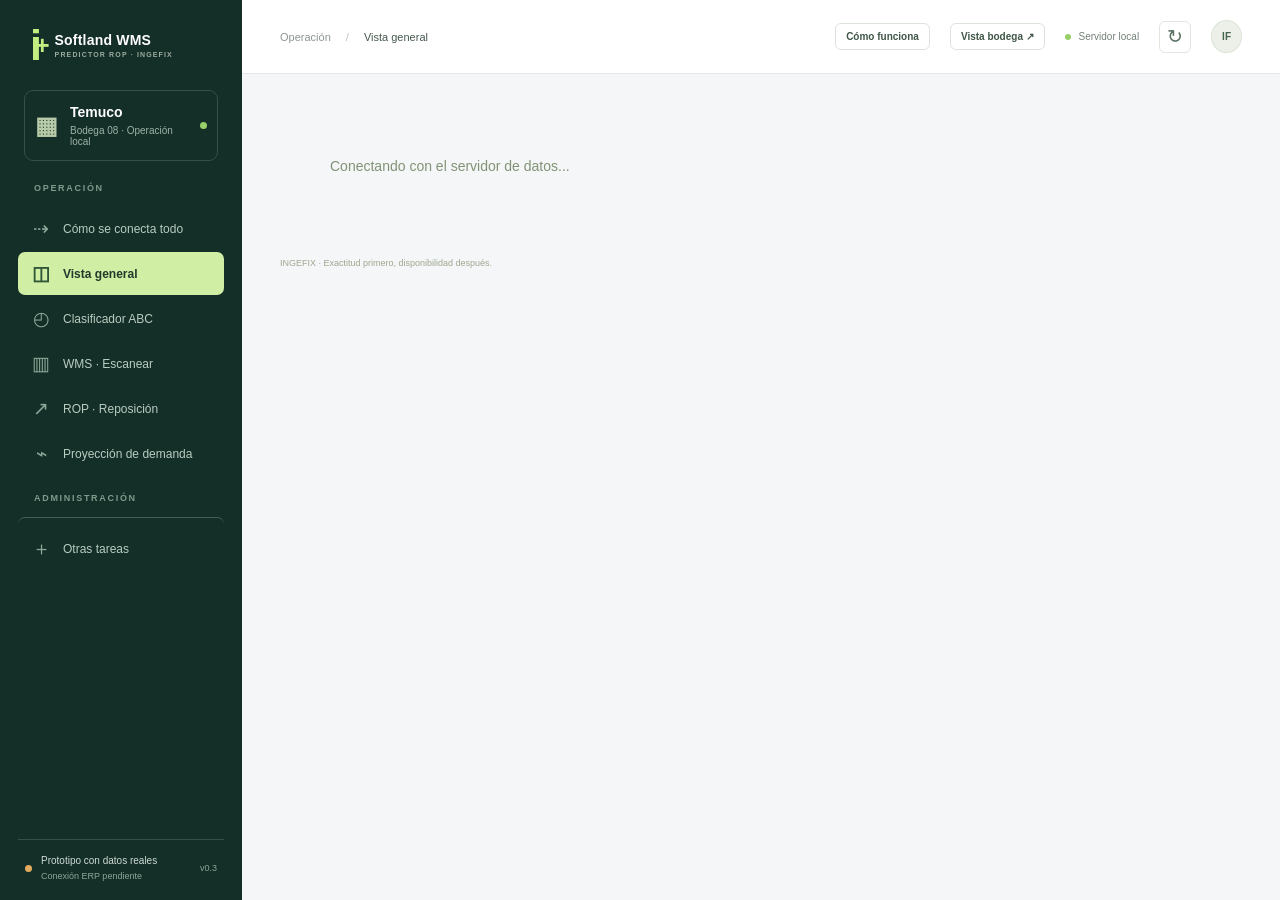
==== commit d509eeb4: "Serve instant static UI and simplify shelf counting" ====
--- a/app/static/index.html
+++ b/app/static/index.html
@@ -1,6 +1,6 @@
 <!doctype html>
 <html lang="es">
-<head><meta charset="utf-8"><meta name="viewport" content="width=device-width,initial-scale=1"><meta name="theme-color" content="#142d28"><title>Softland WMS Predictor ROP</title><meta name="application-name" content="Softland WMS Predictor ROP"><link rel="icon" href="icon.svg" type="image/svg+xml"><link rel="stylesheet" href="style.css"><link rel="stylesheet" href="operations.css"><link rel="stylesheet" href="rop.css"><link rel="stylesheet" href="workflows.css"><link rel="stylesheet" href="operator.css"><link rel="stylesheet" href="polish.css?v=5"><link rel="stylesheet" href="dashboard.css"><link rel="stylesheet" href="refined.css?v=6"><script src="barcodes.js" defer></script><script src="app.js" defer></script><script src="operations.js" defer></script><script src="rop.js" defer></script><script src="workflows.js" defer></script><script src="operator.js" defer></script><script src="polish.js?v=6" defer></script><script src="refined.js?v=6" defer></script><script src="action-connectors.js?v=3" defer></script><script src="contextual-help.js?v=2" defer></script><link rel="stylesheet" href="tutorials.css?v=7"></head>
+<head><meta charset="utf-8"><meta name="viewport" content="width=device-width,initial-scale=1"><meta name="theme-color" content="#142d28"><title>Softland WMS Predictor ROP</title><meta name="application-name" content="Softland WMS Predictor ROP"><link rel="icon" href="icon.svg" type="image/svg+xml"><link rel="stylesheet" href="style.css"><link rel="stylesheet" href="operations.css"><link rel="stylesheet" href="rop.css"><link rel="stylesheet" href="workflows.css"><link rel="stylesheet" href="operator.css"><link rel="stylesheet" href="polish.css?v=5"><link rel="stylesheet" href="dashboard.css"><link rel="stylesheet" href="refined.css?v=6"><script src="api-config.js?v=1" defer></script><script src="barcodes.js" defer></script><script src="app.js" defer></script><script src="operations.js" defer></script><script src="rop.js" defer></script><script src="workflows.js" defer></script><script src="operator.js" defer></script><script src="polish.js?v=6" defer></script><script src="refined.js?v=6" defer></script><script src="action-connectors.js?v=3" defer></script><script src="location-flow.js?v=1" defer></script><script src="contextual-help.js?v=4" defer></script><link rel="stylesheet" href="tutorials.css?v=8"></head>
 <body>
 <aside class="sidebar"><a class="brand" href="#overview"><span class="brand-symbol">i<span>+</span></span><strong>Softland WMS<small>PREDICTOR ROP · INGEFIX</small></strong></a><div class="workspace"><span class="warehouse-icon">▦</span><div>Temuco<small>Bodega 08 · Operación local</small></div><span class="dot"></span></div><div class="nav-label">OPERACIÓN</div><nav id="nav"><button data-page="overview" class="active"><span>◫</span> Vista general</button><button data-page="inventory"><span>▦</span> Inventario <em id="nav-total">—</em></button><button data-page="counts"><span>☑</span> Conteo cíclico</button><button data-page="replenish"><span>↗</span> Reposición <em id="nav-alerts">—</em></button><button data-page="forecast"><span>⌁</span> Demanda</button><div class="nav-label">ADMINISTRACIÓN</div><button data-page="integration"><span>⇄</span> Integración Softland</button><button data-page="research"><span>✧</span> Mejoras e investigación</button><button data-page="audit"><span>≡</span> Trazabilidad</button></nav><div class="side-bottom"><span class="dot amber"></span><div>Prototipo con datos reales<small>Conexión ERP pendiente</small></div><span class="version">v0.1</span></div></aside>
 <div class="shell"><header><div class="crumb">Operación <span>/</span> <strong id="crumb">Vista general</strong></div><div class="header-right"><span class="local-status"><span class="dot"></span> Servidor local</span><button class="icon-button" id="refresh" title="Actualizar datos" aria-label="Actualizar datos">↻</button><span class="avatar">IF</span></div></header><main><div id="load-error" hidden></div><section id="page"></section></main><footer><span>INGEFIX · Exactitud primero, disponibilidad después.</span><span id="footer-date"></span></footer></div>
